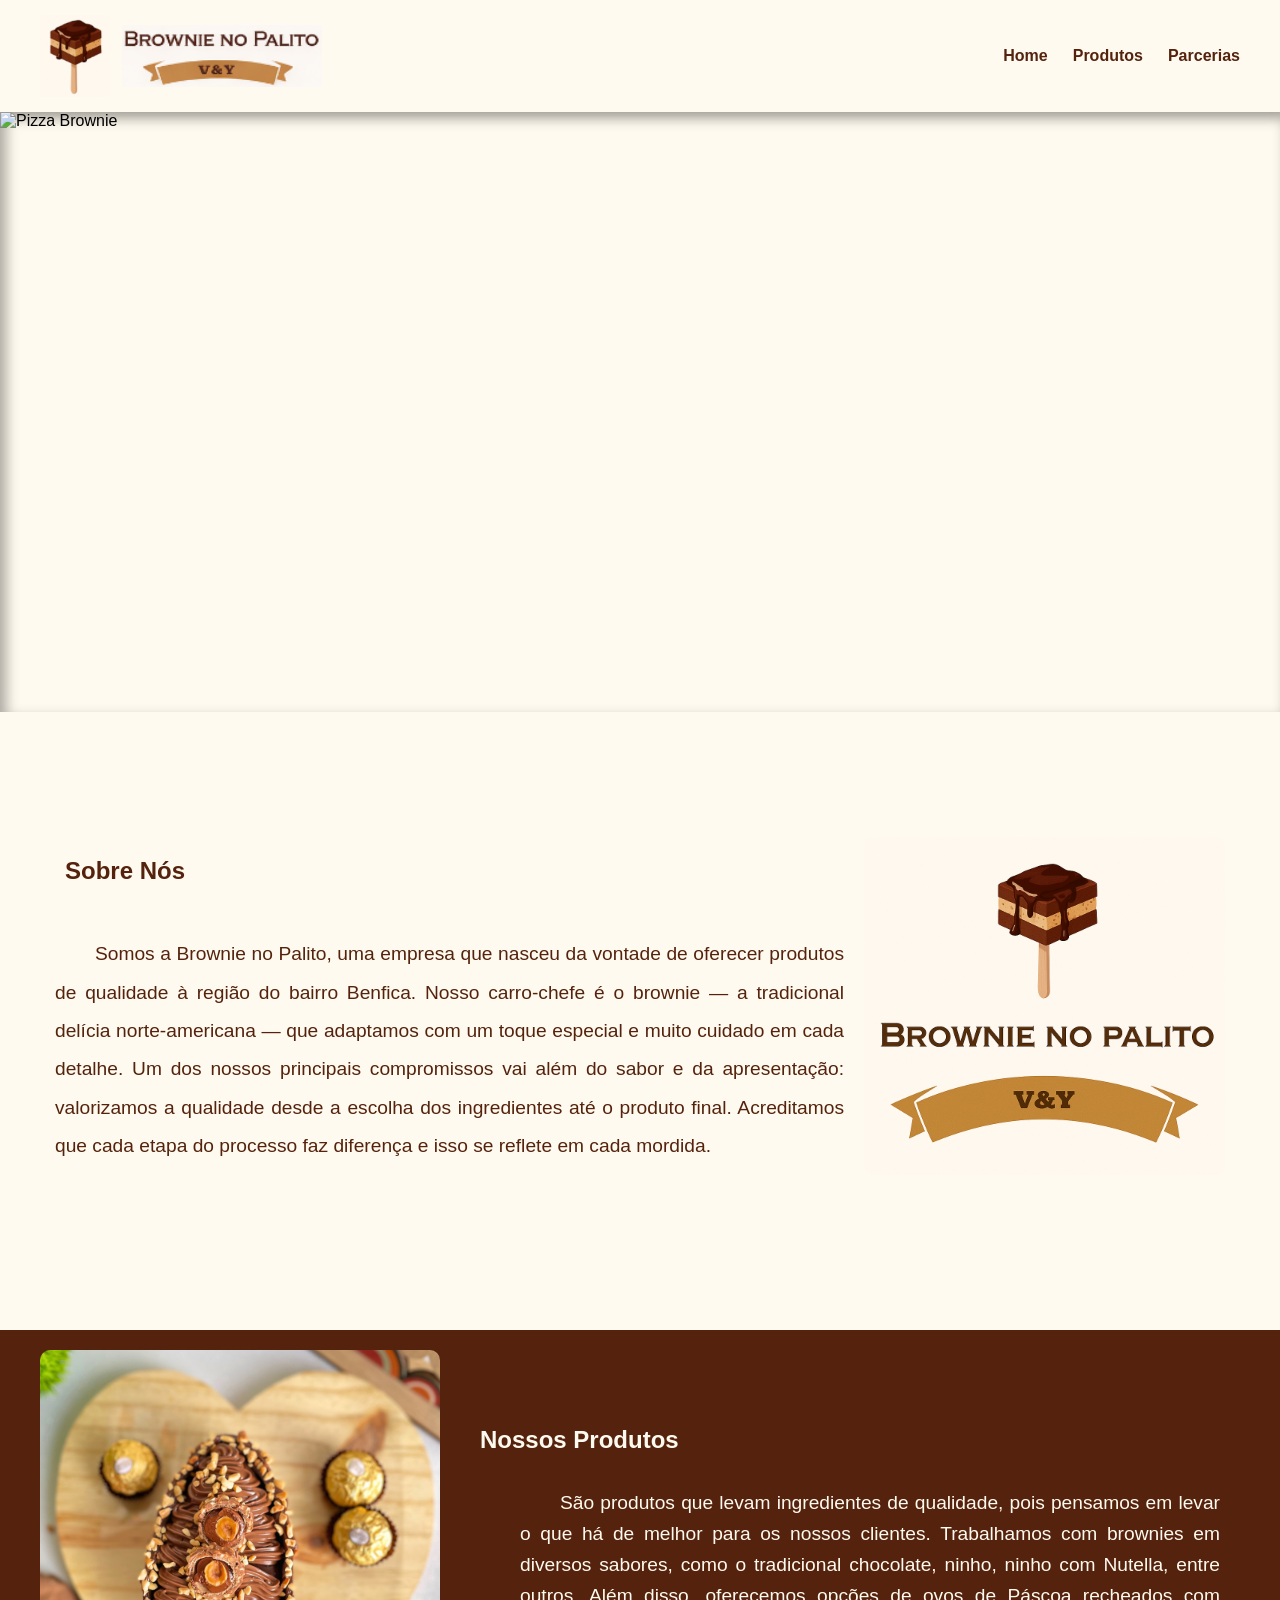
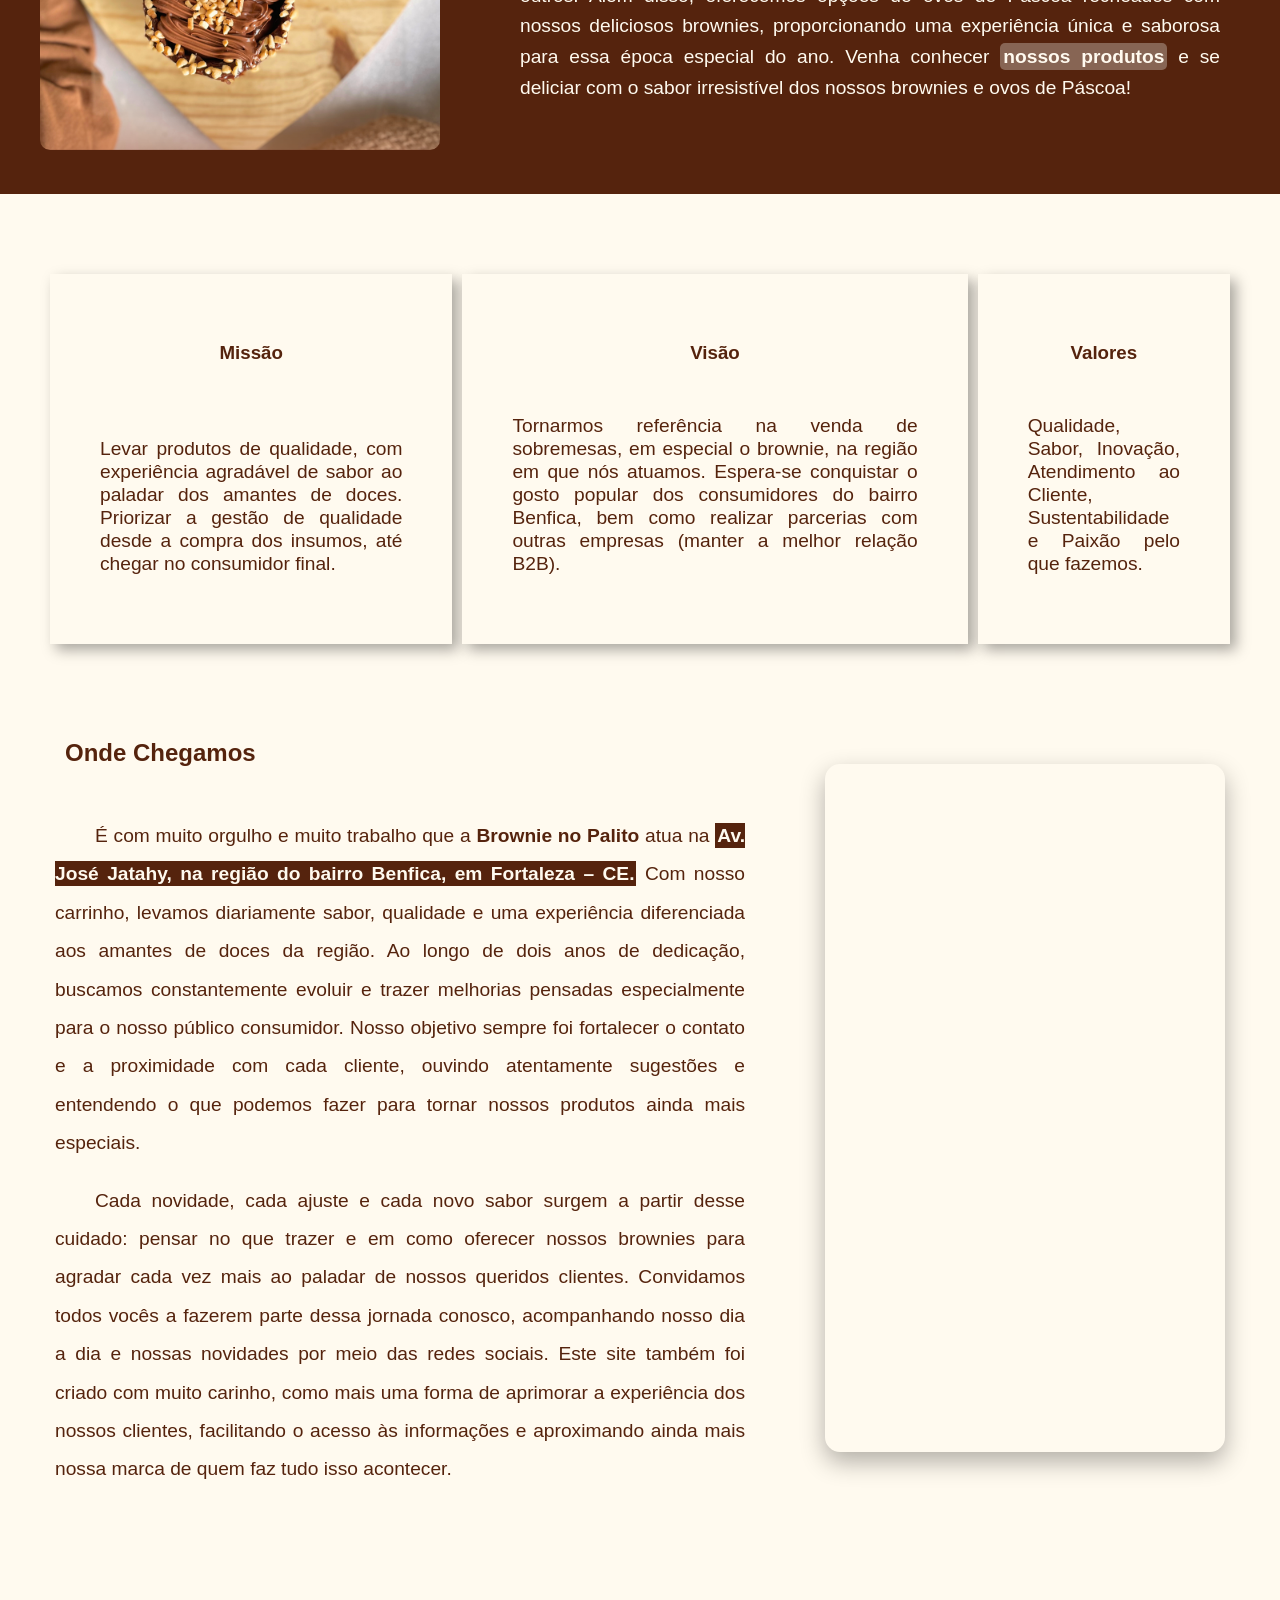
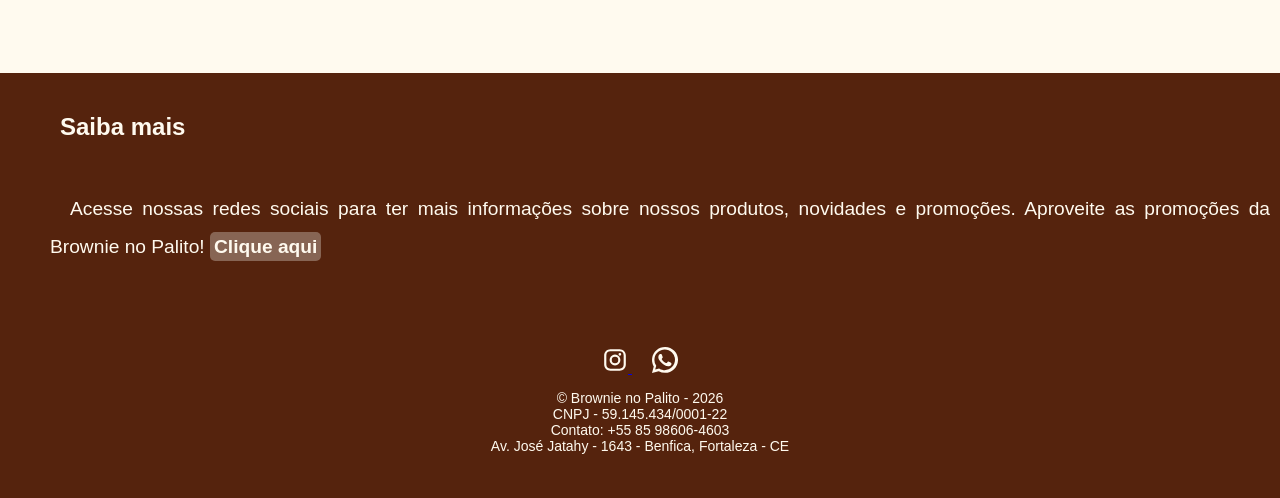
==== brownienopalito/index.html @ ca9a0eda "adicionando site brownienopalito_landingpage" ====
<!DOCTYPE html>
<html lang="pt-BR">
<head>
    <meta charset="UTF-8">
    <meta name="viewport" content="width=device-width, initial-scale=1.0">
    <meta name="description" content="Brownie no Palito em Fortaleza - CE. Brownies artesanais, pizza brownie e ovos recheados com ingredientes de alta qualidade.">
    <title>Brownie no Palito</title>
    <link rel="stylesheet" href="styles.css">
    <link rel="icon" href="imagens/favicom.io" type="image/x-icon">
</head>
<body>
    <header class="header-moderno">
        <a href="index.html">
        <div class="logo">
            <img id="logo_brown" src="imagens/logo_so_brownie.png" alt="logo da empresa somente brownie">
            <img id="logo_sem"  src="imagens/logo_sem_brownie.png" alt="logo da empresa somente texto">
        </div>
        </a>
        <button class="menu-toggle" id="menu-toggle" aria-label="Abrir menu">
            ☰
        </button>

        <nav>
            <ul>
                    <li><a href="index.html">Home</a></li>
                    <li><a href="produtos.html">Produtos</a></li>
                    <li><a href="parcerias.html">Parcerias</a></li>
            </ul>
        </nav>
    </header>

    <script>
        const toggle = document.getElementById('menu-toggle');
        const menu = document.querySelector('nav');

        toggle.addEventListener('click', () => {
        menu.classList.toggle('active');});
    </script>
    
    <main>
        <picture class="ovo">
            <source media="(max-width: 900px)" srcset="imagens/pizza_brownie_684x705.jpg" type="image/jpg">
            <img src="imagens/pizza_brownie_far_2500x2500.png" alt="Pizza Brownie"></picture>
        <section id="sobre">
                <div class="container">
                <div class="texto">
                <h2>Sobre Nós</h2>
                    <p> Somos a Brownie no Palito, uma empresa que nasceu
                     da vontade de oferecer produtos de qualidade à região do bairro Benfica.
                    Nosso carro-chefe é o brownie — a tradicional delícia norte-americana — que adaptamos com um toque especial e muito cuidado em cada detalhe.
                    Um dos nossos principais compromissos vai além do sabor e da apresentação: valorizamos a qualidade desde a escolha dos ingredientes até o produto final.
                    Acreditamos que cada etapa do processo faz diferença e isso se reflete em cada mordida.</p>
                </div>
                    <picture class="nos">
                        <source media="(max-width: 768px)" srcset="imagens/image.png" type="image/png">
                        <img src="imagens/image.png" alt="logomarca">
                    </picture>
                </div>
        </section>

        <section id="product">
                <div class="nossos_produtos">
                <div class="textos">
                <h2>Nossos Produtos</h2>
                    <p>São produtos que levam ingredientes de qualidade, pois pensamos em levar o que há de melhor para os nossos clientes.
                    Trabalhamos com brownies em diversos sabores, como o tradicional chocolate, ninho, ninho com Nutella, entre outros.
                    Além disso, oferecemos opções de ovos de Páscoa recheados com nossos deliciosos brownies, proporcionando uma experiência única e saborosa para essa época especial do ano.
                    Venha conhecer <a href="produtos.html" target="_blank">nossos produtos</a> e se deliciar com o sabor irresistível dos nossos brownies e ovos de Páscoa!
                    </p>
                </div>
                    <picture class="grid">
                        <img src="imagens/ovo_rocher.png" alt="ovo com ferrero rocher">
                    </picture> 
                </div>
        </section>

        <section id="mvv">
                <div class="card_mvv">
                    <h3>Missão</h3>
                    <p>Levar produtos de qualidade, com experiência agradável de sabor ao paladar dos amantes de doces. Priorizar a gestão de qualidade desde a compra dos insumos, até chegar no consumidor final.</p>
                </div>
                <div class="card_mvv">
                    <h3>Visão</h3>
                    <p>Tornarmos referência na venda de sobremesas, em especial o brownie, na região em que nós atuamos. Espera-se conquistar o gosto popular dos consumidores do bairro Benfica, bem como realizar parcerias com outras empresas (manter a melhor relação B2B).</p>
                </div>
                <div class="card_mvv">
                    <h3>Valores</h3>
                    <p>Qualidade, Sabor, Inovação, Atendimento ao Cliente, Sustentabilidade e Paixão pelo que fazemos.</p>
                </div>
        </section>

        <section class="onde">
            <div class="text_onde">
                <h2>Onde Chegamos</h2>
                <p>É com muito orgulho e muito trabalho que a <strong>Brownie no Palito</strong> atua na <strong style="background-color: #55230d; color: #fffaef; padding: 2px;">Av. José Jatahy, na região do bairro Benfica, em Fortaleza – CE.</strong> Com nosso carrinho, levamos diariamente sabor, qualidade e uma experiência diferenciada aos amantes de doces da região.
                   Ao longo de dois anos de dedicação, buscamos constantemente evoluir e trazer melhorias pensadas especialmente para o nosso público consumidor. Nosso objetivo sempre foi fortalecer o contato e a proximidade com cada cliente, ouvindo atentamente sugestões e entendendo o que podemos fazer para tornar nossos produtos ainda mais especiais.
                </p>
                <p>
                   Cada novidade, cada ajuste e cada novo sabor surgem a partir desse cuidado: pensar no que trazer e em como oferecer nossos brownies para agradar cada vez mais ao paladar de nossos queridos clientes.

Convidamos todos vocês a fazerem parte dessa jornada conosco, acompanhando nosso dia a dia e nossas novidades por meio das redes sociais. Este site também foi criado com muito carinho, como mais uma forma de aprimorar a experiência dos nossos clientes, facilitando o acesso às informações e aproximando ainda mais nossa marca de quem faz tudo isso acontecer. 
 
                </p>
            </div>
            <div id="video">
                <video width="280" height="688" class="videos" autoplay loop muted playsinline>
                    <source src="videos/carrinho.mp4" type="video/mp4">
                    <source src="videos/carrinho.mp4" type="video/webm">
                    Seu navegador não suporta o elemento de vídeo.
                </video>
            </div>
        </section>

        <aside>
            <div id="saiba">
                <h2>Saiba mais</h2>
                <p>
                Acesse nossas redes sociais para ter mais informações sobre nossos produtos, novidades e promoções.
                Aproveite as promoções da Brownie no Palito! <a href="https://www.instagram.com/brownienopalito/" target="_blank">Clique aqui</a>
                </p>
            </div>
        </aside>

<footer class="footer">
  <div class="footer-content">

    <div class="footer-icons">
      
      <!-- Instagram -->
      <a href="https://www.instagram.com/brownienopalito/"
         target="_blank"
         class="icon">
        <!-- Ícone Instagram -->
        <svg xmlns="http://www.w3.org/2000/svg"
             width="26"
             height="26"
             fill="#fffaef"
             viewBox="0 0 24 24">
          <path d="M7.75 2C4.574 2 2 4.574 2 7.75v8.5C2 19.426 4.574 22 7.75 22h8.5C19.426 22 22 19.426 22 16.25v-8.5C22 4.574 19.426 2 16.25 2h-8.5zm0 2h8.5C18.56 4 20 5.44 20 7.75v8.5c0 2.31-1.44 3.75-3.75 3.75h-8.5C5.44 20 4 18.56 4 16.25v-8.5C4 5.44 5.44 4 7.75 4zm8.75 1.5a1.25 1.25 0 100 2.5 1.25 1.25 0 000-2.5zM12 7a5 5 0 100 10 5 5 0 000-10zm0 2a3 3 0 110 6 3 3 0 010-6z"/>
        </svg>
      </a>

      <!-- WhatsApp -->
      <a href="https://wa.me/5585986064603"
         target="_blank"
         class="icon">
        <!-- Ícone WhatsApp -->
        <svg xmlns="http://www.w3.org/2000/svg"
             width="26"
             height="26"
             fill="#fffaef"
             viewBox="0 0 24 24">
          <path d="M20.52 3.48A11.83 11.83 0 0012.01 0C5.38 0 .02 5.36.02 11.99c0 2.11.55 4.17 1.6 5.99L0 24l6.18-1.62a11.94 11.94 0 005.83 1.49h.01c6.63 0 11.99-5.36 11.99-11.99 0-3.2-1.25-6.21-3.49-8.4zM12.02 21.5c-1.78 0-3.53-.48-5.06-1.39l-.36-.21-3.67.96.98-3.58-.23-.37a9.48 9.48 0 01-1.46-5.02c0-5.25 4.27-9.52 9.52-9.52 2.54 0 4.92.99 6.71 2.78a9.46 9.46 0 012.78 6.71c0 5.25-4.27 9.52-9.52 9.52zm5.21-7.13c-.29-.15-1.72-.85-1.99-.95-.27-.1-.47-.15-.67.15-.2.29-.77.95-.94 1.14-.17.2-.35.22-.64.07-.29-.15-1.23-.45-2.35-1.43-.87-.77-1.46-1.72-1.63-2.01-.17-.29-.02-.45.13-.6.13-.13.29-.35.44-.52.15-.17.2-.29.3-.49.1-.2.05-.37-.02-.52-.07-.15-.67-1.61-.92-2.2-.24-.58-.49-.5-.67-.51h-.57c-.2 0-.52.07-.8.37-.27.29-1.05 1.03-1.05 2.51 0 1.48 1.08 2.91 1.23 3.11.15.2 2.12 3.23 5.14 4.53.72.31 1.28.49 1.72.63.72.23 1.37.2 1.89.12.58-.09 1.72-.7 1.96-1.37.24-.67.24-1.24.17-1.37-.07-.12-.26-.2-.55-.35z"/>
        </svg>
      </a>

    </div>

    <p>
      &copy; Brownie no Palito - 2026<br>
      CNPJ - 59.145.434/0001-22 <br>
      Contato: +55 85 98606-4603 <br>
      <a href="https://www.google.com/maps?ll=-3.736084,-38.543762&z=16&t=m&hl=pt-BR&gl=US&mapclient=embed&q=Av.+Jos%C3%A9+Jatahy,+1643+-+Jacarecanga+Fortaleza+-+CE+60011-173"
         target="_blank"
         class="endereco">
        Av. José Jatahy - 1643 - Benfica, Fortaleza - CE
      </a>
    </p>

  </div>
</footer>
    </main>
</body>
</html>
---- brownienopalito/styles.css ----
@charset "UTF-8";

body {
    margin: 0px auto;
    padding: 0px;
    font-family: Arial, Helvetica, sans-serif;
    background-color: #fffaef;
}

.header-moderno {
    display: flex;
    justify-content: space-between;
    align-items: center;
    padding: 15px 40px;
    background-color: #fffaef;
    box-shadow: 0 4px 10px rgba(0,0,0,0.08);

    position: sticky;
    top: 0;
    z-index: 1000;
    background-color: #fffaef;
}

.logo {
    display: flex;
    align-items: center;
    gap: 12px;
}

#logo_brown {
    width: 70px;
    height: auto;
}

#logo_sem {
    width: 200px;
    height: auto;
}

/* MENU NORMAL (DESKTOP) */
nav ul {
    list-style: none;
    display: flex;
    gap: 25px;
}

nav ul li a {
    text-decoration: none;
    color: #55230d;
    font-weight: 600;
    transition: 0.3s;
}

nav ul li a:hover {
    padding: 5px;
    border-radius: 3px;
    background-color: #55230d;
    color: #fffaef;
}


/* BOTÃO HAMBÚRGUER */
.menu-toggle {
    display: none;
    font-size: 28px;
    background: none;
    border: none;
    color: #55230d;
    cursor: pointer;
}

/* RESPONSIVIDADE */
@media (max-width: 768px) {

    .menu-toggle {
        display: block;
    }

    nav {
        display: none;
        position: absolute;
        top: 75px;
        right: 0;
        width: 100%;
        background-color: #fffaef;
        box-shadow: 0 5px 10px rgba(0,0,0,0.1);
    }

    nav ul {
        flex-direction: column;
        align-items: center;
        padding: 20px 0;
        gap: 15px;
    }

    nav.active {
        display: block;
    }

    
.logo {
    display: flex;
    align-items: center;
    gap: 12px;
}

    #logo_sem {
        width: 150px;
    }

    #logo_brown {
        width: 50px;
    }

    .texto {
    text-indent: 0;
    line-height: 1.6;
    }

    .text_onde {
    text-indent: 0;
    line-height: 1.6;
    }

}

main {
    max-width: 100%;
    background-color: #fffaef;
}

#sobre {
    margin-top: 100px;
    padding: 0px;
}

.container {
    display: flex;
    align-items: center;
    justify-content: space-between;
    gap: 20px;
    flex-flow: row nowrap;
    padding: 15px;
    background-color: #fffaef;
}

.texto {
    color: #55230d;
    flex-direction: column;
    flex: 1;
}

.texto h2 {
    line-height: 2em;
    text-align: left;
    margin-left: 50px;
    margin-bottom: 40px;
}

.texto p {
    text-align: justify;
    line-height: 2em;
    font-size: larger;
    text-indent: 40px;
    margin-left: 40px;
}


.nos img {
    height: auto;
    display: flex;
    margin-right: 40px;
    border-radius: 10px;
}

@media (max-width: 900px) {
    .container {
        flex-direction: column;
        align-items: center;
        text-align: center;
    }

    .container p {
        margin: 0;
        text-align: justify;
    }

    .nos img {
        max-width: 100%;
        height: 300px;
        margin-right: 0px;
    }

    .texto h2 {
        line-height: 1.7em;
    }

    .texto p {
        line-height: 1.7em;
        font-size: 1rem;
        margin: 0px 20px 0px 20px;
        text-indent: 0px;
    }
}

.ovo {
    display: flex;
    flex-flow: column nowrap;
    width: 100%;
    height: 600px;
    overflow: hidden;
    margin-top: 0px;
    box-shadow: inset 6px 6px 13px rgba(0, 0, 0, 0.336);
}

.ovo img {
    width: 100%;
    height: 100%;
    object-fit: cover;
    object-position: 60% 65%;
}

@media (max-width: 900px) {
    .ovo {
        width: 100%;
        height: 500px;
    }

    .ovo img {
        width: 100%;
        height: 500px;
    }

}


#product {
    margin-top: 100px;
    padding: 30px 0px 30px 0px;
}

.nossos_produtos {
    padding: 10px;
    background-color:#55230d;

    display: flex;
    align-items: center;
    justify-content: space-between;
    gap: 20px;
    flex-flow: row nowrap;
    padding: 20px;
}

.textos {
    display: flex;
    color: #fffaef;
    flex-direction: column;
    flex: 2;
    text-align: right;
    order: 2;
}

.textos p a {
    text-decoration: none;
    color: #fffaef;
    font-weight: bold;
    background-color: rgba(245, 245, 240, 0.315);
    padding: 3px;
    border-radius: 5px;
}

.textos p a:hover {
    background-color: rgba(245, 245, 240, 0.315);
    border-radius: 5px;
    transition: all 0.3s ease;
    padding: 4.3px;
}

.textos h2 {
    line-height: 1.6em;
    text-align: left;
    margin-right: 50px;
    margin-bottom: 10px;
}

.textos p {
    text-align: justify;
    line-height: 1.6em;
    font-size: larger;
    text-indent: 40px;
    margin-left: 40px;
    margin-right: 40px;
}

.nossos_produtos img {
    height: auto;
    max-width: 400px;
    margin: 20px;
    margin-top: 0px;
    border-radius: 10px;
    order: 1;
}


@media (max-width: 910px) {
    .nossos_produtos {
        flex-direction: column;
        align-items: center;
        text-align: center;
    }

    .nossos_produtos p {
        margin: 0;
        text-align: justify;
        text-indent: 0px;
    }

    .nossos_produtos img {
        max-width: 100%;
        height: 350px;
        order: 0;
        margin: 0px;
    }

    .textos p {
        line-height: 1.7;
        font-size: 1rem;
        margin: 20px 20px 0px 20px;
    }


}

#mvv {
    padding: 0px;
    background-color: #fffaef;
    max-width: 100%;


    display: flex;
    flex-flow: row nowrap;
    justify-content: space-between;
    gap: 10px;
    margin: 50px;
}

.card_mvv {
    display: flex;
    align-items: center;
    justify-content: space-between;
    gap: 10px;
    flex-flow: column wrap;

    padding: 50px;
    background-color: #fffaef;
    max-width: 100%;
    box-shadow: 6px 6px 13px rgba(0, 0, 0, 0.336);
}

.card_mvv h3 {
    color: #55230d;
    margin-bottom: 20px;
    text-align: center;
    font-weight: bold;
}

.card_mvv p {
    color: #55230d;
    text-align: justify;
    text-justify: inter-word;
    line-height: 1.2em;
    font-size:  1.2rem;
}

.card_mvv:hover {
    box-shadow: 6px 6px 20px rgba(0, 0, 0, 0.466);
    transition: all 0.3s ease;
    background-color: #55230d;
}

.card_mvv:hover h3 {
    color: #fffaef;
}

.card_mvv:hover p {
    color: #fffaef;
}

.onde {
    display: flex;
    align-items: center;
    justify-content: space-between;
    gap: 80px;
    flex-flow: row nowrap;
    padding: 15px;
    background-color: #fffaef;
}

.text_onde {
    color: #55230d;
    flex-direction: column;
    flex: 1;
}

.text_onde h2 {
    line-height: 2em;
    text-align: left;
    margin-left: 50px;
    margin-bottom: 40px;
}

.text_onde p {
    text-align: justify;
    line-height: 2em;
    font-size: larger;
    text-indent: 40px;
    margin-left: 40px;
}

#video {
    height: auto;
    display: flex;
    margin-right: 40px;
    border-radius: 30px;
}

.videos {
  width: 400px;              /* Ajuste como quiser */
  border-radius: 15px;       /* Cantos arredondados */
  box-shadow: 0 10px 25px rgba(0,0,0,0.3); /* Sombra elegante */
  object-fit: cover;         /* Ajusta o enquadramento */
}

@media (max-width: 1000px) {
    #mvv {
        flex-direction: column;
        align-items: center;
        text-align: center;
    }

    .card_mvv p {
        line-height: 1.7em;
        font-size: 1rem;
        text-align: center;
    }

    aside {
        height: auto;
    }

    .onde {
        flex-flow: column nowrap;
    }

    .text_onde {
        text-align: left;
        font-size: 1rem;
        line-height: 1.6;
    }

    .text_onde p {
        font-size: 1rem;
        margin-right: 20px;
        margin-left: 20px;
        line-height: 1.6;
        text-indent: 0px;
    }

    #video {
        margin: 0 auto;
    }

    .videos {
        max-width: 100%;
    }

    .footer {
        margin-top: 20px;
    }
}



aside {
    margin: 100px 0px 0px 0px;
    padding: 0px;
    border-radius: 10px;
    height: 100%;
    width: auto;
}


#saiba {
    background-color: #55230d;
    padding: 10px;
    margin: 150px 0px 0px 0px;
    
    display: flex;
    flex-flow: column nowrap;
    justify-content: space-between;
}

#saiba h2 {
    color: #fffaef;
    line-height: 2em;
    text-align: left;
    margin-left: 50px;
}


#saiba p {
    color: #fffaef;
    text-align: justify;
    line-height: 2em;
    font-size: larger;
    margin-left: 40px;
    margin-bottom: 40px;
    text-indent: 20px;
}

#saiba a {
    text-decoration: none;
    color: #fffaef;
    font-weight: bold;
    background-color: rgba(245, 245, 240, 0.315);
    border-radius: 5px;
    padding: 4px;
}

#saiba a:hover {
    background-color: rgba(245, 245, 240, 0.315);
    border-radius: 5px;
    transition: all 0.3s ease;
    padding: 5px;
}


.footer {
  background-color: #55230d;
  padding: 30px 0;
  text-align: center;
}

.footer-content {
  color: #fffaef;
  font-size: 14px;
}

.footer-icons {
  margin-bottom: 12px;
}

.icon {
  margin: 0 10px;
  transition: transform 0.3s ease, opacity 0.3s ease;
}

.icon:hover {
  transform: scale(1.2);
  opacity: 0.8;
}

.endereco {
  color: #fffaef;
  text-decoration: none;
}

.endereco:hover {
  text-decoration: underline;
}
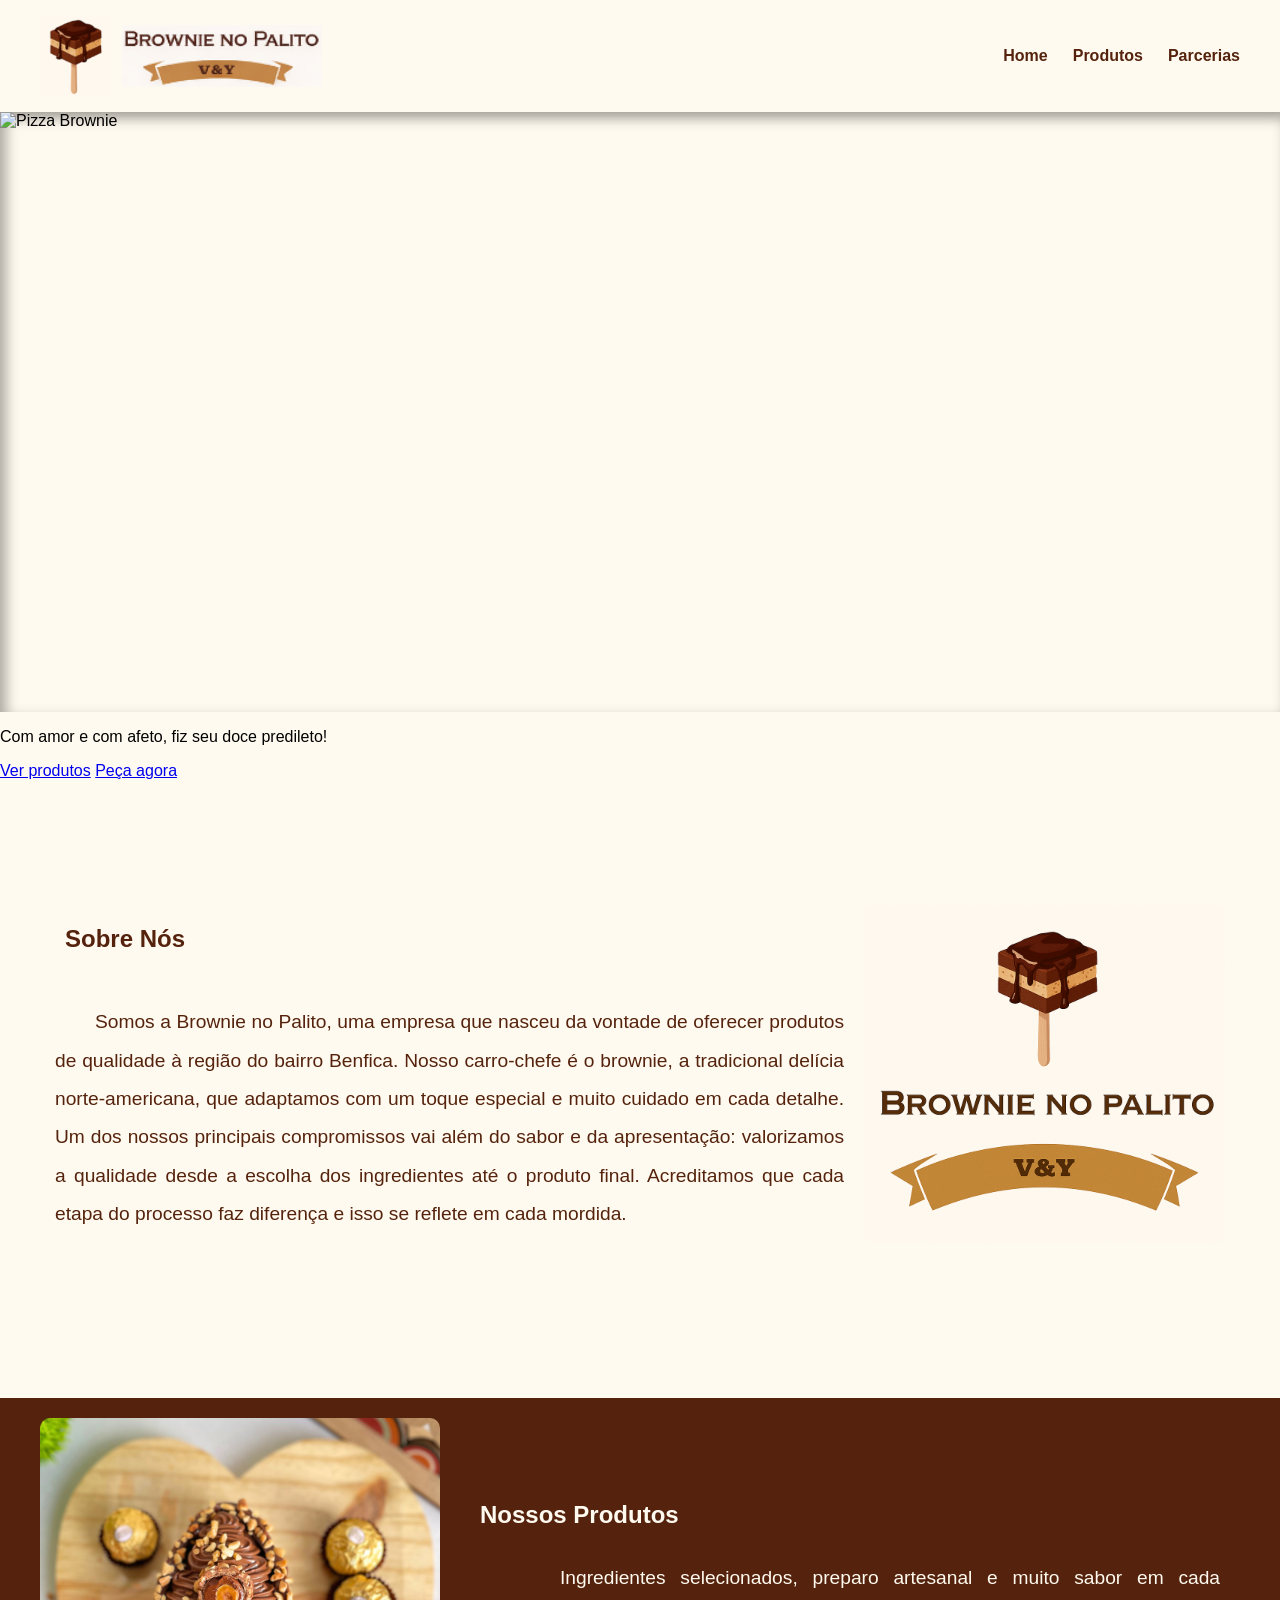
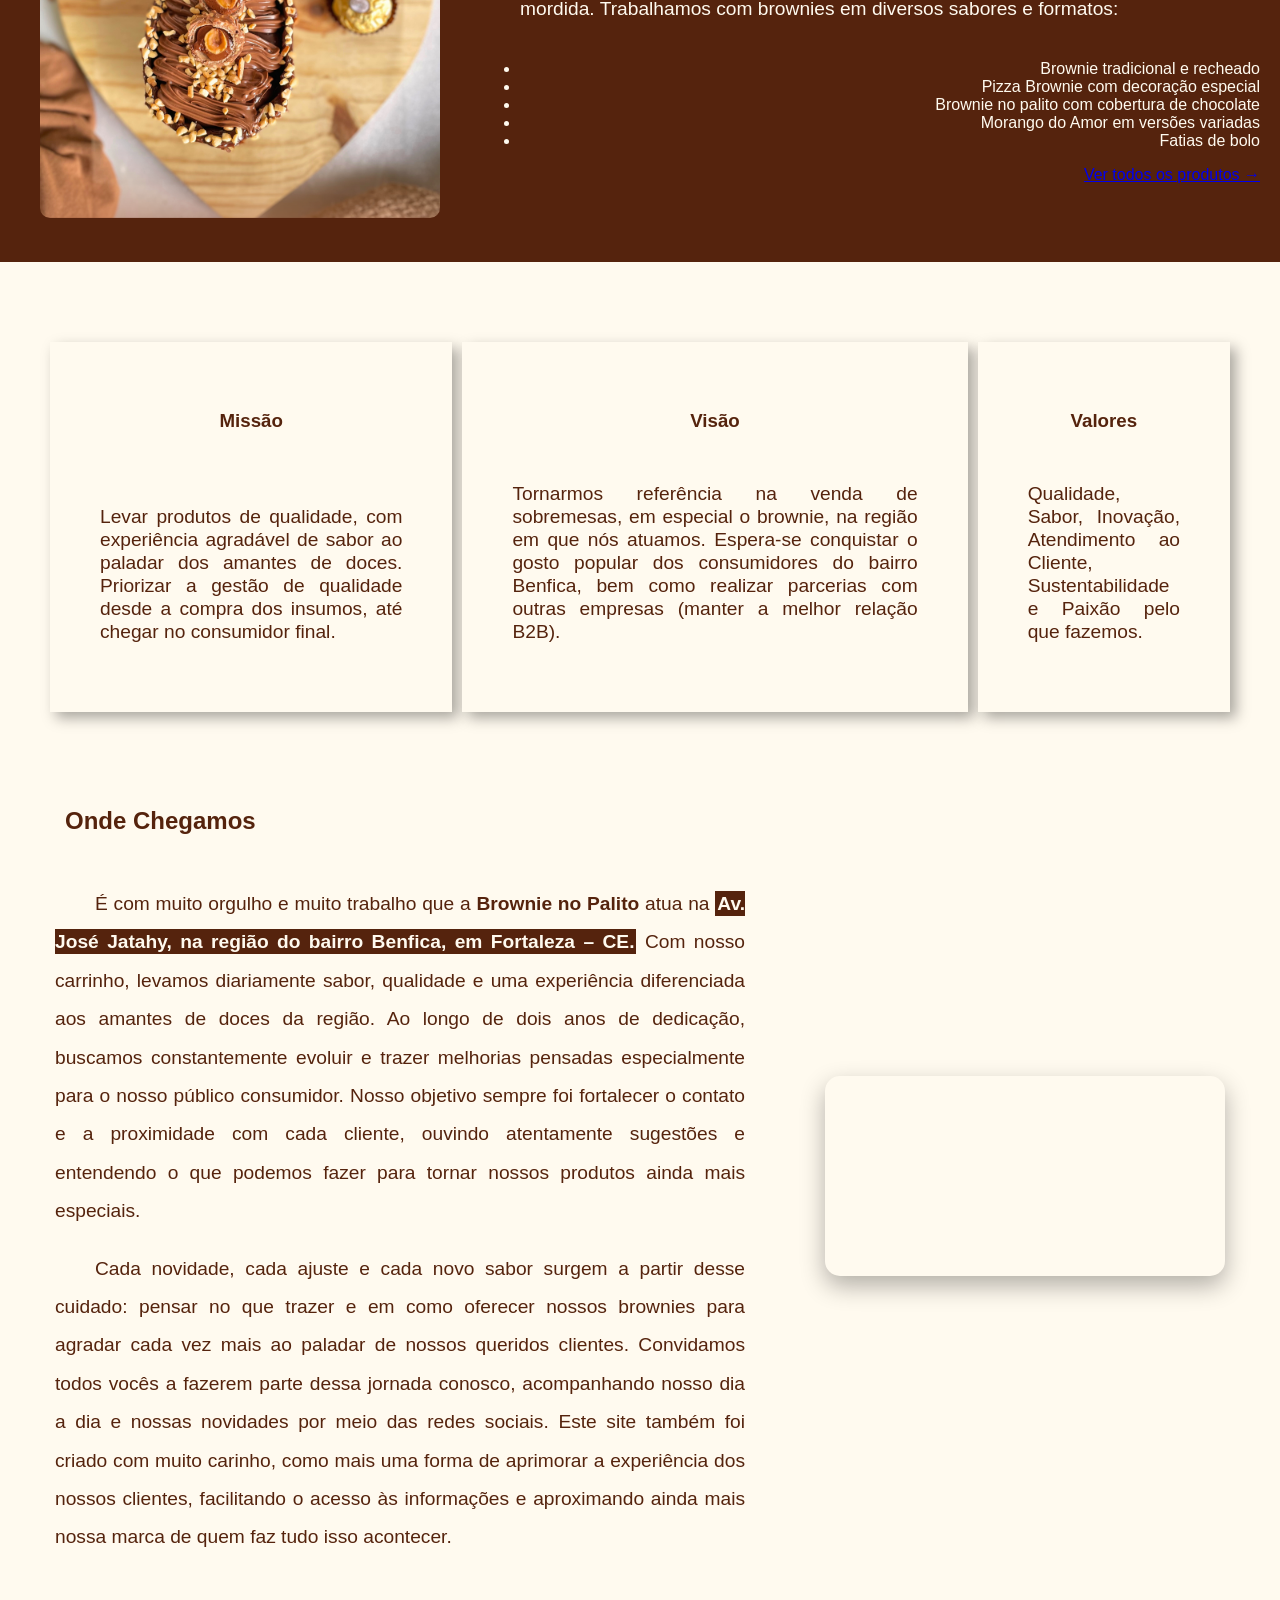
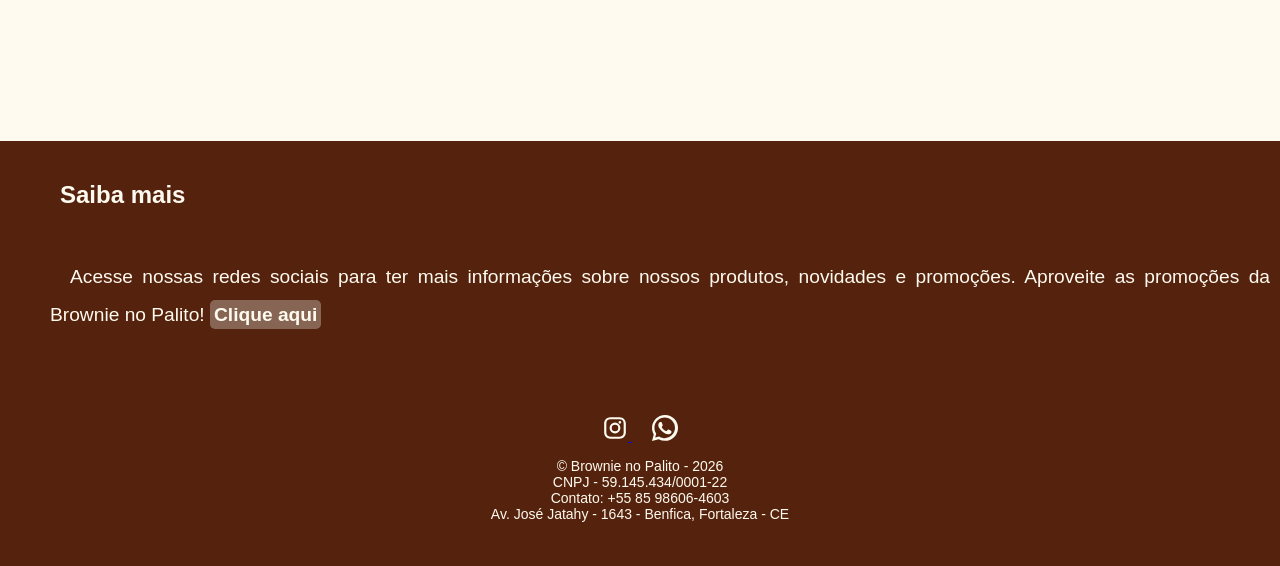
==== commit ba5a7103: "Update index.html Reformulando a parte visual e reduzindo a quantidade de textos." ====
--- a/brownienopalito/index.html
+++ b/brownienopalito/index.html
@@ -3,6 +3,15 @@
 <head>
     <meta charset="UTF-8">
     <meta name="viewport" content="width=device-width, initial-scale=1.0">
+    <!-- Google tag (gtag.js) -->
+    <script async src="https://www.googletagmanager.com/gtag/js?id=G-G3DZSMJ15T"></script>
+    <script>
+    window.dataLayer = window.dataLayer || [];
+    function gtag(){dataLayer.push(arguments);}
+    gtag('js', new Date());
+
+    gtag('config', 'G-G3DZSMJ15T');
+    </script>
     <meta name="description" content="Brownie no Palito em Fortaleza - CE. Brownies artesanais, pizza brownie e ovos recheados com ingredientes de alta qualidade.">
     <title>Brownie no Palito</title>
     <link rel="stylesheet" href="styles.css">
@@ -38,16 +47,26 @@
     </script>
     
     <main>
-        <picture class="ovo">
-            <source media="(max-width: 900px)" srcset="imagens/pizza_brownie_684x705.jpg" type="image/jpg">
-            <img src="imagens/pizza_brownie_far_2500x2500.png" alt="Pizza Brownie"></picture>
+        <div class="hero-wrap">
+            <picture class="ovo">
+                <source media="(max-width: 900px)" srcset="imagens/pizza_brownie_684x705.jpg" type="image/jpg">
+                <img src="imagens/pizza_brownie_far_2500x2500.png" alt="Pizza Brownie">
+            </picture>
+            <div class="hero-overlay">
+                <p class="hero-tagline">Com amor e com afeto, fiz seu doce predileto!</p>
+                <div class="hero-ctas">
+                    <a href="produtos.html" class="hero-btn hero-btn--primary">Ver produtos</a>
+                    <a href="https://wa.me/5585986064603" target="_blank" rel="noopener noreferrer" class="hero-btn hero-btn--secondary">Peça agora</a>
+                </div>
+            </div>
+        </div>
         <section id="sobre">
                 <div class="container">
                 <div class="texto">
                 <h2>Sobre Nós</h2>
                     <p> Somos a Brownie no Palito, uma empresa que nasceu
                      da vontade de oferecer produtos de qualidade à região do bairro Benfica.
-                    Nosso carro-chefe é o brownie — a tradicional delícia norte-americana — que adaptamos com um toque especial e muito cuidado em cada detalhe.
+                    Nosso carro-chefe é o brownie, a tradicional delícia norte-americana, que adaptamos com um toque especial e muito cuidado em cada detalhe.
                     Um dos nossos principais compromissos vai além do sabor e da apresentação: valorizamos a qualidade desde a escolha dos ingredientes até o produto final.
                     Acreditamos que cada etapa do processo faz diferença e isso se reflete em cada mordida.</p>
                 </div>
@@ -62,11 +81,15 @@
                 <div class="nossos_produtos">
                 <div class="textos">
                 <h2>Nossos Produtos</h2>
-                    <p>São produtos que levam ingredientes de qualidade, pois pensamos em levar o que há de melhor para os nossos clientes.
-                    Trabalhamos com brownies em diversos sabores, como o tradicional chocolate, ninho, ninho com Nutella, entre outros.
-                    Além disso, oferecemos opções de ovos de Páscoa recheados com nossos deliciosos brownies, proporcionando uma experiência única e saborosa para essa época especial do ano.
-                    Venha conhecer <a href="produtos.html" target="_blank">nossos produtos</a> e se deliciar com o sabor irresistível dos nossos brownies e ovos de Páscoa!
-                    </p>
+                    <p>Ingredientes selecionados, preparo artesanal e muito sabor em cada mordida. Trabalhamos com brownies em diversos sabores e formatos:</p>
+                    <ul class="produto-lista">
+                        <li>Brownie tradicional e recheado</li>
+                        <li>Pizza Brownie com decoração especial</li>
+                        <li>Brownie no palito com cobertura de chocolate</li>
+                        <li>Morango do Amor em versões variadas</li>
+                        <li>Fatias de bolo</li>
+                    </ul>
+                    <a href="produtos.html" class="btn-produtos">Ver todos os produtos →</a>
                 </div>
                     <picture class="grid">
                         <img src="imagens/ovo_rocher.png" alt="ovo com ferrero rocher">
@@ -103,7 +126,7 @@
                 </p>
             </div>
             <div id="video">
-                <video width="280" height="688" class="videos" autoplay loop muted playsinline>
+                <video width="360" height="auto" class="videos" autoplay loop muted playsinline>
                     <source src="videos/carrinho.mp4" type="video/mp4">
                     <source src="videos/carrinho.mp4" type="video/webm">
                     Seu navegador não suporta o elemento de vídeo.
@@ -171,4 +194,4 @@
 </footer>
     </main>
 </body>
-</html>+</html>
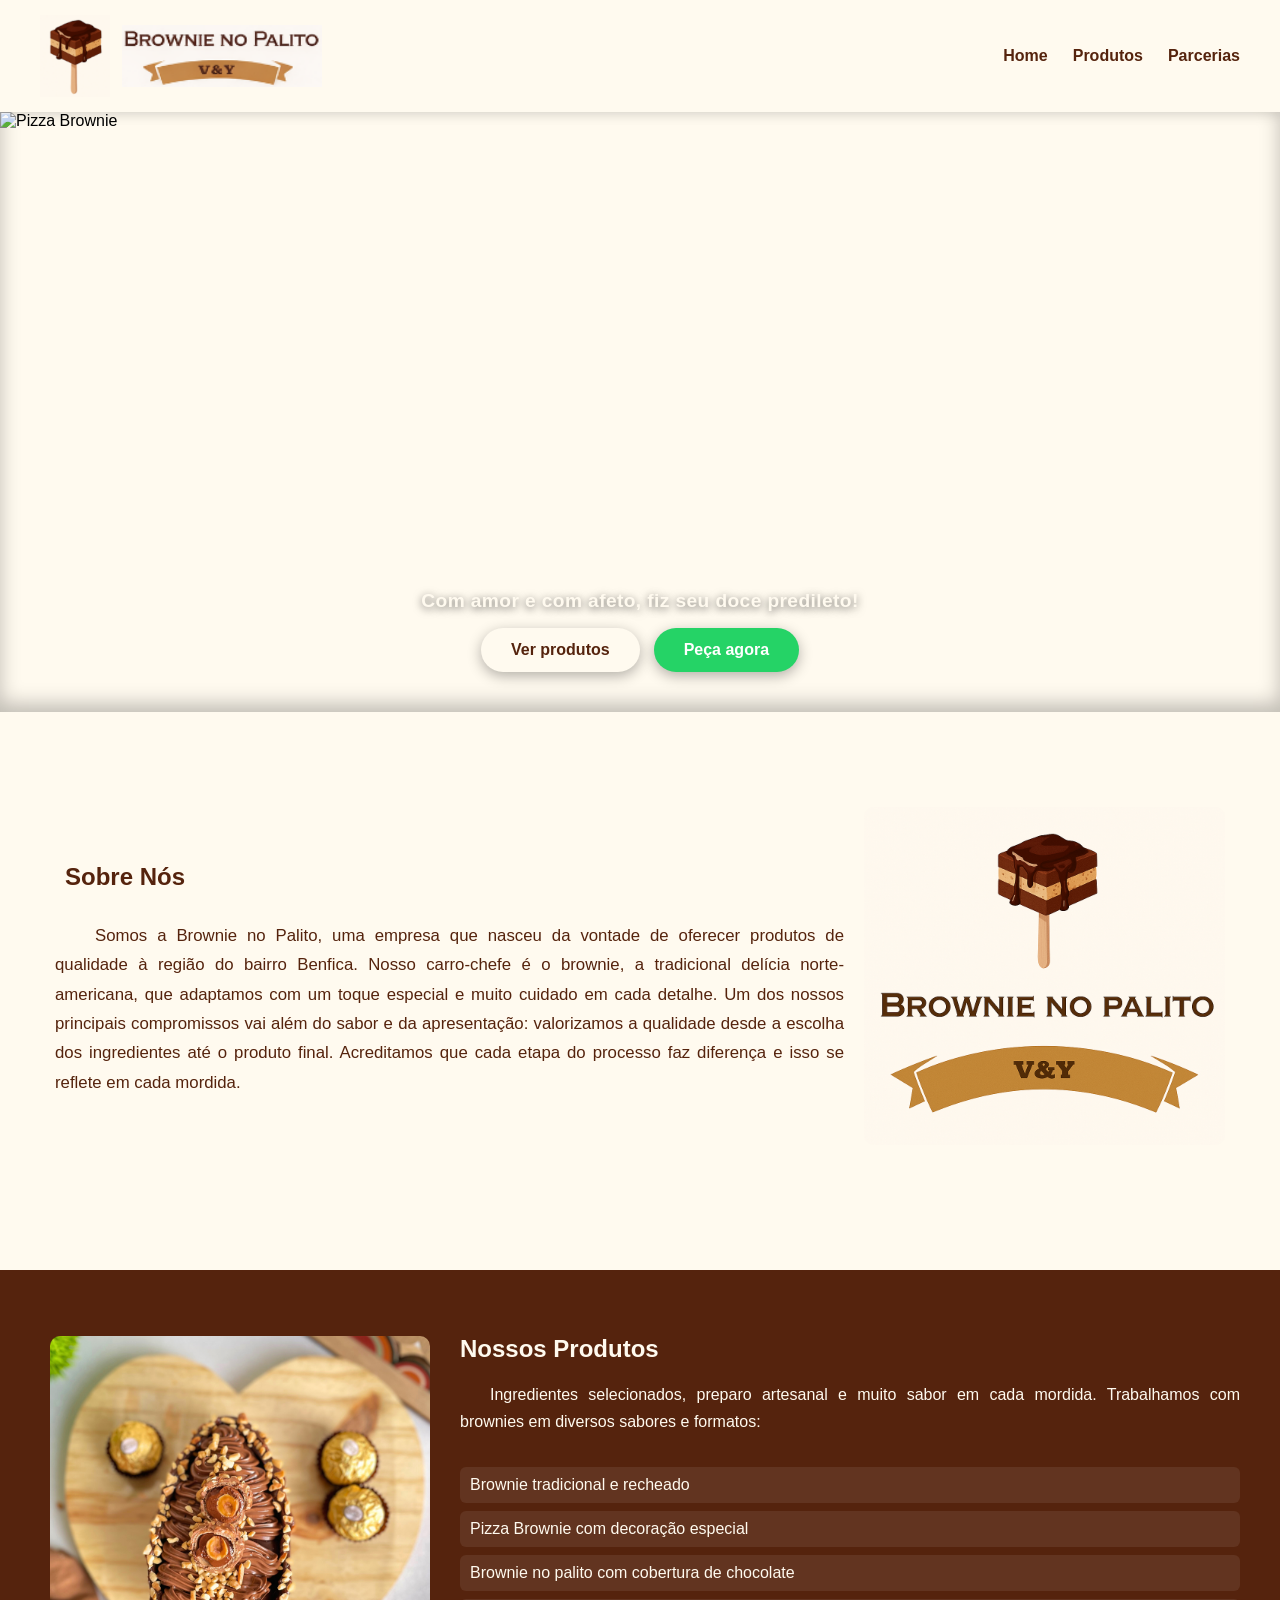
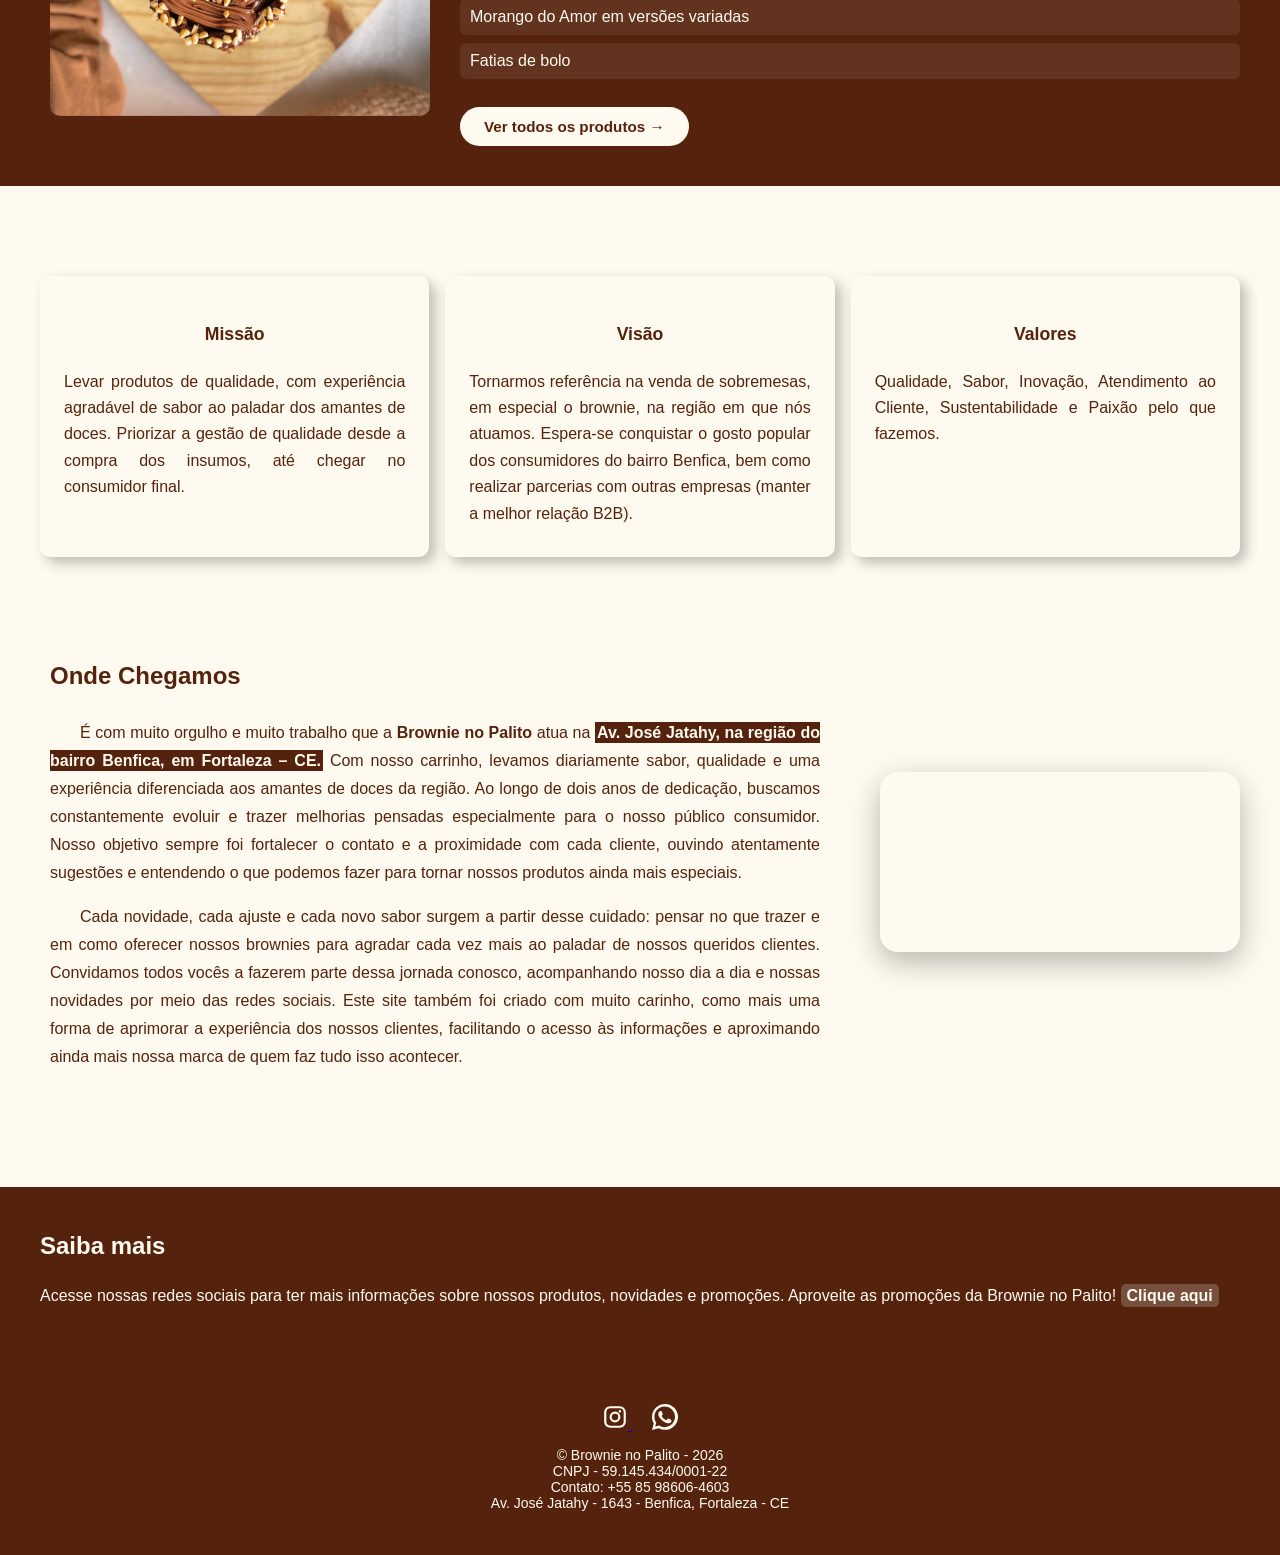
==== commit 538c8c69: "Update index.html - atualizando links para WhatsApp." ====
--- a/brownienopalito/index.html
+++ b/brownienopalito/index.html
@@ -56,7 +56,7 @@
                 <p class="hero-tagline">Com amor e com afeto, fiz seu doce predileto!</p>
                 <div class="hero-ctas">
                     <a href="produtos.html" class="hero-btn hero-btn--primary">Ver produtos</a>
-                    <a href="https://wa.me/5585986064603" target="_blank" rel="noopener noreferrer" class="hero-btn hero-btn--secondary">Peça agora</a>
+                    <a href="https://wa.me/5585986064603?text=Olá!%20Conheci%20a%20Brownie%20no%20Palito%20pelo%20site%20e%20gostaria%20de%20mais%20informações." target="_blank" rel="noopener noreferrer" class="hero-btn hero-btn--secondary">Peça agora</a>
                 </div>
             </div>
         </div>
@@ -164,7 +164,7 @@
       </a>
 
       <!-- WhatsApp -->
-      <a href="https://wa.me/5585986064603"
+      <a href="https://wa.me/5585986064603?text=Olá!%20Conheci%20a%20Brownie%20no%20Palito%20pelo%20site%20e%20gostaria%20de%20mais%20informações."
          target="_blank"
          class="icon">
         <!-- Ícone WhatsApp -->
--- a/brownienopalito/styles.css
+++ b/brownienopalito/styles.css
@@ -1,12 +1,14 @@
 @charset "UTF-8";
 
+
 body {
-    margin: 0px auto;
-    padding: 0px;
+    margin: 0;
+    padding: 0;
     font-family: Arial, Helvetica, sans-serif;
     background-color: #fffaef;
 }
 
+/* ── HEADER ── */
 .header-moderno {
     display: flex;
     justify-content: space-between;
@@ -14,11 +16,9 @@
     padding: 15px 40px;
     background-color: #fffaef;
     box-shadow: 0 4px 10px rgba(0,0,0,0.08);
-
     position: sticky;
     top: 0;
     z-index: 1000;
-    background-color: #fffaef;
 }
 
 .logo {
@@ -27,21 +27,16 @@
     gap: 12px;
 }
 
-#logo_brown {
-    width: 70px;
-    height: auto;
-}
-
-#logo_sem {
-    width: 200px;
-    height: auto;
-}
-
-/* MENU NORMAL (DESKTOP) */
+#logo_brown { width: 70px; height: auto; }
+#logo_sem   { width: 200px; height: auto; }
+
+/* ── NAV DESKTOP ── */
 nav ul {
     list-style: none;
     display: flex;
     gap: 25px;
+    margin: 0;
+    padding: 0;
 }
 
 nav ul li a {
@@ -58,8 +53,7 @@
     color: #fffaef;
 }
 
-
-/* BOTÃO HAMBÚRGUER */
+/* ── HAMBÚRGUER ── */
 .menu-toggle {
     display: none;
     font-size: 28px;
@@ -69,21 +63,491 @@
     cursor: pointer;
 }
 
-/* RESPONSIVIDADE */
+/* ── HERO (imagem de capa + CTA) ── */
+.hero-wrap {
+    position: relative;
+    width: 100%;
+}
+
+.ovo {
+    display: flex;
+    flex-flow: column nowrap;
+    width: 100%;
+    height: 600px;
+    overflow: hidden;
+    box-shadow: inset 0 -8px 20px rgba(0,0,0,0.25);
+}
+
+.ovo img {
+    width: 100%;
+    height: 100%;
+    object-fit: cover;
+    object-position: 60% 65%;
+}
+
+/* Overlay com CTA acima da dobra */
+.hero-overlay {
+    position: absolute;
+    bottom: 40px;
+    left: 50%;
+    transform: translateX(-50%);
+    text-align: center;
+    width: 100%;
+    padding: 0 20px;
+    box-sizing: border-box;
+}
+
+.hero-tagline {
+    color: #fffaef;
+    font-size: 1.2rem;
+    font-weight: 700;
+    text-shadow: 0 2px 8px rgba(0,0,0,0.6);
+    margin: 0 0 16px;
+    letter-spacing: 0.02em;
+}
+
+.hero-ctas {
+    display: flex;
+    gap: 14px;
+    justify-content: center;
+    flex-wrap: wrap;
+}
+
+.hero-btn {
+    padding: 13px 30px;
+    border-radius: 30px;
+    font-size: 1rem;
+    font-weight: 700;
+    text-decoration: none;
+    transition: all 0.25s ease;
+    box-shadow: 0 4px 14px rgba(0,0,0,0.3);
+}
+
+.hero-btn--primary {
+    background-color: #fffaef;
+    color: #55230d;
+}
+.hero-btn--primary:hover {
+    background-color: #d3b77a;
+    color: #fffaef;
+    transform: translateY(-2px);
+}
+
+.hero-btn--secondary {
+    background-color: #25d366;
+    color: #fff;
+}
+.hero-btn--secondary:hover {
+    background-color: #1ebe5c;
+    transform: translateY(-2px);
+}
+
+/* ── SOBRE ── */
+#sobre {
+    margin-top: 80px;
+    padding: 0;
+}
+
+.container {
+    display: flex;
+    align-items: center;
+    justify-content: space-between;
+    gap: 20px;
+    flex-flow: row nowrap;
+    padding: 15px;
+    background-color: #fffaef;
+}
+
+.texto {
+    color: #55230d;
+    flex: 1;
+}
+
+.texto h2 {
+    line-height: 1.6em;
+    text-align: left;
+    margin-left: 50px;
+    margin-bottom: 24px;
+}
+
+.texto p {
+    text-align: justify;
+    line-height: 1.75em;
+    font-size: 1.05rem;
+    text-indent: 40px;
+    margin-left: 40px;
+}
+
+.nos img {
+    height: auto;
+    display: flex;
+    margin-right: 40px;
+    border-radius: 10px;
+}
+
+/* ── NOSSOS PRODUTOS ── */
+#product {
+    margin-top: 80px;
+    padding: 30px 0;
+}
+
+.nossos_produtos {
+    background-color: #55230d;
+    display: flex;
+    align-items: center;
+    justify-content: space-between;
+    gap: 20px;
+    flex-flow: row nowrap;
+    padding: 40px;
+}
+
+.textos {
+    display: flex;
+    color: #fffaef;
+    flex-direction: column;
+    flex: 2;
+    order: 2;
+}
+
+.textos h2 {
+    line-height: 1.6em;
+    text-align: left;
+    margin-bottom: 12px;
+}
+
+.textos p {
+    text-align: justify;
+    line-height: 1.7em;
+    font-size: 1rem;
+    text-indent: 30px;
+    margin: 0 0 20px 0;
+}
+
+/* Lista de produtos na home */
+.produto-lista {
+    list-style: none;
+    padding: 0;
+    margin: 12px 0 24px;
+    display: flex;
+    flex-direction: column;
+    gap: 8px;
+}
+
+.produto-lista li {
+    font-size: 1rem;
+    color: #fffaef;
+    line-height: 1.5;
+    padding: 6px 10px;
+    background: rgba(255,255,255,0.08);
+    border-radius: 6px;
+}
+
+.btn-produtos {
+    display: inline-block;
+    margin-top: 4px;
+    padding: 11px 24px;
+    background: #fffaef;
+    color: #55230d;
+    border-radius: 30px;
+    font-weight: 700;
+    font-size: 0.95rem;
+    text-decoration: none;
+    transition: all 0.25s ease;
+    align-self: flex-start;
+}
+.btn-produtos:hover {
+    background: #d3b77a;
+    color: #fffaef;
+    transform: translateY(-2px);
+}
+
+.nossos_produtos img {
+    height: auto;
+    max-width: 380px;
+    margin: 10px;
+    border-radius: 10px;
+    order: 1;
+}
+
+/* ── MVV ── */
+#mvv {
+    display: flex;
+    flex-flow: row nowrap;
+    justify-content: space-between;
+    gap: 16px;
+    margin: 60px 40px;
+    padding: 0;
+    box-sizing: border-box;
+}
+
+.card_mvv {
+    display: flex;
+    align-items: center;
+    justify-content: flex-start;
+    flex-flow: column nowrap;
+    gap: 10px;
+    padding: 30px 24px;
+    background-color: #fffaef;
+    box-shadow: 6px 6px 13px rgba(0,0,0,0.25);
+    border-radius: 10px;
+    flex: 1;
+    transition: all 0.3s ease;
+}
+
+.card_mvv h3 {
+    color: #55230d;
+    margin-bottom: 14px;
+    text-align: center;
+    font-weight: 700;
+    font-size: 1.1rem;
+}
+
+.card_mvv p {
+    color: #55230d;
+    text-align: justify;
+    line-height: 1.65em;
+    font-size: 1rem;
+    margin: 0;
+}
+
+.card_mvv:hover {
+    box-shadow: 6px 6px 20px rgba(0,0,0,0.4);
+    background-color: #55230d;
+    transform: translateY(-4px);
+}
+
+.card_mvv:hover h3,
+.card_mvv:hover p {
+    color: #fffaef;
+}
+
+/* ── ONDE CHEGAMOS ── */
+.onde {
+    display: flex;
+    align-items: center;
+    justify-content: space-between;
+    gap: 60px;
+    flex-flow: row nowrap;
+    padding: 20px 40px;
+    background-color: #fffaef;
+}
+
+.text_onde {
+    color: #55230d;
+    flex: 1;
+}
+
+.text_onde h2 {
+    line-height: 1.6em;
+    text-align: left;
+    margin-left: 10px;
+    margin-bottom: 24px;
+}
+
+.text_onde p {
+    text-align: justify;
+    line-height: 1.75em;
+    font-size: 1rem;
+    text-indent: 30px;
+    margin-left: 10px;
+    margin-bottom: 16px;
+}
+
+#video {
+    display: flex;
+    align-items: center;
+    justify-content: center;
+    flex-shrink: 0;
+}
+
+.videos {
+    width: 360px;
+    height: auto;
+    border-radius: 18px;
+    box-shadow: 0 10px 30px rgba(0,0,0,0.28);
+    object-fit: cover;
+}
+
+/* ── ASIDE / SAIBA MAIS ── */
+aside {
+    margin: 80px 0 0;
+    padding: 0;
+}
+
+#saiba {
+    background-color: #55230d;
+    padding: 40px;
+    display: flex;
+    flex-flow: column nowrap;
+}
+
+#saiba h2 {
+    color: #fffaef;
+    line-height: 1.6em;
+    text-align: left;
+    margin: 0 0 16px;
+}
+
+#saiba p {
+    color: #fffaef;
+    text-align: justify;
+    line-height: 1.75em;
+    font-size: 1rem;
+    margin: 0 0 24px;
+}
+
+#saiba a {
+    text-decoration: none;
+    color: #fffaef;
+    font-weight: bold;
+    background-color: rgba(255,255,255,0.2);
+    border-radius: 5px;
+    padding: 3px 6px;
+    transition: all 0.3s ease;
+}
+#saiba a:hover {
+    background-color: rgba(255,255,255,0.35);
+    padding: 4px 7px;
+}
+
+/* ── FOOTER ── */
+.footer {
+    background-color: #55230d;
+    padding: 30px 0;
+    text-align: center;
+}
+
+.footer-content {
+    color: #fffaef;
+    font-size: 14px;
+}
+
+.footer-icons { margin-bottom: 12px; }
+
+.icon {
+    margin: 0 10px;
+    transition: transform 0.3s ease, opacity 0.3s ease;
+}
+.icon:hover {
+    transform: scale(1.2);
+    opacity: 0.8;
+}
+
+.endereco { color: #fffaef; text-decoration: none; }
+.endereco:hover { text-decoration: underline; }
+
+
+/* =============================================
+   RESPONSIVIDADE PARA SMARTPHONE (ACHO QUE DEU CERTO - PRECISA TESTAR EM TODOS OS APARELHOS)
+   ============================================= */
+
+@media (max-width: 1000px) {
+    #mvv {
+        flex-direction: column;
+        align-items: stretch;
+        margin: 40px 20px;
+    }
+
+    .card_mvv {
+        padding: 24px 20px;
+    }
+
+    .card_mvv p {
+        text-align: center;
+    }
+
+    .onde {
+        flex-flow: column nowrap;
+        padding: 20px;
+        gap: 30px;
+    }
+
+    .text_onde p {
+        text-indent: 0;
+        margin-left: 0;
+    }
+
+    .text_onde h2 {
+        margin-left: 0;
+    }
+
+    .videos {
+        max-width: 100%;
+        width: 800px;
+        max-height: 500px;
+    }
+}
+
+@media (max-width: 910px) {
+    .nossos_produtos {
+        flex-direction: column;
+        padding: 30px 20px;
+    }
+
+    .nossos_produtos img {
+        max-width: 100%;
+        height: 320px;
+        order: 0;
+        margin: 0;
+    }
+
+    .textos {
+        order: 1;
+    }
+
+    .textos p {
+        text-indent: 0;
+        margin: 0 0 16px;
+    }
+
+    .btn-produtos {
+        align-self: center;
+    }
+
+    .produto-lista li {
+        text-align: left;
+    }
+}
+
+@media (max-width: 900px) {
+    .ovo { height: 480px; }
+
+    .hero-tagline { font-size: 1rem; }
+    .hero-btn { padding: 11px 22px; font-size: 0.9rem; }
+
+    .container {
+        flex-direction: column;
+        padding: 20px;
+    }
+
+    .nos img {
+        max-width: 100%;
+        height: 260px;
+        margin-right: 0;
+    }
+
+    .texto h2 { margin-left: 0; line-height: 1.5em; }
+    .texto p  { margin-left: 0; text-indent: 0; font-size: 1rem; }
+
+    #sobre { margin-top: 50px; }
+    #product { margin-top: 50px; }
+    aside { margin-top: 50px; }
+}
+
 @media (max-width: 768px) {
-
-    .menu-toggle {
-        display: block;
-    }
+    .header-moderno { padding: 12px 20px; }
+
+    .menu-toggle { display: block; }
 
     nav {
         display: none;
         position: absolute;
-        top: 75px;
+        top: 72px;
         right: 0;
         width: 100%;
         background-color: #fffaef;
         box-shadow: 0 5px 10px rgba(0,0,0,0.1);
+        z-index: 999;
     }
 
     nav ul {
@@ -93,478 +557,14 @@
         gap: 15px;
     }
 
-    nav.active {
-        display: block;
-    }
-
-    
-.logo {
-    display: flex;
-    align-items: center;
-    gap: 12px;
-}
-
-    #logo_sem {
-        width: 150px;
-    }
-
-    #logo_brown {
-        width: 50px;
-    }
-
-    .texto {
-    text-indent: 0;
-    line-height: 1.6;
-    }
-
-    .text_onde {
-    text-indent: 0;
-    line-height: 1.6;
-    }
-
-}
-
-main {
-    max-width: 100%;
-    background-color: #fffaef;
-}
-
-#sobre {
-    margin-top: 100px;
-    padding: 0px;
-}
-
-.container {
-    display: flex;
-    align-items: center;
-    justify-content: space-between;
-    gap: 20px;
-    flex-flow: row nowrap;
-    padding: 15px;
-    background-color: #fffaef;
-}
-
-.texto {
-    color: #55230d;
-    flex-direction: column;
-    flex: 1;
-}
-
-.texto h2 {
-    line-height: 2em;
-    text-align: left;
-    margin-left: 50px;
-    margin-bottom: 40px;
-}
-
-.texto p {
-    text-align: justify;
-    line-height: 2em;
-    font-size: larger;
-    text-indent: 40px;
-    margin-left: 40px;
-}
-
-
-.nos img {
-    height: auto;
-    display: flex;
-    margin-right: 40px;
-    border-radius: 10px;
-}
-
-@media (max-width: 900px) {
-    .container {
-        flex-direction: column;
-        align-items: center;
-        text-align: center;
-    }
-
-    .container p {
-        margin: 0;
-        text-align: justify;
-    }
-
-    .nos img {
-        max-width: 100%;
-        height: 300px;
-        margin-right: 0px;
-    }
-
-    .texto h2 {
-        line-height: 1.7em;
-    }
-
-    .texto p {
-        line-height: 1.7em;
-        font-size: 1rem;
-        margin: 0px 20px 0px 20px;
-        text-indent: 0px;
-    }
-}
-
-.ovo {
-    display: flex;
-    flex-flow: column nowrap;
-    width: 100%;
-    height: 600px;
-    overflow: hidden;
-    margin-top: 0px;
-    box-shadow: inset 6px 6px 13px rgba(0, 0, 0, 0.336);
-}
-
-.ovo img {
-    width: 100%;
-    height: 100%;
-    object-fit: cover;
-    object-position: 60% 65%;
-}
-
-@media (max-width: 900px) {
-    .ovo {
-        width: 100%;
-        height: 500px;
-    }
-
-    .ovo img {
-        width: 100%;
-        height: 500px;
-    }
-
-}
-
-
-#product {
-    margin-top: 100px;
-    padding: 30px 0px 30px 0px;
-}
-
-.nossos_produtos {
-    padding: 10px;
-    background-color:#55230d;
-
-    display: flex;
-    align-items: center;
-    justify-content: space-between;
-    gap: 20px;
-    flex-flow: row nowrap;
-    padding: 20px;
-}
-
-.textos {
-    display: flex;
-    color: #fffaef;
-    flex-direction: column;
-    flex: 2;
-    text-align: right;
-    order: 2;
-}
-
-.textos p a {
-    text-decoration: none;
-    color: #fffaef;
-    font-weight: bold;
-    background-color: rgba(245, 245, 240, 0.315);
-    padding: 3px;
-    border-radius: 5px;
-}
-
-.textos p a:hover {
-    background-color: rgba(245, 245, 240, 0.315);
-    border-radius: 5px;
-    transition: all 0.3s ease;
-    padding: 4.3px;
-}
-
-.textos h2 {
-    line-height: 1.6em;
-    text-align: left;
-    margin-right: 50px;
-    margin-bottom: 10px;
-}
-
-.textos p {
-    text-align: justify;
-    line-height: 1.6em;
-    font-size: larger;
-    text-indent: 40px;
-    margin-left: 40px;
-    margin-right: 40px;
-}
-
-.nossos_produtos img {
-    height: auto;
-    max-width: 400px;
-    margin: 20px;
-    margin-top: 0px;
-    border-radius: 10px;
-    order: 1;
-}
-
-
-@media (max-width: 910px) {
-    .nossos_produtos {
-        flex-direction: column;
-        align-items: center;
-        text-align: center;
-    }
-
-    .nossos_produtos p {
-        margin: 0;
-        text-align: justify;
-        text-indent: 0px;
-    }
-
-    .nossos_produtos img {
-        max-width: 100%;
-        height: 350px;
-        order: 0;
-        margin: 0px;
-    }
-
-    .textos p {
-        line-height: 1.7;
-        font-size: 1rem;
-        margin: 20px 20px 0px 20px;
-    }
-
-
-}
-
-#mvv {
-    padding: 0px;
-    background-color: #fffaef;
-    max-width: 100%;
-
-
-    display: flex;
-    flex-flow: row nowrap;
-    justify-content: space-between;
-    gap: 10px;
-    margin: 50px;
-}
-
-.card_mvv {
-    display: flex;
-    align-items: center;
-    justify-content: space-between;
-    gap: 10px;
-    flex-flow: column wrap;
-
-    padding: 50px;
-    background-color: #fffaef;
-    max-width: 100%;
-    box-shadow: 6px 6px 13px rgba(0, 0, 0, 0.336);
-}
-
-.card_mvv h3 {
-    color: #55230d;
-    margin-bottom: 20px;
-    text-align: center;
-    font-weight: bold;
-}
-
-.card_mvv p {
-    color: #55230d;
-    text-align: justify;
-    text-justify: inter-word;
-    line-height: 1.2em;
-    font-size:  1.2rem;
-}
-
-.card_mvv:hover {
-    box-shadow: 6px 6px 20px rgba(0, 0, 0, 0.466);
-    transition: all 0.3s ease;
-    background-color: #55230d;
-}
-
-.card_mvv:hover h3 {
-    color: #fffaef;
-}
-
-.card_mvv:hover p {
-    color: #fffaef;
-}
-
-.onde {
-    display: flex;
-    align-items: center;
-    justify-content: space-between;
-    gap: 80px;
-    flex-flow: row nowrap;
-    padding: 15px;
-    background-color: #fffaef;
-}
-
-.text_onde {
-    color: #55230d;
-    flex-direction: column;
-    flex: 1;
-}
-
-.text_onde h2 {
-    line-height: 2em;
-    text-align: left;
-    margin-left: 50px;
-    margin-bottom: 40px;
-}
-
-.text_onde p {
-    text-align: justify;
-    line-height: 2em;
-    font-size: larger;
-    text-indent: 40px;
-    margin-left: 40px;
-}
-
-#video {
-    height: auto;
-    display: flex;
-    margin-right: 40px;
-    border-radius: 30px;
-}
-
-.videos {
-  width: 400px;              /* Ajuste como quiser */
-  border-radius: 15px;       /* Cantos arredondados */
-  box-shadow: 0 10px 25px rgba(0,0,0,0.3); /* Sombra elegante */
-  object-fit: cover;         /* Ajusta o enquadramento */
-}
-
-@media (max-width: 1000px) {
-    #mvv {
-        flex-direction: column;
-        align-items: center;
-        text-align: center;
-    }
-
-    .card_mvv p {
-        line-height: 1.7em;
-        font-size: 1rem;
-        text-align: center;
-    }
-
-    aside {
-        height: auto;
-    }
-
-    .onde {
-        flex-flow: column nowrap;
-    }
-
-    .text_onde {
-        text-align: left;
-        font-size: 1rem;
-        line-height: 1.6;
-    }
-
-    .text_onde p {
-        font-size: 1rem;
-        margin-right: 20px;
-        margin-left: 20px;
-        line-height: 1.6;
-        text-indent: 0px;
-    }
-
-    #video {
-        margin: 0 auto;
-    }
-
-    .videos {
-        max-width: 100%;
-    }
-
-    .footer {
-        margin-top: 20px;
-    }
-}
-
-
-
-aside {
-    margin: 100px 0px 0px 0px;
-    padding: 0px;
-    border-radius: 10px;
-    height: 100%;
-    width: auto;
-}
-
-
-#saiba {
-    background-color: #55230d;
-    padding: 10px;
-    margin: 150px 0px 0px 0px;
-    
-    display: flex;
-    flex-flow: column nowrap;
-    justify-content: space-between;
-}
-
-#saiba h2 {
-    color: #fffaef;
-    line-height: 2em;
-    text-align: left;
-    margin-left: 50px;
-}
-
-
-#saiba p {
-    color: #fffaef;
-    text-align: justify;
-    line-height: 2em;
-    font-size: larger;
-    margin-left: 40px;
-    margin-bottom: 40px;
-    text-indent: 20px;
-}
-
-#saiba a {
-    text-decoration: none;
-    color: #fffaef;
-    font-weight: bold;
-    background-color: rgba(245, 245, 240, 0.315);
-    border-radius: 5px;
-    padding: 4px;
-}
-
-#saiba a:hover {
-    background-color: rgba(245, 245, 240, 0.315);
-    border-radius: 5px;
-    transition: all 0.3s ease;
-    padding: 5px;
-}
-
-
-.footer {
-  background-color: #55230d;
-  padding: 30px 0;
-  text-align: center;
-}
-
-.footer-content {
-  color: #fffaef;
-  font-size: 14px;
-}
-
-.footer-icons {
-  margin-bottom: 12px;
-}
-
-.icon {
-  margin: 0 10px;
-  transition: transform 0.3s ease, opacity 0.3s ease;
-}
-
-.icon:hover {
-  transform: scale(1.2);
-  opacity: 0.8;
-}
-
-.endereco {
-  color: #fffaef;
-  text-decoration: none;
-}
-
-.endereco:hover {
-  text-decoration: underline;
-}
+    nav.active { display: block; }
+
+    #logo_sem   { width: 140px; }
+    #logo_brown { width: 46px; }
+}
+
+@media (max-width: 480px) {
+    .hero-ctas { flex-direction: column; align-items: center; }
+    .hero-btn  { width: 200px; text-align: center; }
+    .hero-overlay { bottom: 24px; }
+}
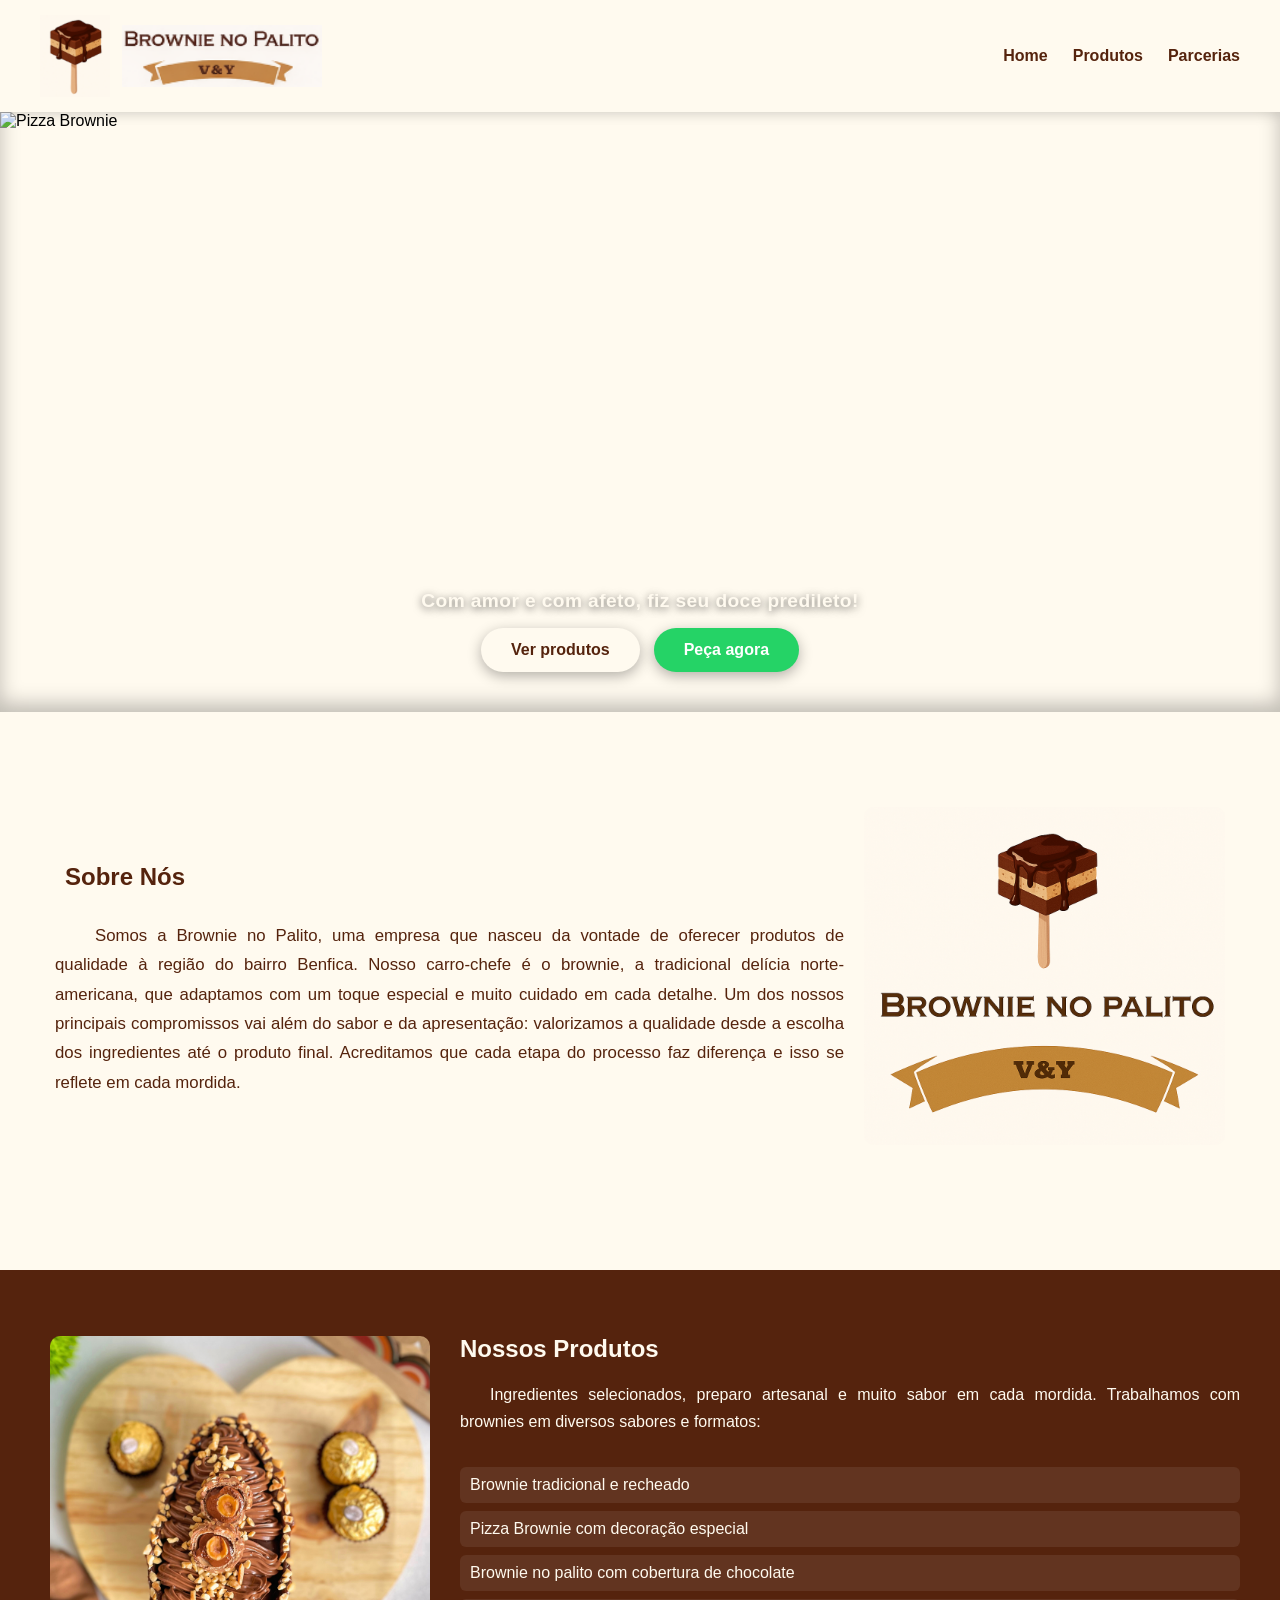
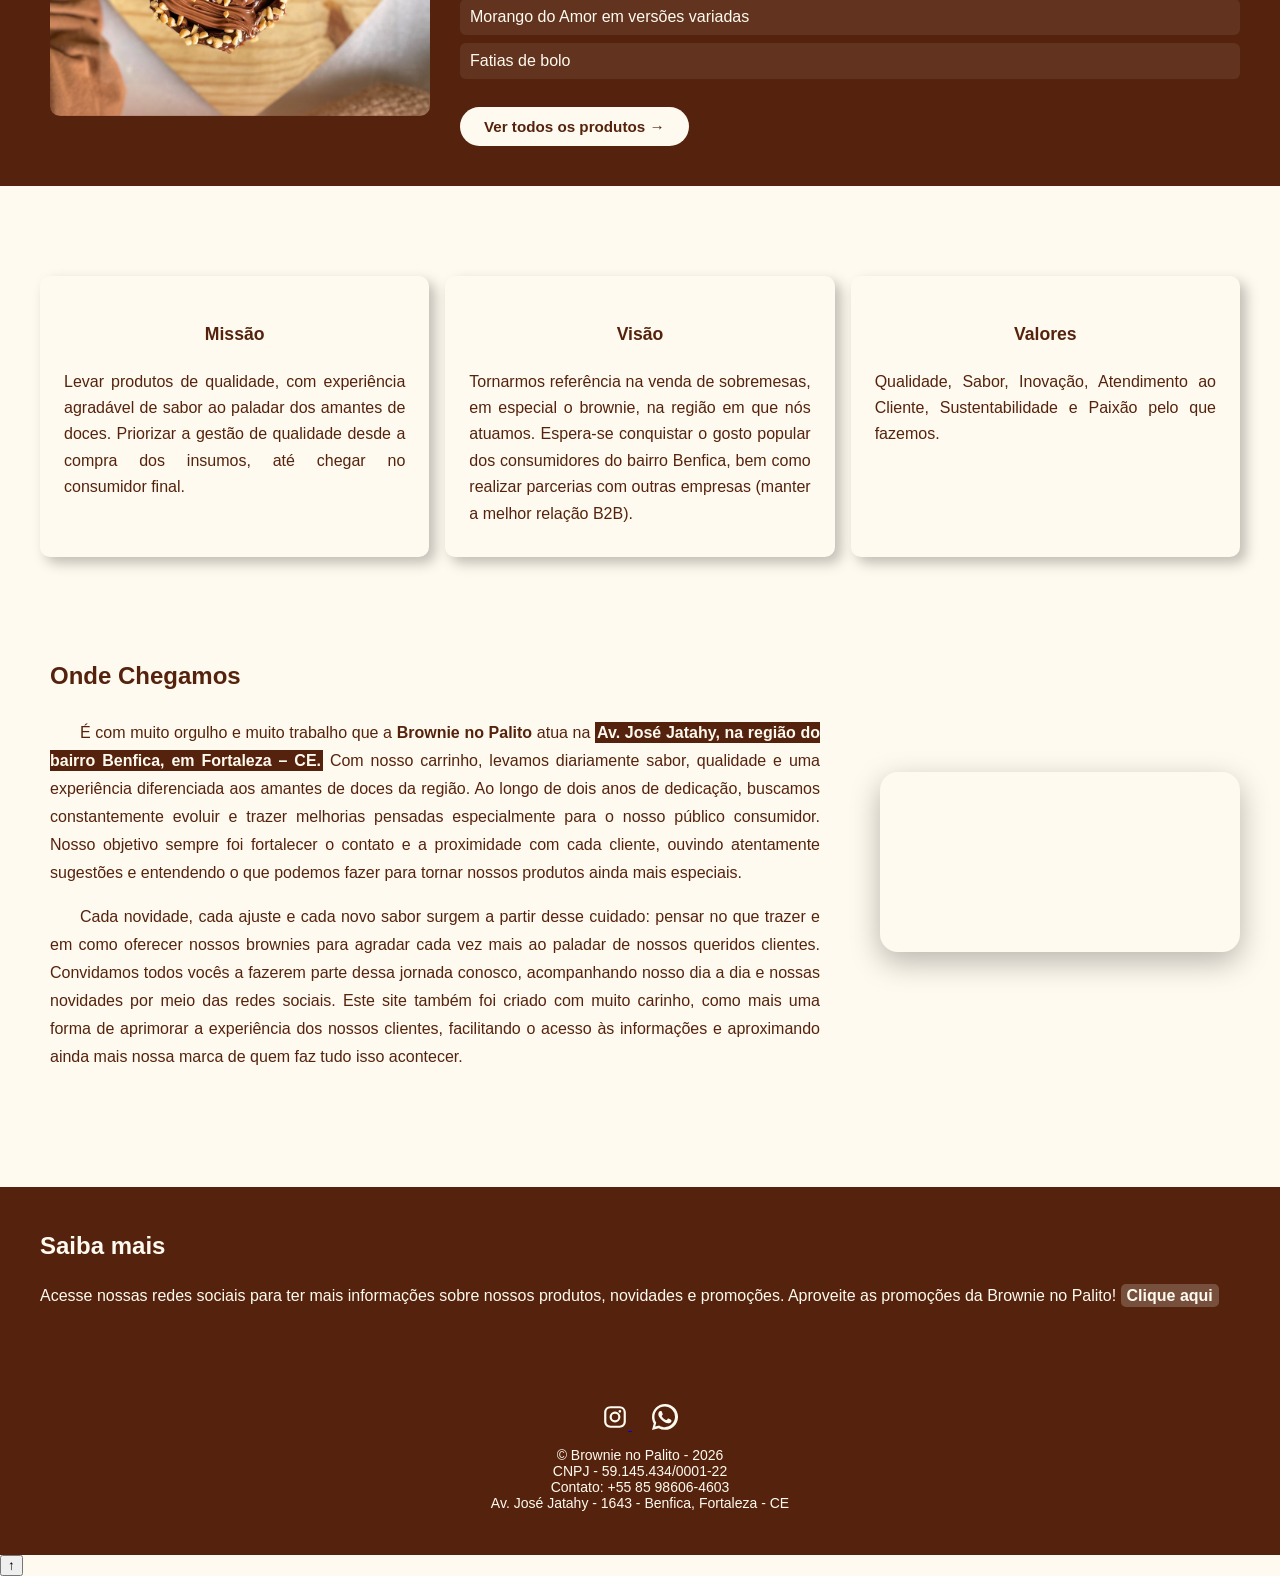
==== commit 68f10058: "Update index.html - adicionando botão interativo." ====
--- a/brownienopalito/index.html
+++ b/brownienopalito/index.html
@@ -192,6 +192,18 @@
 
   </div>
 </footer>
+
+        <button id="btn-topo" aria-label="Voltar ao topo">↑</button>
+<script>
+    const btnTopo = document.getElementById('btn-topo');
+    window.addEventListener('scroll', () => {
+        btnTopo.classList.toggle('visivel', window.scrollY > 300);
+    });
+    btnTopo.addEventListener('click', () => {
+        window.scrollTo({ top: 0, behavior: 'smooth' });
+    });
+</script>
+        
     </main>
 </body>
 </html>
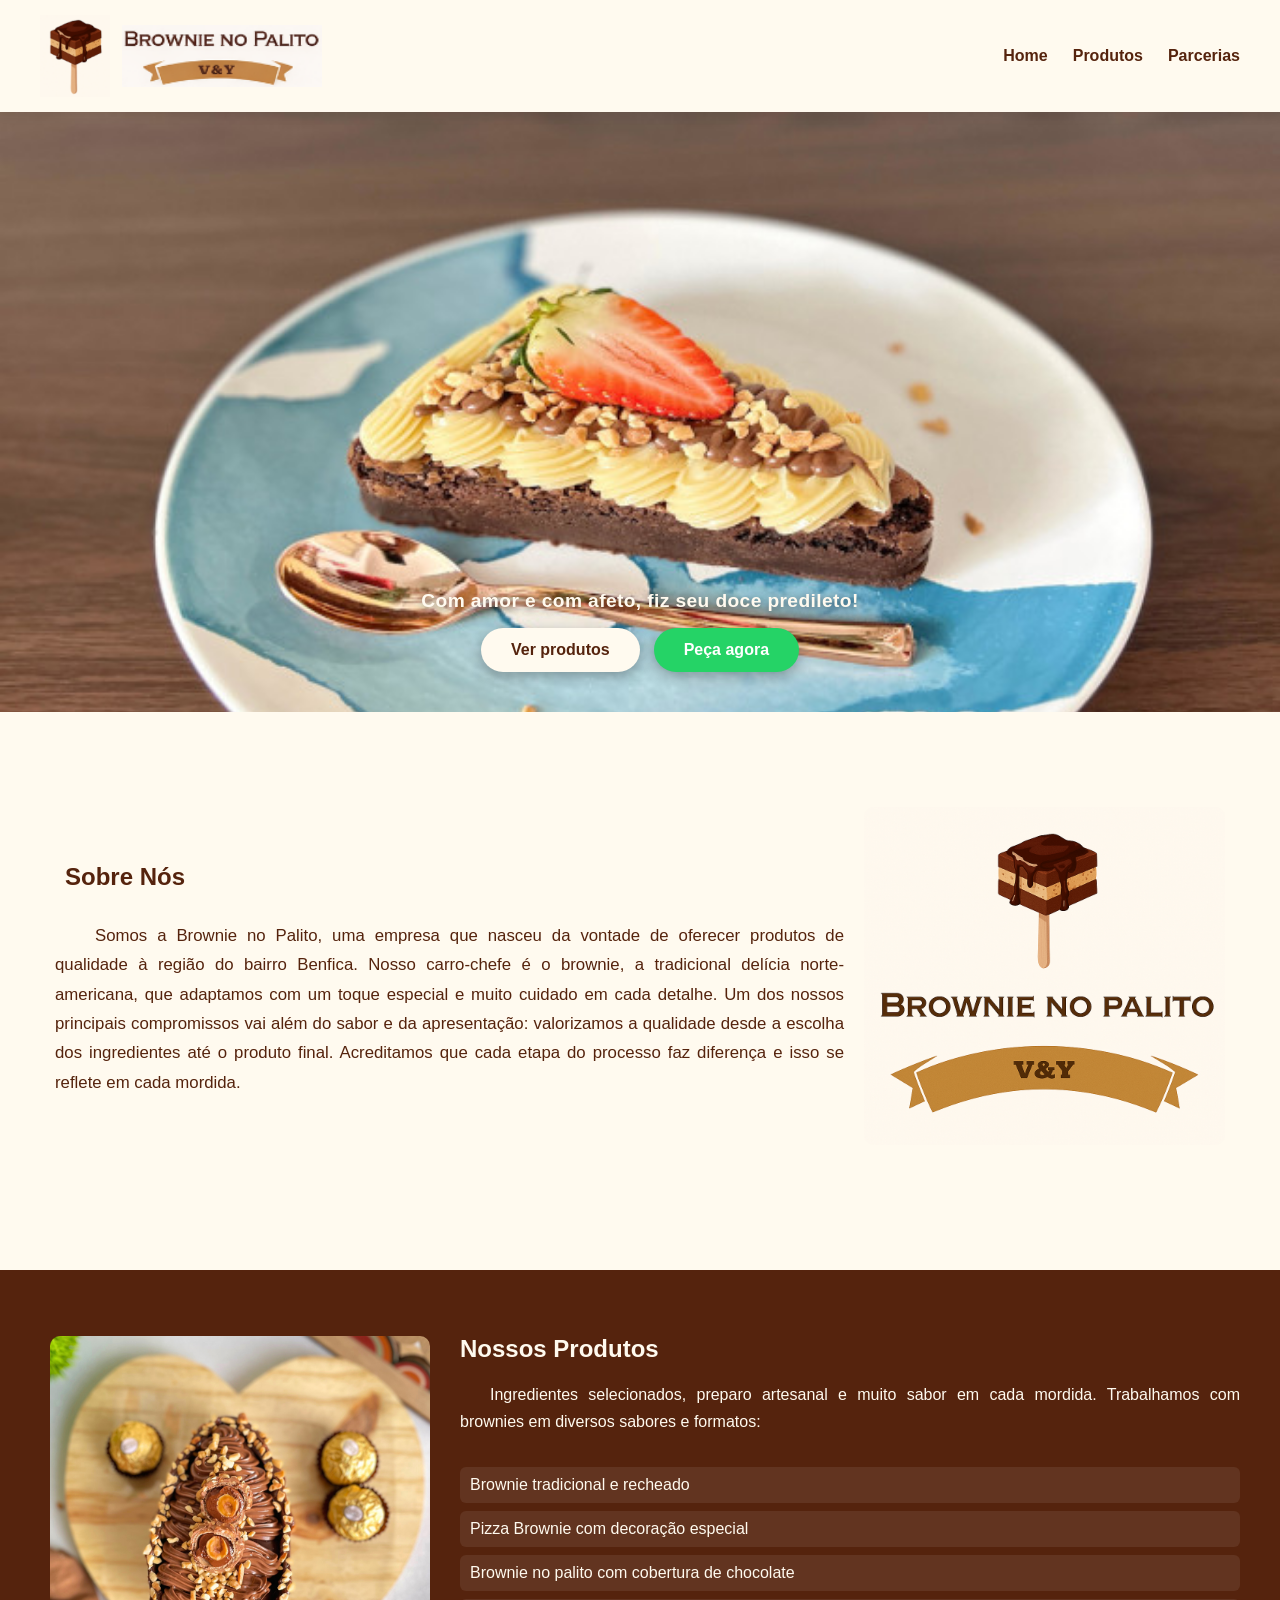
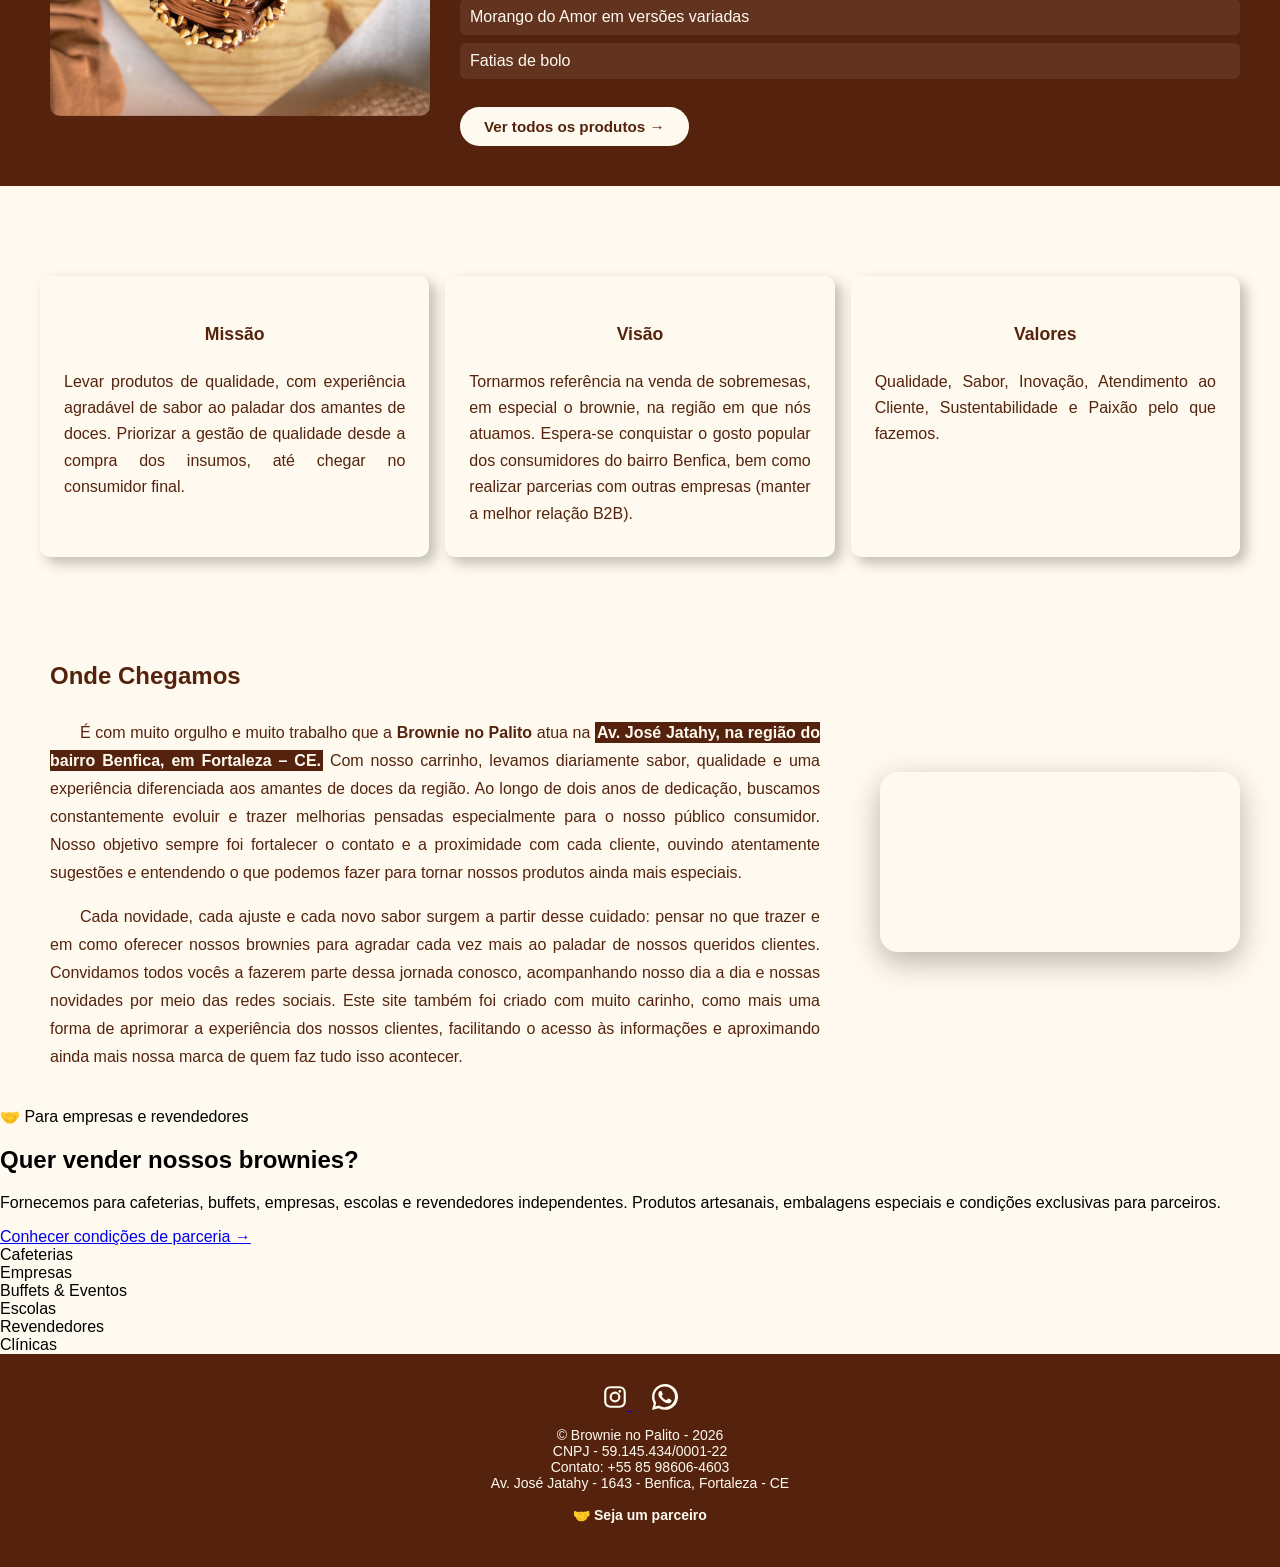
==== commit 1b29da22: "Update index.html - acesso à página de parcerias de forma mais intuitiva" ====
--- a/brownienopalito/index.html
+++ b/brownienopalito/index.html
@@ -134,15 +134,25 @@
             </div>
         </section>
 
-        <aside>
-            <div id="saiba">
-                <h2>Saiba mais</h2>
-                <p>
-                Acesse nossas redes sociais para ter mais informações sobre nossos produtos, novidades e promoções.
-                Aproveite as promoções da Brownie no Palito! <a href="https://www.instagram.com/brownienopalito/" target="_blank">Clique aqui</a>
-                </p>
-            </div>
-        </aside>
+        <!-- SEÇÃO PARCERIAS NA HOME -->
+        <section id="home-parcerias">
+            <div class="parcerias-home-inner">
+                <div class="parcerias-home-texto">
+                    <span class="parcerias-home-tag">🤝 Para empresas e revendedores</span>
+                    <h2>Quer vender nossos brownies?</h2>
+                    <p>Fornecemos para cafeterias, buffets, empresas, escolas e revendedores independentes. Produtos artesanais, embalagens especiais e condições exclusivas para parceiros.</p>
+                    <a href="parcerias.html" class="parcerias-home-btn">Conhecer condições de parceria →</a>
+                </div>
+                <div class="parcerias-home-icones">
+                    <div class="parceria-item">Cafeterias</div>
+                    <div class="parceria-item">Empresas</div>
+                    <div class="parceria-item">Buffets & Eventos</div>
+                    <div class="parceria-item">Escolas</div>
+                    <div class="parceria-item">Revendedores</div>
+                    <div class="parceria-item">Clínicas</div>
+                </div>
+            </div>
+        </section>
 
 <footer class="footer">
   <div class="footer-content">
@@ -187,7 +197,8 @@
          target="_blank"
          class="endereco">
         Av. José Jatahy - 1643 - Benfica, Fortaleza - CE
-      </a>
+      </a><br><br>
+      <a href="parcerias.html" class="endereco" style="font-weight:700;">🤝 Seja um parceiro</a>
     </p>
 
   </div>
--- a/brownienopalito/styles.css
+++ b/brownienopalito/styles.css
@@ -436,6 +436,38 @@
 .endereco { color: #fffaef; text-decoration: none; }
 .endereco:hover { text-decoration: underline; }
 
+#btn-topo {
+    position: fixed;
+    bottom: 90px;
+    right: 24px;
+    width: 46px;
+    height: 46px;
+    background: #55230d;
+    color: #fffaef;
+    border: none;
+    border-radius: 50%;
+    font-size: 22px;
+    cursor: pointer;
+    display: flex;
+    align-items: center;
+    justify-content: center;
+    box-shadow: 0 4px 16px rgba(0,0,0,0.3);
+    opacity: 0;
+    visibility: hidden;
+    transition: opacity 0.3s ease, transform 0.3s ease, background 0.2s;
+    z-index: 9997;
+}
+
+#btn-topo.visivel {
+    opacity: 1;
+    visibility: visible;
+}
+
+#btn-topo:hover {
+    background: #d3b77a;
+    transform: translateY(-3px);
+}
+
 
 /* =============================================
    RESPONSIVIDADE PARA SMARTPHONE (ACHO QUE DEU CERTO - PRECISA TESTAR EM TODOS OS APARELHOS)
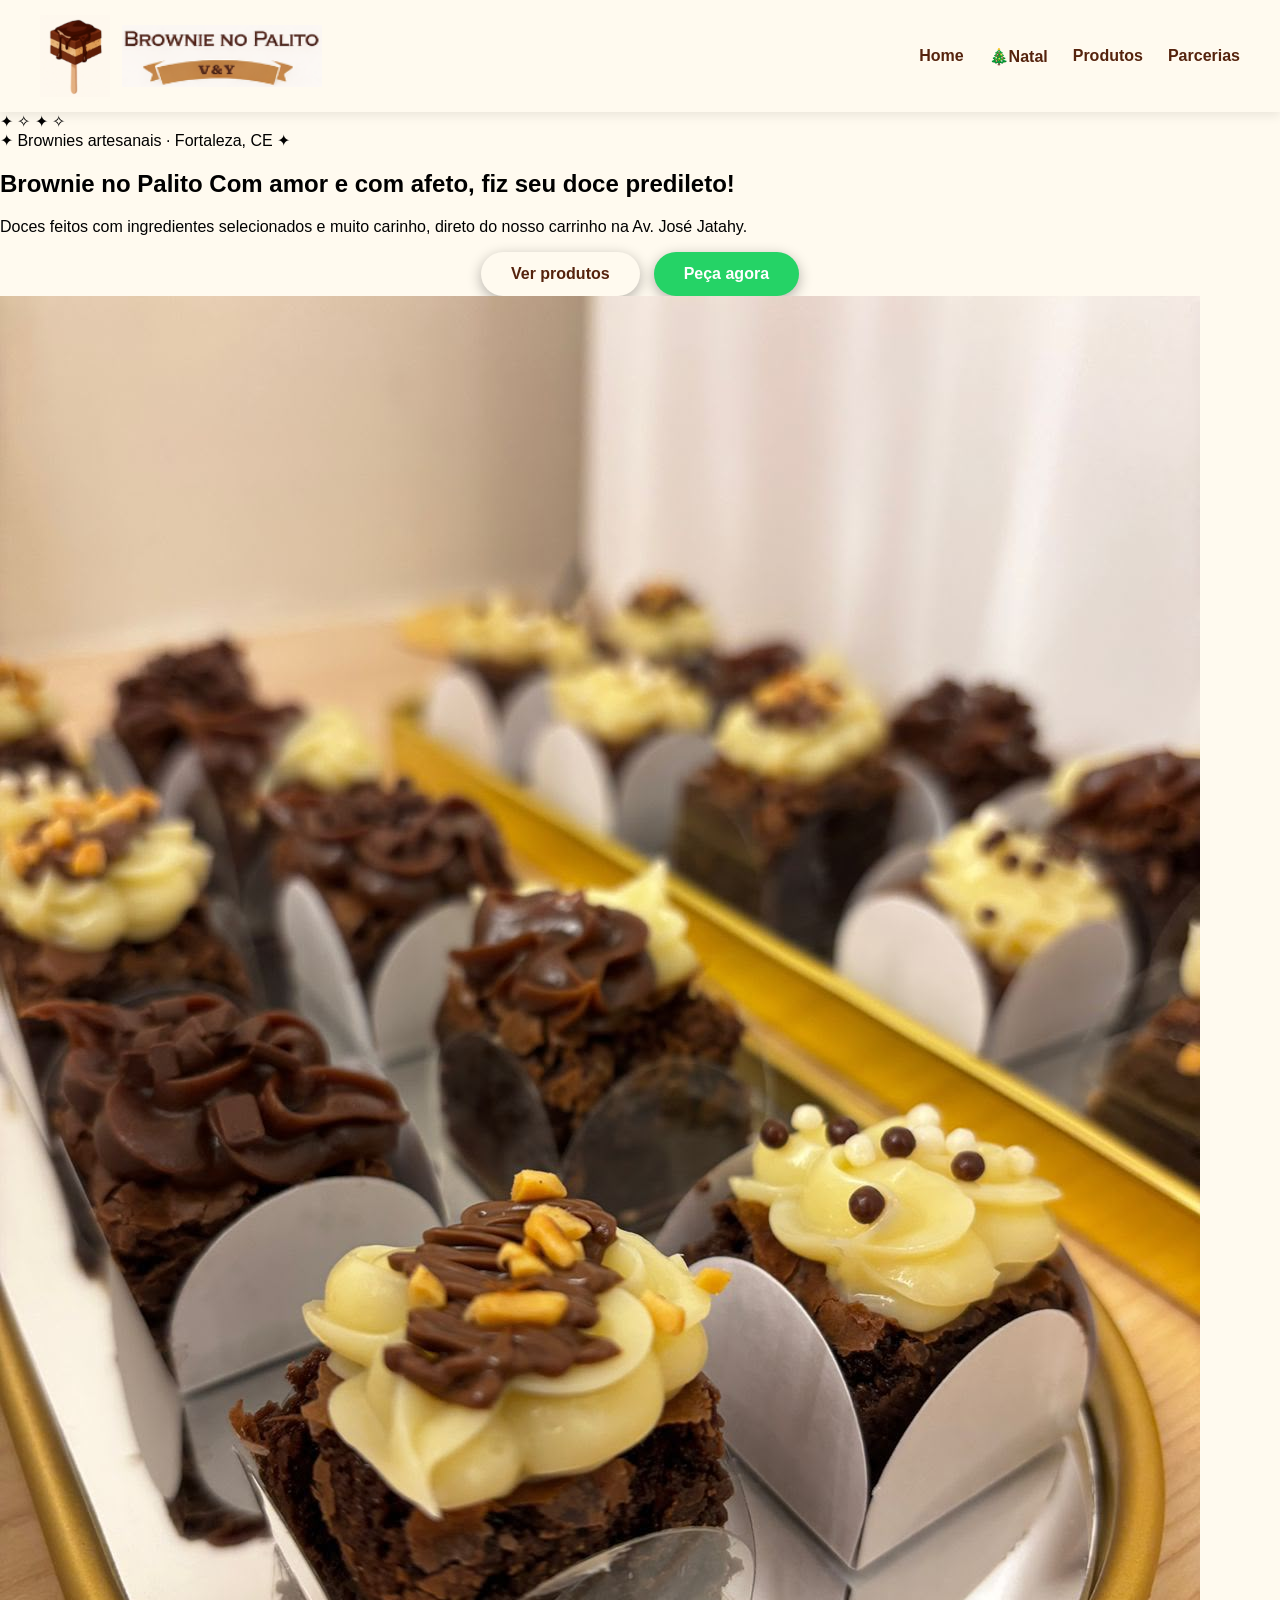
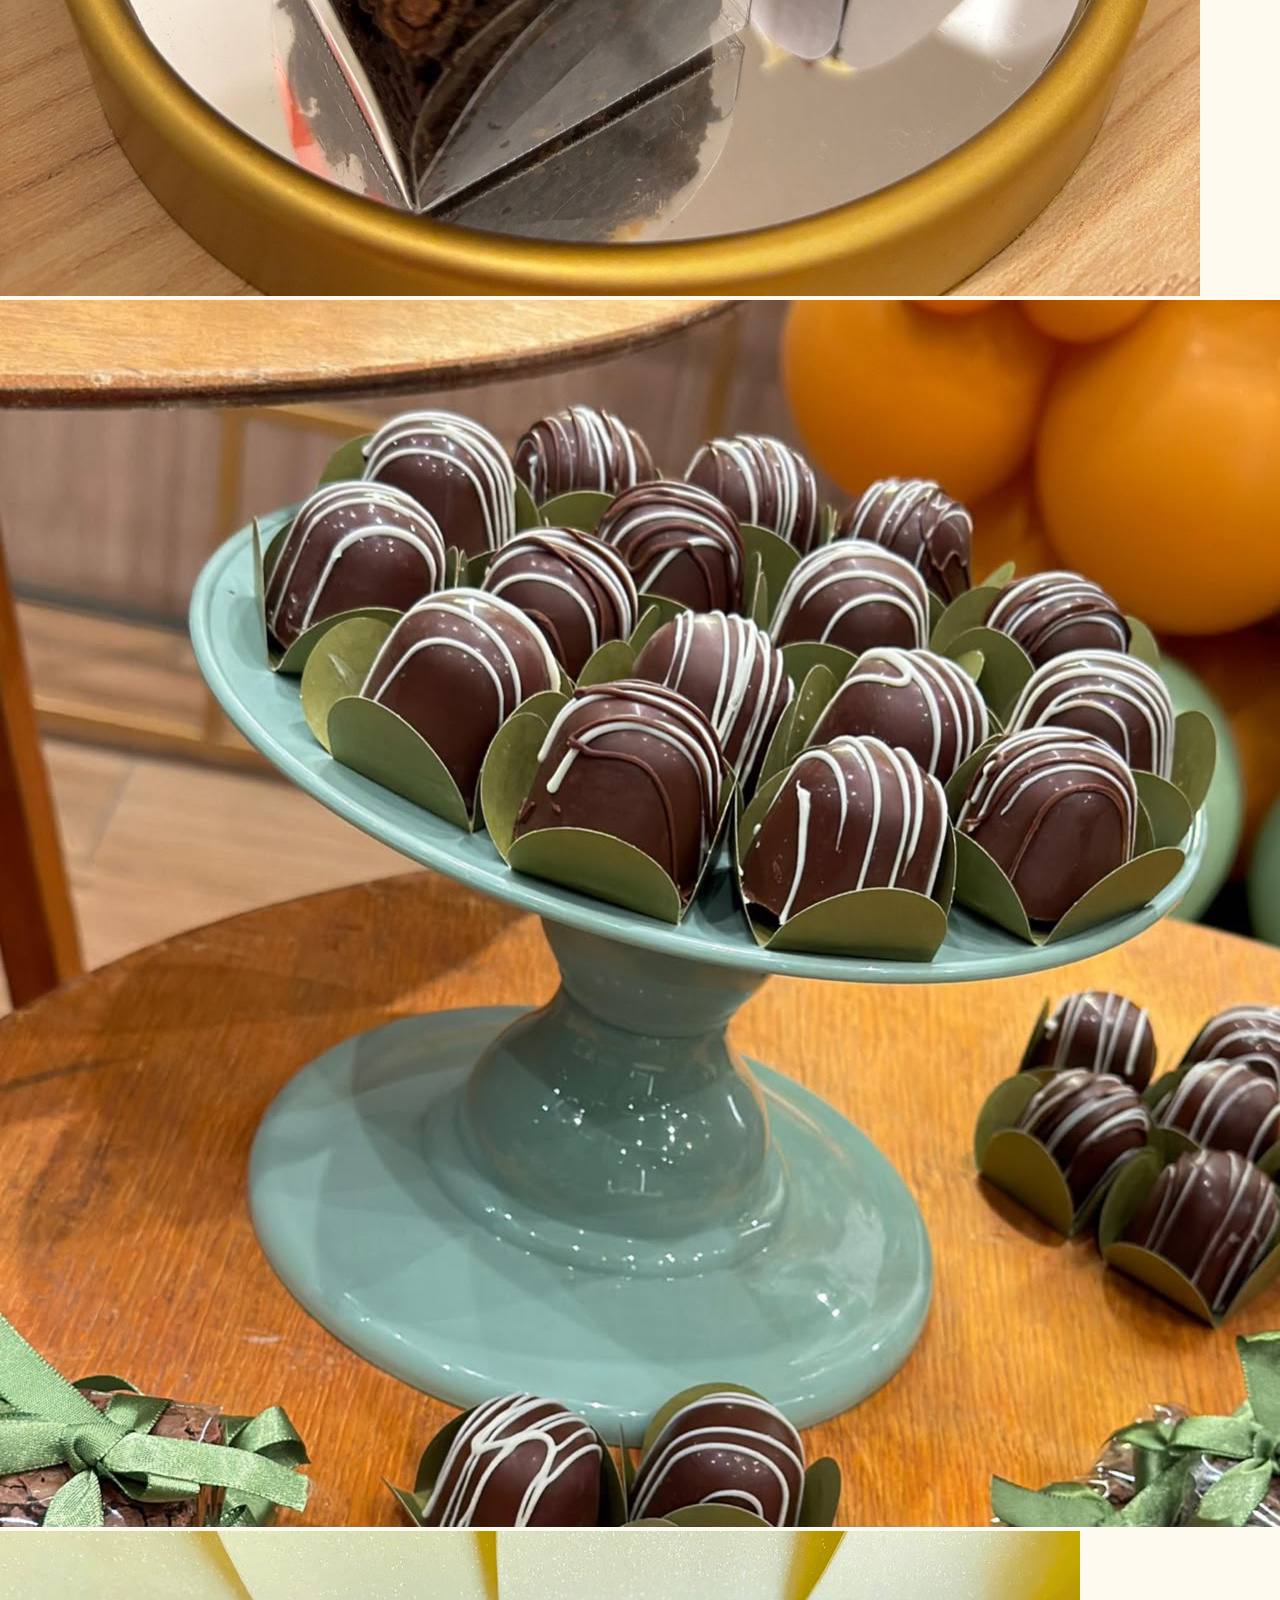
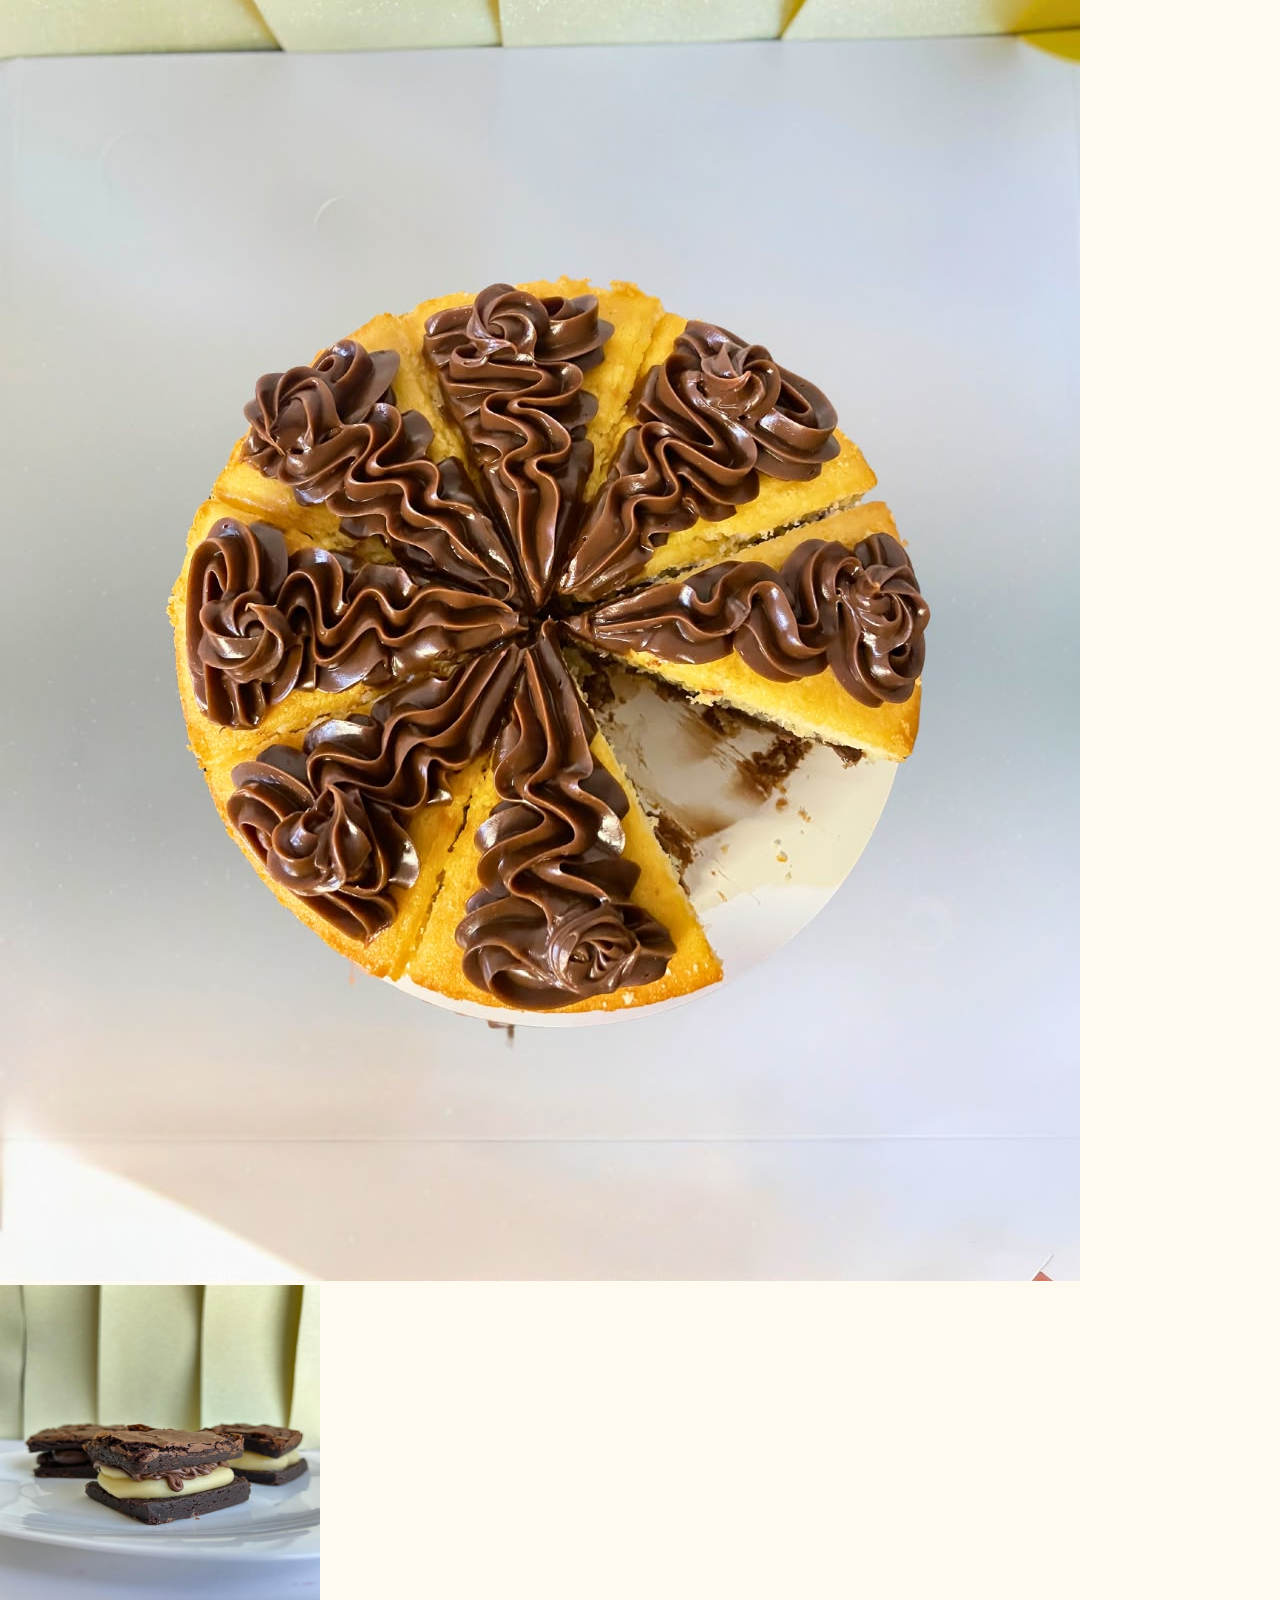
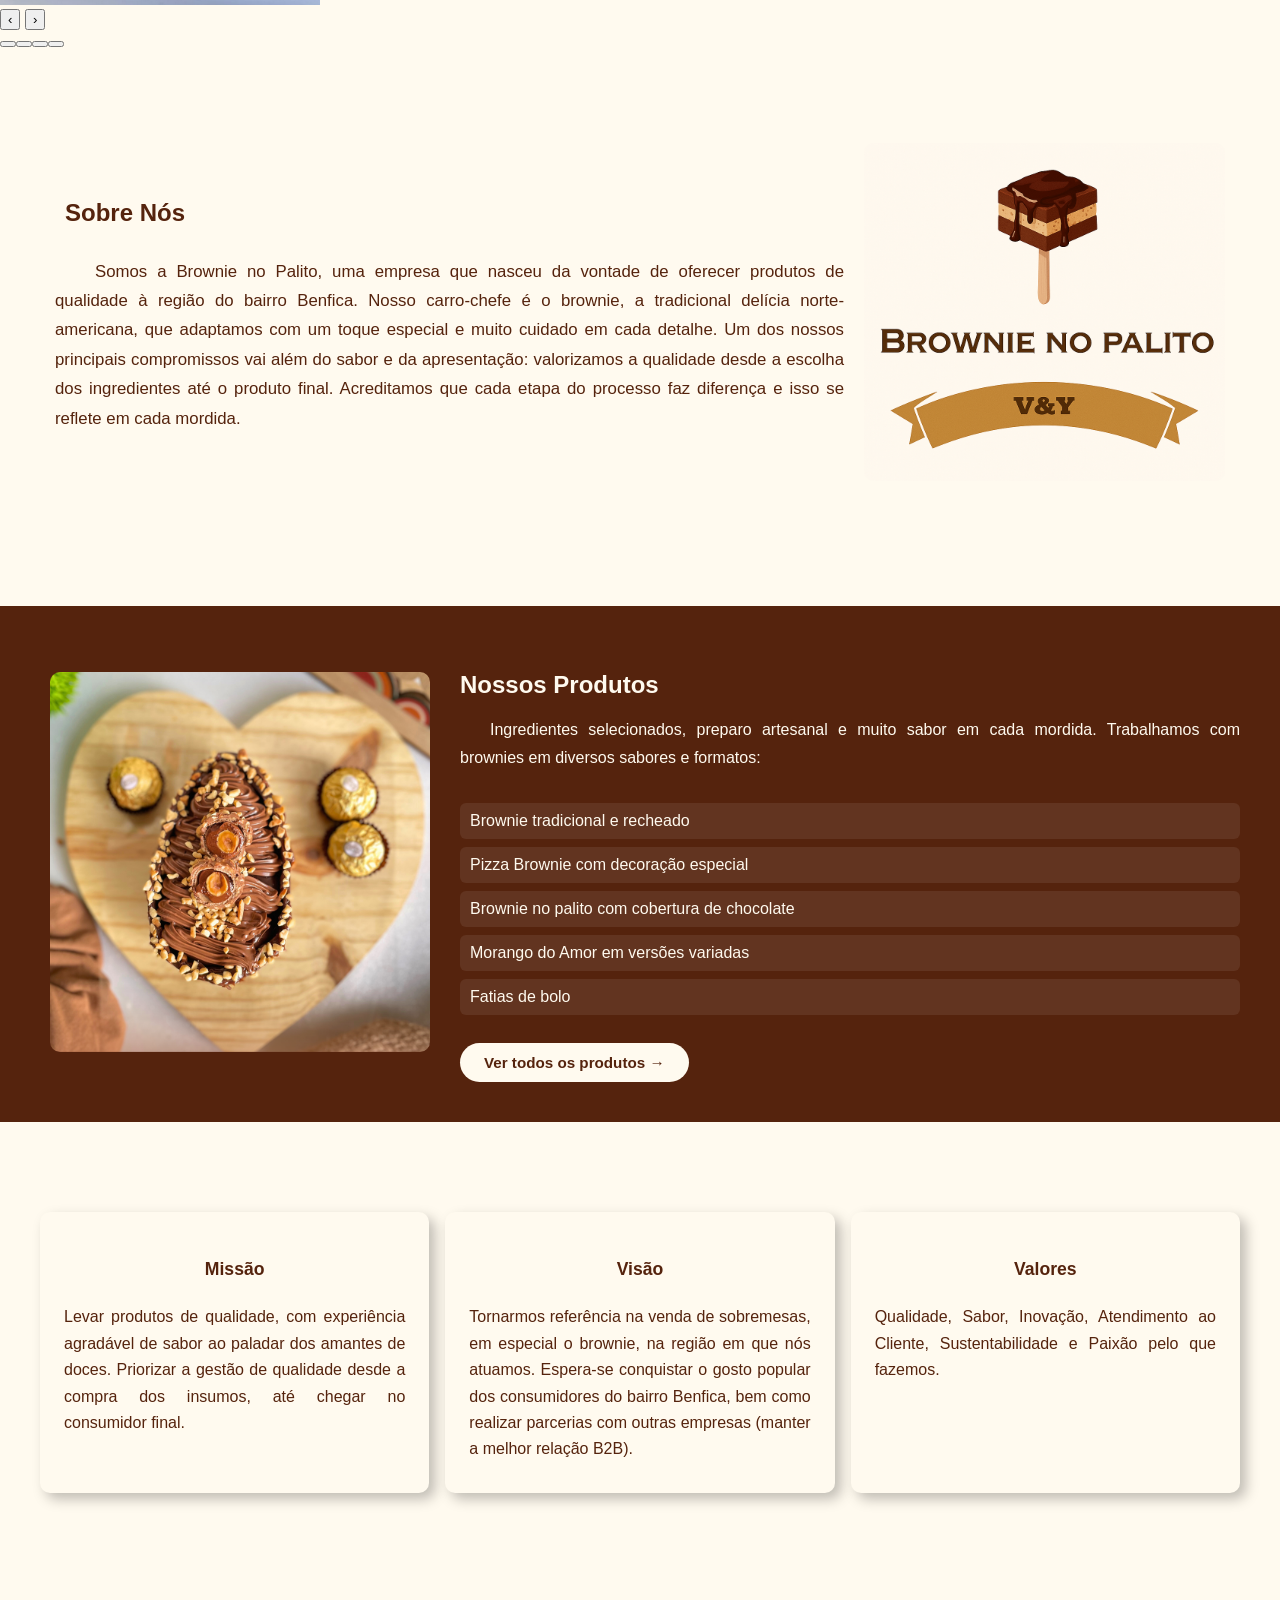
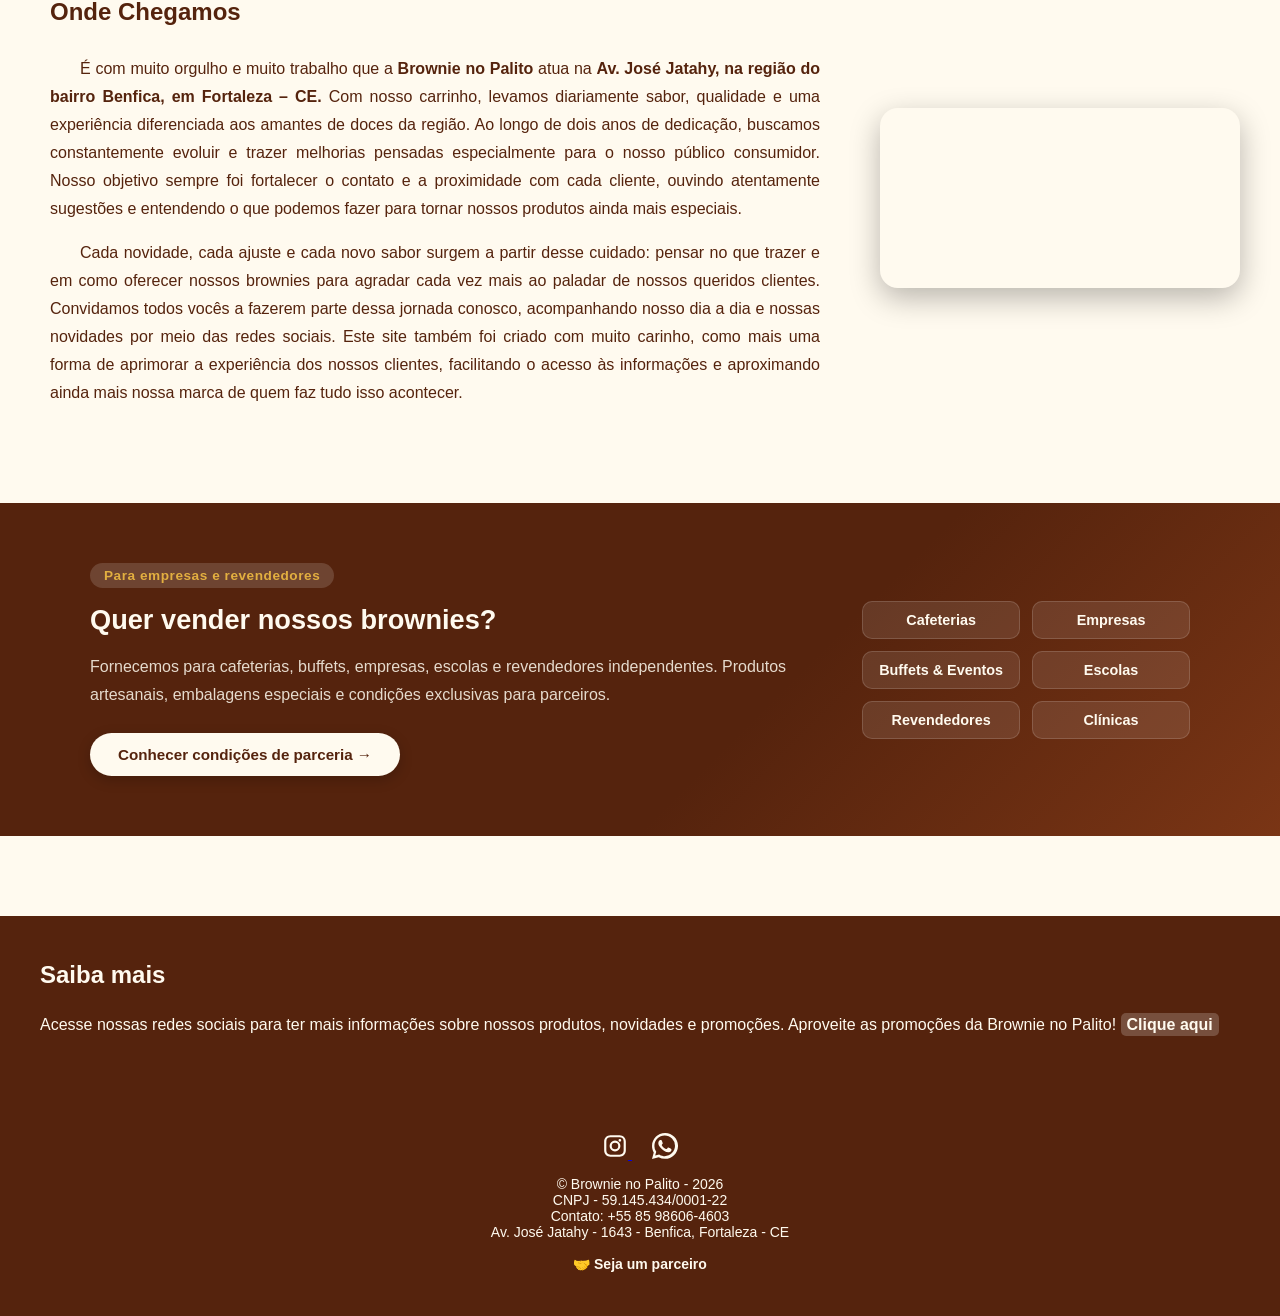
==== commit 1257b147: "Update index.html natal" ====
--- a/brownienopalito/index.html
+++ b/brownienopalito/index.html
@@ -14,12 +14,15 @@
     </script>
     <meta name="description" content="Brownie no Palito em Fortaleza - CE. Brownies artesanais, pizza brownie e ovos recheados com ingredientes de alta qualidade.">
     <title>Brownie no Palito</title>
+    <link rel="preconnect" href="https://fonts.googleapis.com">
+    <link rel="preconnect" href="https://fonts.gstatic.com" crossorigin>
+    <link href="https://fonts.googleapis.com/css2?family=Great+Vibes&family=Playfair+Display:wght@500;700&display=swap" rel="stylesheet">
     <link rel="stylesheet" href="styles.css">
     <link rel="icon" href="imagens/favicom.io" type="image/x-icon">
 </head>
 <body>
     <header class="header-moderno">
-        <a href="index.html">
+        <a href="https://brownienopalito.github.io/brownienopalito/brownienopalito/index.html">
         <div class="logo">
             <img id="logo_brown" src="imagens/logo_so_brownie.png" alt="logo da empresa somente brownie">
             <img id="logo_sem"  src="imagens/logo_sem_brownie.png" alt="logo da empresa somente texto">
@@ -31,9 +34,10 @@
 
         <nav>
             <ul>
-                    <li><a href="index.html">Home</a></li>
-                    <li><a href="produtos.html">Produtos</a></li>
-                    <li><a href="parcerias.html">Parcerias</a></li>
+                    <li><a href="https://brownienopalito.github.io/brownienopalito/brownienopalito/index.html">Home</a></li>
+                    <li><a href="https://brownienopalito.github.io/brownienopalito/brownienopalito/natal.html">🎄Natal</a></li>
+                    <li><a href="https://brownienopalito.github.io/brownienopalito/brownienopalito/produtos.html">Produtos</a></li>
+                    <li><a href="https://brownienopalito.github.io/brownienopalito/brownienopalito/parcerias.html">Parcerias</a></li>
             </ul>
         </nav>
     </header>
@@ -47,19 +51,115 @@
     </script>
     
     <main>
-        <div class="hero-wrap">
-            <picture class="ovo">
-                <source media="(max-width: 900px)" srcset="imagens/pizza_brownie_684x705.jpg" type="image/jpg">
-                <img src="imagens/pizza_brownie_far_2500x2500.png" alt="Pizza Brownie">
-            </picture>
-            <div class="hero-overlay">
-                <p class="hero-tagline">Com amor e com afeto, fiz seu doce predileto!</p>
-                <div class="hero-ctas">
-                    <a href="produtos.html" class="hero-btn hero-btn--primary">Ver produtos</a>
-                    <a href="https://wa.me/5585986064603?text=Olá!%20Conheci%20a%20Brownie%20no%20Palito%20pelo%20site%20e%20gostaria%20de%20mais%20informações." target="_blank" rel="noopener noreferrer" class="hero-btn hero-btn--secondary">Peça agora</a>
-                </div>
-            </div>
-        </div>
+        <!-- ── HERO: texto + carrossel ── -->
+        <section class="hero-home">
+            <div class="hero-home__decoracao" aria-hidden="true">
+                <span class="deco deco--1">✦</span>
+                <span class="deco deco--2">✧</span>
+                <span class="deco deco--3">✦</span>
+                <span class="deco deco--4">✧</span>
+            </div>
+
+            <div class="hero-home__inner">
+                <div class="hero-home__texto">
+                    <span class="hero-home__tag">✦ Brownies artesanais · Fortaleza, CE ✦</span>
+                    <h1 class="hero-home__titulo">
+                        <span class="script">Brownie no Palito</span>
+                        <span class="hero-home__linha">Com amor e com afeto, fiz seu doce predileto!</span>
+                    </h1>
+                    <p class="hero-home__sub">Doces feitos com ingredientes selecionados e muito carinho, direto do nosso carrinho na Av. José Jatahy.</p>
+                    <div class="hero-ctas">
+                        <a href="https://brownienopalito.github.io/brownienopalito/brownienopalito/produtos.html" class="hero-btn hero-btn--primary">Ver produtos</a>
+                        <a href="https://wa.me/5585986064603?text=Olá!%20Conheci%20a%20Brownie%20no%20Palito%20pelo%20site%20e%20gostaria%20de%20mais%20informações." target="_blank" rel="noopener noreferrer" class="hero-btn hero-btn--secondary">Peça agora</a>
+                    </div>
+                </div>
+
+                <!-- Carrossel -->
+                <div class="carousel" id="carousel" aria-label="Fotos dos produtos">
+                    <div class="carousel__track" id="carouselTrack"></div>
+                    <button class="carousel__arrow carousel__arrow--prev" id="carouselPrev" aria-label="Foto anterior">&#8249;</button>
+                    <button class="carousel__arrow carousel__arrow--next" id="carouselNext" aria-label="Próxima foto">&#8250;</button>
+                    <div class="carousel__dots" id="carouselDots"></div>
+                </div>
+            </div>
+        </section>
+
+        <script>
+        /* ── CONFIGURAÇÃO DO CARROSSEL ─────────────────
+           src  → caminho da imagem
+           alt  → texto alternativo
+           fit  → "cover"   : preenche o quadro (bom p/ fotos em pé)
+                  "contain" : mostra a foto inteira com fundo desfocado
+                              (bom p/ fotos deitadas ou quadradas)
+           pos  → ponto de foco do corte quando fit = "cover"
+           ─────────────────────────────────────────── */
+        const slides = [
+            { src: "imagens/petit.jpeg",                 alt: "Petit de Brownie com recheios variados", fit: "cover",   pos: "center 55%" },
+            { src: "imagens/trufas.jpeg",                alt: "Trufas recheadas em bandeja",            fit: "contain", pos: "center" },
+            { src: "imagens/Bolo.jpeg",                  alt: "Bolo com cobertura de brigadeiro",       fit: "cover",   pos: "center" },
+            { src: "imagens/Brownie_recheado_320px.png", alt: "Brownie recheado",                       fit: "contain", pos: "center" },
+        ];
+
+        /* ── LÓGICA (não precisa editar abaixo) ─────── */
+        const INTERVAL = 4500;
+        const track    = document.getElementById("carouselTrack");
+        const dotsEl   = document.getElementById("carouselDots");
+        const car      = document.getElementById("carousel");
+
+        slides.forEach((s, i) => {
+            const div = document.createElement("div");
+            div.className = "carousel__slide" + (s.fit === "contain" ? " is-contain" : "") + (i === 0 ? " is-active" : "");
+            div.style.setProperty("--bg", `url("${s.src}")`);
+            div.setAttribute("aria-hidden", i !== 0);
+
+            const img = document.createElement("img");
+            img.src     = s.src;
+            img.alt     = s.alt;
+            img.loading = i === 0 ? "eager" : "lazy";
+            img.style.objectPosition = s.pos || "center";
+
+            div.appendChild(img);
+            track.appendChild(div);
+
+            const dot = document.createElement("button");
+            dot.className = "carousel__dot" + (i === 0 ? " is-active" : "");
+            dot.setAttribute("aria-label", `Ir para foto ${i + 1}`);
+            dot.addEventListener("click", () => { goTo(i); startAuto(); });
+            dotsEl.appendChild(dot);
+        });
+
+        let current = 0, timer = null;
+        const allSlides = () => track.querySelectorAll(".carousel__slide");
+        const allDots   = () => dotsEl.querySelectorAll(".carousel__dot");
+
+        function goTo(idx) {
+            allSlides()[current].classList.remove("is-active");
+            allSlides()[current].setAttribute("aria-hidden", true);
+            allDots()[current].classList.remove("is-active");
+            current = (idx + slides.length) % slides.length;
+            allSlides()[current].classList.add("is-active");
+            allSlides()[current].setAttribute("aria-hidden", false);
+            allDots()[current].classList.add("is-active");
+        }
+        const next = () => goTo(current + 1);
+        const prev = () => goTo(current - 1);
+        function startAuto() { clearInterval(timer); timer = setInterval(next, INTERVAL); }
+        startAuto();
+
+        document.getElementById("carouselNext").addEventListener("click", () => { next(); startAuto(); });
+        document.getElementById("carouselPrev").addEventListener("click", () => { prev(); startAuto(); });
+
+        car.addEventListener("mouseenter", () => clearInterval(timer));
+        car.addEventListener("mouseleave", startAuto);
+
+        let touchStartX = 0;
+        car.addEventListener("touchstart", e => { touchStartX = e.changedTouches[0].clientX; }, { passive: true });
+        car.addEventListener("touchend", e => {
+            const dx = e.changedTouches[0].clientX - touchStartX;
+            if (Math.abs(dx) > 50) { dx < 0 ? next() : prev(); startAuto(); }
+        }, { passive: true });
+        </script>
+
         <section id="sobre">
                 <div class="container">
                 <div class="texto">
@@ -89,7 +189,7 @@
                         <li>Morango do Amor em versões variadas</li>
                         <li>Fatias de bolo</li>
                     </ul>
-                    <a href="produtos.html" class="btn-produtos">Ver todos os produtos →</a>
+                    <a href="https://brownienopalito.github.io/brownienopalito/brownienopalito/produtos.html" class="btn-produtos">Ver todos os produtos →</a>
                 </div>
                     <picture class="grid">
                         <img src="imagens/ovo_rocher.png" alt="ovo com ferrero rocher">
@@ -115,7 +215,7 @@
         <section class="onde">
             <div class="text_onde">
                 <h2>Onde Chegamos</h2>
-                <p>É com muito orgulho e muito trabalho que a <strong>Brownie no Palito</strong> atua na <strong style="background-color: #55230d; color: #fffaef; padding: 2px;">Av. José Jatahy, na região do bairro Benfica, em Fortaleza – CE.</strong> Com nosso carrinho, levamos diariamente sabor, qualidade e uma experiência diferenciada aos amantes de doces da região.
+                <p>É com muito orgulho e muito trabalho que a <strong>Brownie no Palito</strong> atua na <strong class="destaque-endereco">Av. José Jatahy, na região do bairro Benfica, em Fortaleza – CE.</strong> Com nosso carrinho, levamos diariamente sabor, qualidade e uma experiência diferenciada aos amantes de doces da região.
                    Ao longo de dois anos de dedicação, buscamos constantemente evoluir e trazer melhorias pensadas especialmente para o nosso público consumidor. Nosso objetivo sempre foi fortalecer o contato e a proximidade com cada cliente, ouvindo atentamente sugestões e entendendo o que podemos fazer para tornar nossos produtos ainda mais especiais.
                 </p>
                 <p>
@@ -138,10 +238,10 @@
         <section id="home-parcerias">
             <div class="parcerias-home-inner">
                 <div class="parcerias-home-texto">
-                    <span class="parcerias-home-tag">🤝 Para empresas e revendedores</span>
+                    <span class="parcerias-home-tag">Para empresas e revendedores</span>
                     <h2>Quer vender nossos brownies?</h2>
                     <p>Fornecemos para cafeterias, buffets, empresas, escolas e revendedores independentes. Produtos artesanais, embalagens especiais e condições exclusivas para parceiros.</p>
-                    <a href="parcerias.html" class="parcerias-home-btn">Conhecer condições de parceria →</a>
+                    <a href="https://brownienopalito.github.io/brownienopalito/brownienopalito/parcerias.html" class="parcerias-home-btn">Conhecer condições de parceria →</a>
                 </div>
                 <div class="parcerias-home-icones">
                     <div class="parceria-item">Cafeterias</div>
@@ -153,6 +253,16 @@
                 </div>
             </div>
         </section>
+
+        <aside>
+            <div id="saiba">
+                <h2>Saiba mais</h2>
+                <p>
+                Acesse nossas redes sociais para ter mais informações sobre nossos produtos, novidades e promoções.
+                Aproveite as promoções da Brownie no Palito! <a href="https://www.instagram.com/brownienopalito/" target="_blank">Clique aqui</a>
+                </p>
+            </div>
+        </aside>
 
 <footer class="footer">
   <div class="footer-content">
@@ -198,7 +308,7 @@
          class="endereco">
         Av. José Jatahy - 1643 - Benfica, Fortaleza - CE
       </a><br><br>
-      <a href="parcerias.html" class="endereco" style="font-weight:700;">🤝 Seja um parceiro</a>
+      <a href="https://brownienopalito.github.io/brownienopalito/brownienopalito/parcerias.html" class="endereco" style="font-weight:700;">🤝 Seja um parceiro</a>
     </p>
 
   </div>
--- a/brownienopalito/styles.css
+++ b/brownienopalito/styles.css
@@ -600,3 +600,120 @@
     .hero-btn  { width: 200px; text-align: center; }
     .hero-overlay { bottom: 24px; }
 }
+
+/* ── SEÇÃO PARCERIAS NA HOME ── */
+#home-parcerias {
+    background: linear-gradient(135deg, #55230d 60%, #7a3515 100%);
+    padding: 60px 40px;
+    margin-top: 60px;
+}
+
+.parcerias-home-inner {
+    max-width: 1100px;
+    margin: 0 auto;
+    display: flex;
+    align-items: center;
+    justify-content: space-between;
+    gap: 40px;
+    flex-wrap: wrap;
+}
+
+.parcerias-home-texto {
+    flex: 1;
+    min-width: 280px;
+}
+
+.parcerias-home-tag {
+    display: inline-block;
+    background: rgba(255,255,255,0.15);
+    color: #e2af40;
+    font-size: 0.85rem;
+    font-weight: 700;
+    padding: 5px 14px;
+    border-radius: 20px;
+    margin-bottom: 14px;
+    letter-spacing: 0.04em;
+}
+
+#home-parcerias h2 {
+    color: #fffaef;
+    text-align: left;
+    margin: 0 0 16px;
+    font-size: 1.7rem;
+    line-height: 1.3;
+}
+
+#home-parcerias p {
+    color: rgba(255,250,239,0.85);
+    line-height: 1.75em;
+    font-size: 1rem;
+    margin: 0 0 24px;
+}
+
+.parcerias-home-btn {
+    display: inline-block;
+    background: #fffaef;
+    color: #55230d;
+    padding: 13px 28px;
+    border-radius: 30px;
+    font-weight: 700;
+    font-size: 0.95rem;
+    text-decoration: none;
+    transition: all 0.25s ease;
+    box-shadow: 0 4px 14px rgba(0,0,0,0.2);
+}
+.parcerias-home-btn:hover {
+    background: #d3b77a;
+    color: #55230d;
+    transform: translateY(-2px);
+}
+
+.parcerias-home-icones {
+    display: grid;
+    grid-template-columns: 1fr 1fr;
+    gap: 12px;
+    flex-shrink: 0;
+}
+
+.parceria-item {
+    background: rgba(255,255,255,0.1);
+    color: #fffaef;
+    padding: 10px 16px;
+    border-radius: 10px;
+    font-size: 0.9rem;
+    font-weight: 600;
+    text-align: center;
+    border: 1px solid rgba(255,255,255,0.15);
+    transition: background 0.2s;
+}
+.parceria-item:hover {
+    background: rgba(255,255,255,0.2);
+}
+
+@media (max-width: 768px) {
+    #home-parcerias {
+        padding: 40px 20px;
+    }
+    .parcerias-home-inner {
+        flex-direction: column;
+        gap: 28px;
+    }
+    #home-parcerias h2 {
+        font-size: 1.4rem;
+    }
+    .parcerias-home-icones {
+        width: 100%;
+        grid-template-columns: repeat(3, 1fr);
+        gap: 8px;
+    }
+    .parceria-item {
+        font-size: 0.8rem;
+        padding: 8px 10px;
+    }
+}
+
+@media (max-width: 400px) {
+    .parcerias-home-icones {
+        grid-template-columns: 1fr 1fr;
+    }
+}
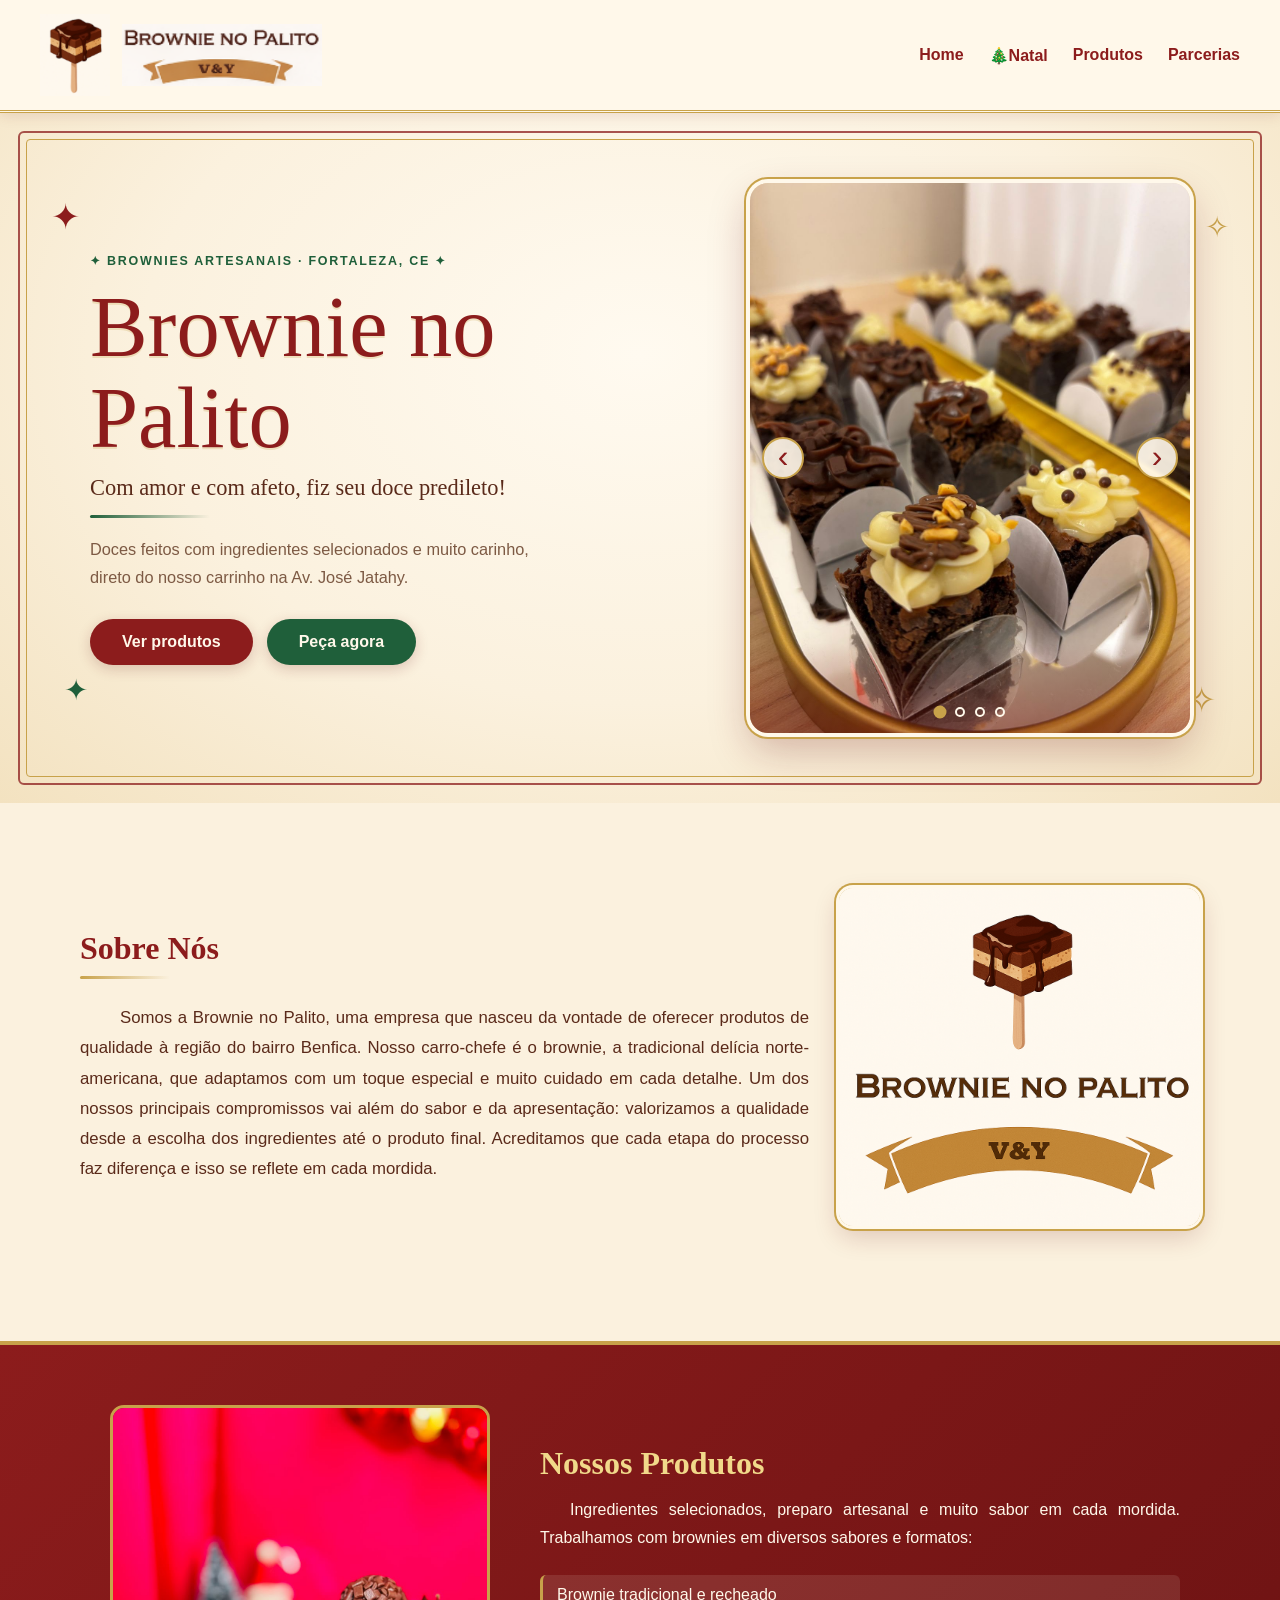
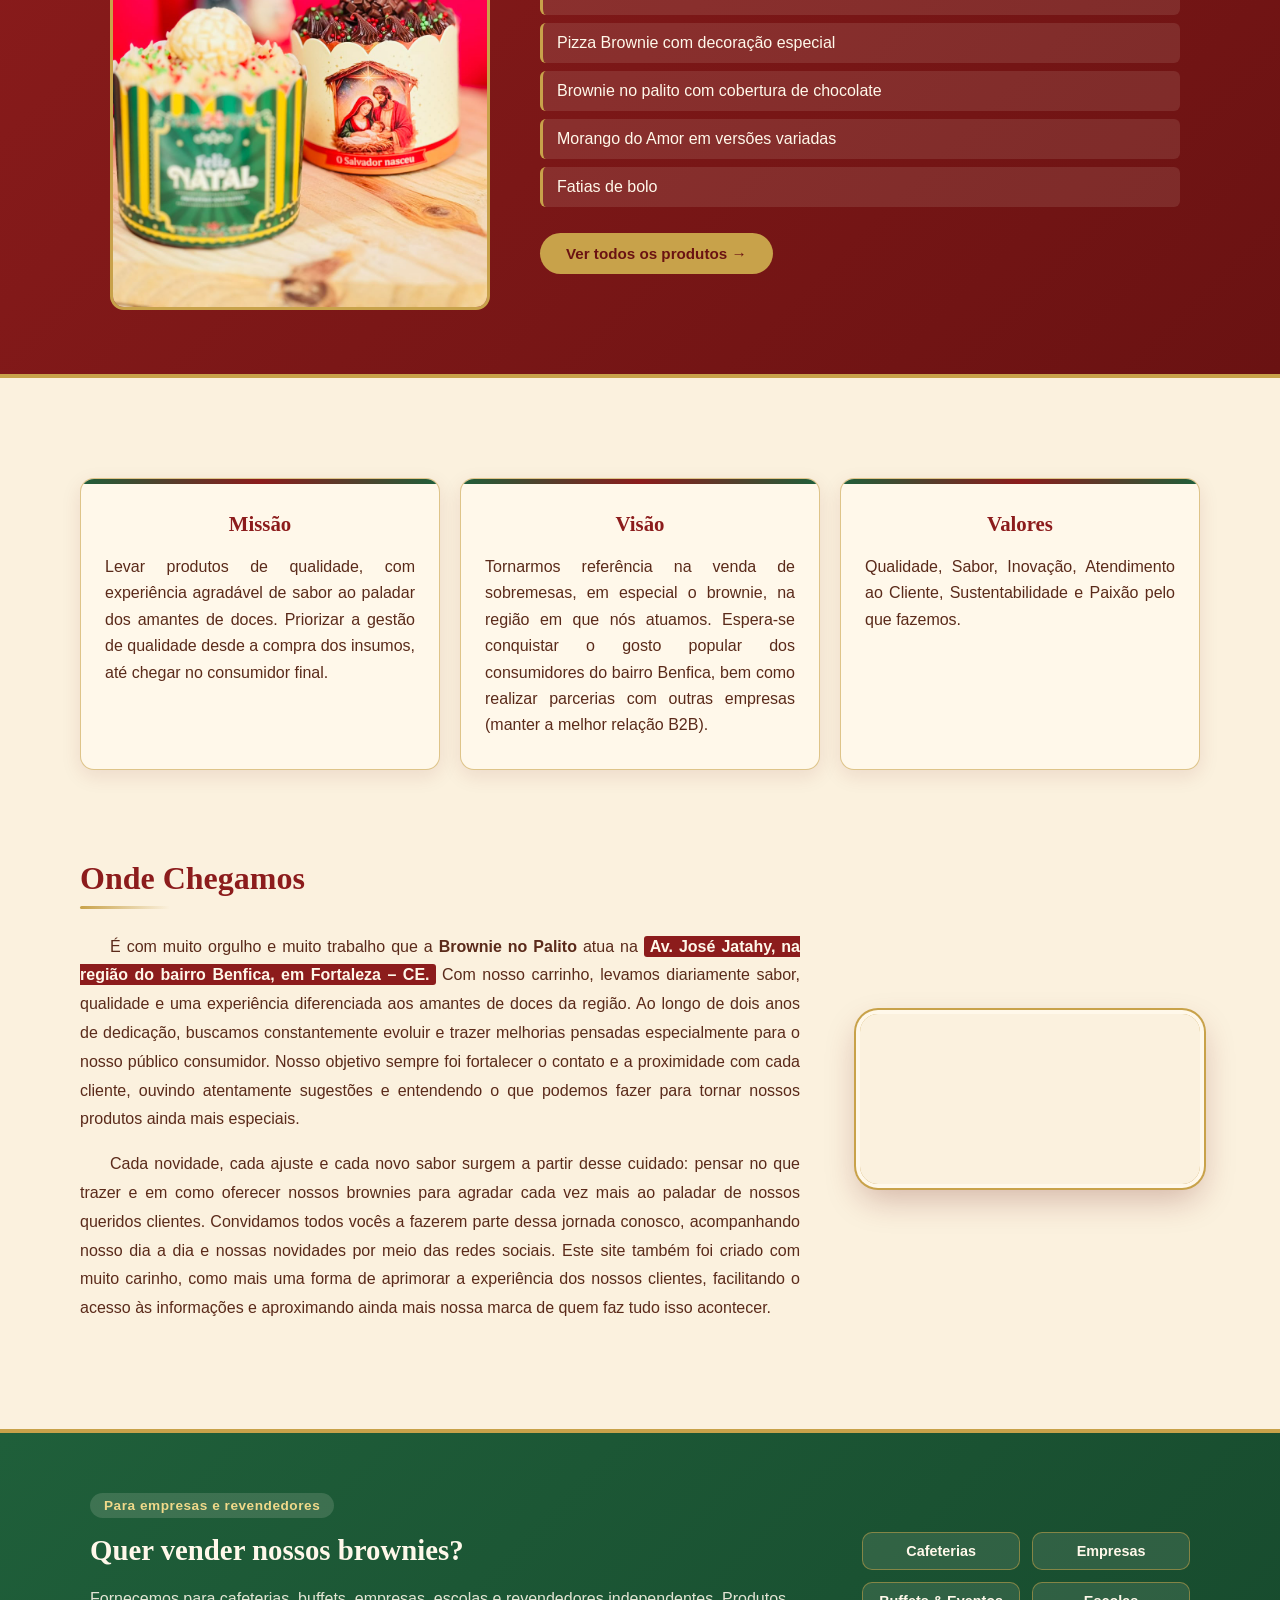
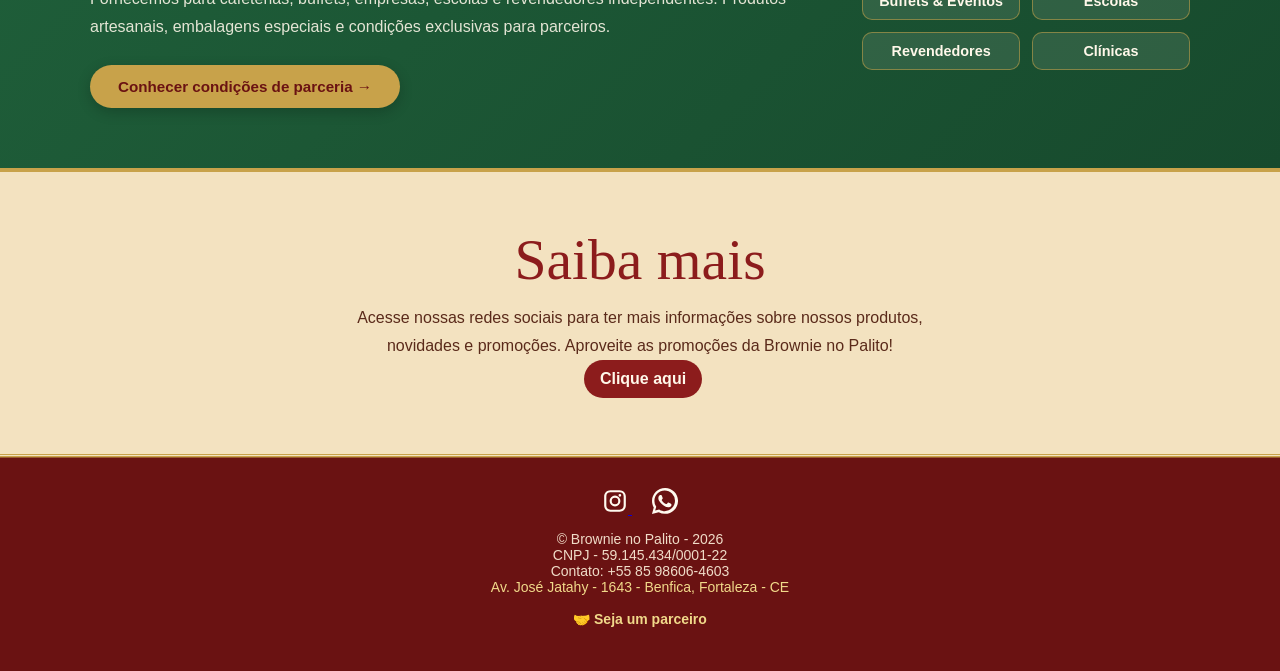
==== commit 734a5fba: "Update index.html" ====
--- a/brownienopalito/index.html
+++ b/brownienopalito/index.html
@@ -192,7 +192,7 @@
                     <a href="https://brownienopalito.github.io/brownienopalito/brownienopalito/produtos.html" class="btn-produtos">Ver todos os produtos →</a>
                 </div>
                     <picture class="grid">
-                        <img src="imagens/ovo_rocher.png" alt="ovo com ferrero rocher">
+                        <img src="image_natal/brownietone.jpeg" alt="Brownietone Natalino">
                     </picture> 
                 </div>
         </section>
--- a/brownienopalito/styles.css
+++ b/brownienopalito/styles.css
@@ -1,11 +1,31 @@
 @charset "UTF-8";
 
+/* =============================================
+   BROWNIE NO PALITO — styles.css (home)
+   Paleta e estilo alinhados à página de Natal
+   ============================================= */
+:root {
+    --creme:        #fbf1de;
+    --creme-claro:  #fff8ea;
+    --pergaminho:   #f3e2c0;
+    --vinho:        #8c1c1c;
+    --vinho-escuro: #6a1212;
+    --verde:        #1f5f3a;
+    --verde-escuro: #174a2d;
+    --dourado:      #c8a24a;
+    --texto:        #5a2a1a;
+    --texto-suave:  #7d5a44;
+}
+
+html { scroll-behavior: smooth; }
+*, *::before, *::after { box-sizing: border-box; }
 
 body {
     margin: 0;
     padding: 0;
     font-family: Arial, Helvetica, sans-serif;
-    background-color: #fffaef;
+    background-color: var(--creme);
+    color: var(--texto);
 }
 
 /* ── HEADER ── */
@@ -13,241 +33,364 @@
     display: flex;
     justify-content: space-between;
     align-items: center;
-    padding: 15px 40px;
-    background-color: #fffaef;
-    box-shadow: 0 4px 10px rgba(0,0,0,0.08);
+    padding: 14px 40px;
+    background-color: var(--creme-claro);
+    box-shadow: 0 2px 14px rgba(106,18,18,0.12);
+    border-bottom: 3px double var(--dourado);
     position: sticky;
     top: 0;
     z-index: 1000;
 }
 
-.logo {
-    display: flex;
-    align-items: center;
-    gap: 12px;
-}
-
+.logo { display: flex; align-items: center; gap: 12px; }
 #logo_brown { width: 70px; height: auto; }
 #logo_sem   { width: 200px; height: auto; }
 
-/* ── NAV DESKTOP ── */
-nav ul {
-    list-style: none;
-    display: flex;
-    gap: 25px;
-    margin: 0;
-    padding: 0;
-}
+nav ul { list-style: none; display: flex; gap: 25px; margin: 0; padding: 0; }
 
 nav ul li a {
     text-decoration: none;
-    color: #55230d;
+    color: var(--vinho);
     font-weight: 600;
     transition: 0.3s;
 }
-
 nav ul li a:hover {
     padding: 5px;
     border-radius: 3px;
-    background-color: #55230d;
-    color: #fffaef;
-}
-
-/* ── HAMBÚRGUER ── */
+    background-color: var(--vinho);
+    color: var(--creme-claro);
+}
+
 .menu-toggle {
     display: none;
     font-size: 28px;
     background: none;
     border: none;
-    color: #55230d;
+    color: var(--vinho);
     cursor: pointer;
 }
 
-/* ── HERO (imagem de capa + CTA) ── */
-.hero-wrap {
+/* ── HERO ── */
+.hero-home {
     position: relative;
-    width: 100%;
-}
-
-.ovo {
-    display: flex;
-    flex-flow: column nowrap;
-    width: 100%;
-    height: 600px;
     overflow: hidden;
-    box-shadow: inset 0 -8px 20px rgba(0,0,0,0.25);
-}
-
-.ovo img {
-    width: 100%;
-    height: 100%;
-    object-fit: cover;
-    object-position: 60% 65%;
-}
-
-/* Overlay com CTA acima da dobra */
-.hero-overlay {
-    position: absolute;
-    bottom: 40px;
-    left: 50%;
-    transform: translateX(-50%);
-    text-align: center;
-    width: 100%;
-    padding: 0 20px;
-    box-sizing: border-box;
-}
-
-.hero-tagline {
-    color: #fffaef;
-    font-size: 1.2rem;
+    background: radial-gradient(ellipse at 50% 35%, #fffaf0 0%, var(--creme) 55%, var(--pergaminho) 100%);
+    padding: 70px 40px;
+}
+
+/* moldura dupla, como na página de Natal */
+.hero-home::before {
+    content: "";
+    position: absolute;
+    inset: 18px;
+    border: 2px solid var(--vinho);
+    border-radius: 6px;
+    opacity: 0.75;
+    pointer-events: none;
+    z-index: 1;
+}
+.hero-home::after {
+    content: "";
+    position: absolute;
+    inset: 26px;
+    border: 1px solid var(--dourado);
+    border-radius: 4px;
+    pointer-events: none;
+    z-index: 1;
+}
+
+.hero-home__inner {
+    position: relative;
+    z-index: 2;
+    max-width: 1100px;
+    margin: 0 auto;
+    display: flex;
+    align-items: center;
+    justify-content: space-between;
+    gap: 50px;
+}
+
+.hero-home__texto { flex: 1; text-align: left; }
+
+.hero-home__tag {
+    display: inline-block;
+    font-size: 0.78rem;
     font-weight: 700;
-    text-shadow: 0 2px 8px rgba(0,0,0,0.6);
-    margin: 0 0 16px;
-    letter-spacing: 0.02em;
-}
-
-.hero-ctas {
-    display: flex;
-    gap: 14px;
-    justify-content: center;
-    flex-wrap: wrap;
-}
+    letter-spacing: 0.14em;
+    text-transform: uppercase;
+    color: var(--verde);
+    margin-bottom: 14px;
+}
+
+.hero-home__titulo { margin: 0 0 18px; display: flex; flex-direction: column; gap: 8px; }
+
+.hero-home__titulo .script {
+    font-family: 'Great Vibes', cursive;
+    font-weight: 400;
+    font-size: clamp(3rem, 7vw, 5.4rem);
+    line-height: 1.05;
+    color: var(--vinho);
+    text-shadow: 0 2px 0 rgba(200,162,74,0.25);
+}
+
+.hero-home__linha {
+    font-family: 'Playfair Display', Georgia, serif;
+    font-weight: 500;
+    font-size: clamp(1.05rem, 2.2vw, 1.4rem);
+    color: var(--texto);
+    line-height: 1.4;
+}
+.hero-home__linha::after {
+    content: "";
+    display: block;
+    width: 120px;
+    height: 3px;
+    margin-top: 12px;
+    background: linear-gradient(90deg, var(--verde), transparent);
+    border-radius: 3px;
+}
+
+.hero-home__sub {
+    font-size: 1.02rem;
+    color: var(--texto-suave);
+    line-height: 1.7;
+    margin: 0 0 28px;
+    max-width: 480px;
+}
+
+.hero-ctas { display: flex; gap: 14px; flex-wrap: wrap; }
 
 .hero-btn {
-    padding: 13px 30px;
+    padding: 14px 32px;
     border-radius: 30px;
     font-size: 1rem;
     font-weight: 700;
     text-decoration: none;
     transition: all 0.25s ease;
-    box-shadow: 0 4px 14px rgba(0,0,0,0.3);
-}
-
-.hero-btn--primary {
-    background-color: #fffaef;
-    color: #55230d;
-}
-.hero-btn--primary:hover {
-    background-color: #d3b77a;
-    color: #fffaef;
-    transform: translateY(-2px);
-}
-
-.hero-btn--secondary {
-    background-color: #25d366;
-    color: #fff;
-}
-.hero-btn--secondary:hover {
-    background-color: #1ebe5c;
-    transform: translateY(-2px);
+    box-shadow: 0 4px 14px rgba(106,18,18,0.2);
+}
+.hero-btn--primary { background: var(--vinho); color: var(--creme-claro); }
+.hero-btn--primary:hover { background: var(--vinho-escuro); transform: translateY(-2px); }
+.hero-btn--secondary { background: var(--verde); color: var(--creme-claro); }
+.hero-btn--secondary:hover { background: var(--verde-escuro); transform: translateY(-2px); }
+
+/* brilhos decorativos */
+.hero-home__decoracao { position: absolute; inset: 0; pointer-events: none; z-index: 1; }
+.deco { position: absolute; animation: flutuar 6s ease-in-out infinite; }
+.deco--1 { top: 12%; left: 4%;    font-size: 2.2rem; color: var(--vinho);   animation-delay: 0s; }
+.deco--2 { top: 14%; right: 4%;   font-size: 1.8rem; color: var(--dourado); animation-delay: 1s; }
+.deco--3 { bottom: 14%; left: 5%; font-size: 1.8rem; color: var(--verde);   animation-delay: 2s; }
+.deco--4 { bottom: 12%; right: 5%; font-size: 2.2rem; color: var(--dourado); animation-delay: 3s; }
+
+@keyframes flutuar {
+    0%, 100% { transform: translateY(0); }
+    50%      { transform: translateY(-12px); }
+}
+
+/* ── CARROSSEL (quadro 4:5) ── */
+.carousel {
+    position: relative;
+    flex: 0 0 auto;
+    width: 100%;
+    max-width: 440px;
+    aspect-ratio: 4 / 5;
+    overflow: hidden;
+    border-radius: 18px;
+    background: var(--pergaminho);
+    box-shadow: 0 0 0 4px var(--creme-claro), 0 0 0 6px var(--dourado), 0 16px 40px rgba(106,18,18,0.28);
+}
+
+.carousel__track { position: relative; width: 100%; height: 100%; }
+
+.carousel__slide {
+    position: absolute;
+    inset: 0;
+    opacity: 0;
+    transition: opacity 0.7s ease;
+    pointer-events: none;
+}
+.carousel__slide.is-active { opacity: 1; pointer-events: auto; }
+
+.carousel__slide img {
+    position: relative;
+    z-index: 1;
+    width: 100%;
+    height: 100%;
+    object-fit: cover;
+    display: block;
+}
+
+/* fotos deitadas/quadradas: aparecem inteiras sobre fundo desfocado */
+.carousel__slide.is-contain::before {
+    content: "";
+    position: absolute;
+    inset: -24px;
+    background: var(--bg) center / cover no-repeat;
+    filter: blur(22px) brightness(0.92) saturate(1.1);
+}
+.carousel__slide.is-contain img { object-fit: contain; }
+
+/* degradê leve na base para as bolinhas aparecerem */
+.carousel::after {
+    content: "";
+    position: absolute;
+    left: 0; right: 0; bottom: 0;
+    height: 90px;
+    background: linear-gradient(to top, rgba(106,18,18,0.45), transparent);
+    pointer-events: none;
+    z-index: 2;
+}
+
+.carousel__arrow {
+    position: absolute;
+    top: 50%;
+    transform: translateY(-50%);
+    z-index: 3;
+    width: 42px; height: 42px;
+    padding: 0 0 4px;
+    border-radius: 50%;
+    border: 2px solid var(--dourado);
+    background: rgba(255,248,234,0.9);
+    color: var(--vinho);
+    font-size: 2rem;
+    line-height: 1;
+    cursor: pointer;
+    display: flex; align-items: center; justify-content: center;
+    transition: background 0.2s, color 0.2s, transform 0.2s;
+}
+.carousel__arrow:hover { background: var(--vinho); color: var(--creme-claro); transform: translateY(-50%) scale(1.08); }
+.carousel__arrow--prev { left: 12px; }
+.carousel__arrow--next { right: 12px; }
+
+.carousel__dots {
+    position: absolute;
+    bottom: 16px;
+    left: 50%;
+    transform: translateX(-50%);
+    z-index: 3;
+    display: flex;
+    gap: 10px;
+}
+.carousel__dot {
+    width: 10px; height: 10px;
+    padding: 0;
+    border-radius: 50%;
+    border: 2px solid var(--creme-claro);
+    background: transparent;
+    cursor: pointer;
+    transition: background 0.25s, transform 0.25s;
+}
+.carousel__dot.is-active { background: var(--dourado); border-color: var(--dourado); transform: scale(1.3); }
+
+/* ── TÍTULOS DAS SEÇÕES ── */
+.texto h2, .textos h2, .text_onde h2, #home-parcerias h2 {
+    font-family: 'Playfair Display', Georgia, serif;
+    font-weight: 700;
 }
 
 /* ── SOBRE ── */
-#sobre {
-    margin-top: 80px;
-    padding: 0;
-}
+#sobre { margin-top: 70px; padding: 0; }
 
 .container {
     display: flex;
     align-items: center;
     justify-content: space-between;
-    gap: 20px;
-    flex-flow: row nowrap;
-    padding: 15px;
-    background-color: #fffaef;
-}
-
-.texto {
-    color: #55230d;
-    flex: 1;
-}
+    gap: 30px;
+    padding: 15px 40px;
+    max-width: 1200px;
+    margin: 0 auto;
+}
+
+.texto { color: var(--texto); flex: 1; }
 
 .texto h2 {
-    line-height: 1.6em;
+    font-size: 2rem;
+    color: var(--vinho);
     text-align: left;
-    margin-left: 50px;
-    margin-bottom: 24px;
+    margin: 0 0 24px;
+    position: relative;
+    padding-bottom: 12px;
+}
+.texto h2::after {
+    content: "";
+    position: absolute;
+    left: 0; bottom: 0;
+    width: 90px; height: 3px;
+    background: linear-gradient(90deg, var(--dourado), transparent);
+    border-radius: 3px;
 }
 
 .texto p {
     text-align: justify;
-    line-height: 1.75em;
+    line-height: 1.8em;
     font-size: 1.05rem;
     text-indent: 40px;
-    margin-left: 40px;
+    margin: 0;
 }
 
 .nos img {
     height: auto;
-    display: flex;
-    margin-right: 40px;
-    border-radius: 10px;
+    display: block;
+    border-radius: 14px;
+    box-shadow: 0 0 0 3px var(--creme-claro), 0 0 0 5px var(--dourado), 0 10px 26px rgba(106,18,18,0.2);
 }
 
 /* ── NOSSOS PRODUTOS ── */
-#product {
-    margin-top: 80px;
-    padding: 30px 0;
-}
+#product { margin-top: 70px; padding: 30px 0; }
 
 .nossos_produtos {
-    background-color: #55230d;
+    background: linear-gradient(135deg, var(--vinho) 0%, var(--vinho-escuro) 100%);
+    border-top: 4px solid var(--dourado);
+    border-bottom: 4px solid var(--dourado);
     display: flex;
     align-items: center;
-    justify-content: space-between;
-    gap: 20px;
-    flex-flow: row nowrap;
-    padding: 40px;
+    justify-content: center;
+    gap: 40px;
+    padding: 50px 40px;
 }
 
 .textos {
     display: flex;
-    color: #fffaef;
+    color: var(--creme-claro);
     flex-direction: column;
-    flex: 2;
+    flex: 1;
+    max-width: 640px;
     order: 2;
 }
 
-.textos h2 {
-    line-height: 1.6em;
-    text-align: left;
-    margin-bottom: 12px;
-}
+.textos h2 { font-size: 2rem; text-align: left; margin: 0 0 14px; color: #f1d98a; }
 
 .textos p {
     text-align: justify;
     line-height: 1.7em;
     font-size: 1rem;
     text-indent: 30px;
-    margin: 0 0 20px 0;
-}
-
-/* Lista de produtos na home */
+    margin: 0 0 20px;
+}
+
 .produto-lista {
     list-style: none;
     padding: 0;
-    margin: 12px 0 24px;
+    margin: 4px 0 26px;
     display: flex;
     flex-direction: column;
     gap: 8px;
 }
-
 .produto-lista li {
     font-size: 1rem;
-    color: #fffaef;
+    color: var(--creme-claro);
     line-height: 1.5;
-    padding: 6px 10px;
-    background: rgba(255,255,255,0.08);
+    padding: 8px 14px;
+    background: rgba(255,248,234,0.1);
+    border-left: 3px solid var(--dourado);
     border-radius: 6px;
 }
 
 .btn-produtos {
     display: inline-block;
-    margin-top: 4px;
-    padding: 11px 24px;
-    background: #fffaef;
-    color: #55230d;
+    padding: 12px 26px;
+    background: var(--dourado);
+    color: var(--vinho-escuro);
     border-radius: 30px;
     font-weight: 700;
     font-size: 0.95rem;
@@ -255,17 +398,14 @@
     transition: all 0.25s ease;
     align-self: flex-start;
 }
-.btn-produtos:hover {
-    background: #d3b77a;
-    color: #fffaef;
-    transform: translateY(-2px);
-}
+.btn-produtos:hover { background: #dcb95e; transform: translateY(-2px); }
 
 .nossos_produtos img {
     height: auto;
     max-width: 380px;
     margin: 10px;
-    border-radius: 10px;
+    border-radius: 14px;
+    border: 3px solid var(--dourado);
     order: 1;
 }
 
@@ -274,36 +414,44 @@
     display: flex;
     flex-flow: row nowrap;
     justify-content: space-between;
-    gap: 16px;
-    margin: 60px 40px;
-    padding: 0;
-    box-sizing: border-box;
+    gap: 20px;
+    margin: 70px auto;
+    padding: 0 40px;
+    max-width: 1200px;
 }
 
 .card_mvv {
     display: flex;
     align-items: center;
-    justify-content: flex-start;
     flex-flow: column nowrap;
     gap: 10px;
-    padding: 30px 24px;
-    background-color: #fffaef;
-    box-shadow: 6px 6px 13px rgba(0,0,0,0.25);
-    border-radius: 10px;
+    padding: 0 24px 30px;
+    background-color: var(--creme-claro);
+    border: 1px solid rgba(200,162,74,0.6);
+    box-shadow: 0 6px 20px rgba(106,18,18,0.1);
+    border-radius: 14px;
+    overflow: hidden;
     flex: 1;
     transition: all 0.3s ease;
 }
+.card_mvv::before {
+    content: "";
+    align-self: stretch;
+    height: 5px;
+    margin: 0 -24px 18px;
+    background: linear-gradient(90deg, var(--verde), var(--vinho), var(--verde));
+}
 
 .card_mvv h3 {
-    color: #55230d;
-    margin-bottom: 14px;
+    font-family: 'Playfair Display', Georgia, serif;
+    color: var(--vinho);
+    margin: 0 0 8px;
     text-align: center;
-    font-weight: 700;
-    font-size: 1.1rem;
+    font-size: 1.3rem;
 }
 
 .card_mvv p {
-    color: #55230d;
+    color: var(--texto);
     text-align: justify;
     line-height: 1.65em;
     font-size: 1rem;
@@ -311,15 +459,13 @@
 }
 
 .card_mvv:hover {
-    box-shadow: 6px 6px 20px rgba(0,0,0,0.4);
-    background-color: #55230d;
-    transform: translateY(-4px);
-}
-
-.card_mvv:hover h3,
-.card_mvv:hover p {
-    color: #fffaef;
-}
+    background-color: var(--vinho);
+    border-color: var(--vinho);
+    box-shadow: 0 14px 32px rgba(106,18,18,0.3);
+    transform: translateY(-5px);
+}
+.card_mvv:hover h3 { color: #f1d98a; }
+.card_mvv:hover p  { color: var(--creme-claro); }
 
 /* ── ONDE CHEGAMOS ── */
 .onde {
@@ -327,285 +473,62 @@
     align-items: center;
     justify-content: space-between;
     gap: 60px;
-    flex-flow: row nowrap;
     padding: 20px 40px;
-    background-color: #fffaef;
-}
-
-.text_onde {
-    color: #55230d;
-    flex: 1;
-}
+    max-width: 1200px;
+    margin: 0 auto;
+}
+
+.text_onde { color: var(--texto); flex: 1; }
 
 .text_onde h2 {
-    line-height: 1.6em;
+    font-size: 2rem;
+    color: var(--vinho);
     text-align: left;
-    margin-left: 10px;
-    margin-bottom: 24px;
+    margin: 0 0 24px;
+    position: relative;
+    padding-bottom: 12px;
+}
+.text_onde h2::after {
+    content: "";
+    position: absolute;
+    left: 0; bottom: 0;
+    width: 90px; height: 3px;
+    background: linear-gradient(90deg, var(--dourado), transparent);
+    border-radius: 3px;
 }
 
 .text_onde p {
     text-align: justify;
-    line-height: 1.75em;
+    line-height: 1.8em;
     font-size: 1rem;
     text-indent: 30px;
-    margin-left: 10px;
-    margin-bottom: 16px;
-}
-
-#video {
-    display: flex;
-    align-items: center;
-    justify-content: center;
-    flex-shrink: 0;
-}
+    margin: 0 0 16px;
+}
+
+.destaque-endereco {
+    background-color: var(--vinho);
+    color: var(--creme-claro);
+    padding: 2px 6px;
+    border-radius: 3px;
+}
+
+#video { display: flex; align-items: center; justify-content: center; flex-shrink: 0; }
 
 .videos {
-    width: 360px;
+    width: 340px;
     height: auto;
     border-radius: 18px;
-    box-shadow: 0 10px 30px rgba(0,0,0,0.28);
+    box-shadow: 0 0 0 4px var(--creme-claro), 0 0 0 6px var(--dourado), 0 14px 34px rgba(106,18,18,0.28);
     object-fit: cover;
 }
 
-/* ── ASIDE / SAIBA MAIS ── */
-aside {
-    margin: 80px 0 0;
-    padding: 0;
-}
-
-#saiba {
-    background-color: #55230d;
-    padding: 40px;
-    display: flex;
-    flex-flow: column nowrap;
-}
-
-#saiba h2 {
-    color: #fffaef;
-    line-height: 1.6em;
-    text-align: left;
-    margin: 0 0 16px;
-}
-
-#saiba p {
-    color: #fffaef;
-    text-align: justify;
-    line-height: 1.75em;
-    font-size: 1rem;
-    margin: 0 0 24px;
-}
-
-#saiba a {
-    text-decoration: none;
-    color: #fffaef;
-    font-weight: bold;
-    background-color: rgba(255,255,255,0.2);
-    border-radius: 5px;
-    padding: 3px 6px;
-    transition: all 0.3s ease;
-}
-#saiba a:hover {
-    background-color: rgba(255,255,255,0.35);
-    padding: 4px 7px;
-}
-
-/* ── FOOTER ── */
-.footer {
-    background-color: #55230d;
-    padding: 30px 0;
-    text-align: center;
-}
-
-.footer-content {
-    color: #fffaef;
-    font-size: 14px;
-}
-
-.footer-icons { margin-bottom: 12px; }
-
-.icon {
-    margin: 0 10px;
-    transition: transform 0.3s ease, opacity 0.3s ease;
-}
-.icon:hover {
-    transform: scale(1.2);
-    opacity: 0.8;
-}
-
-.endereco { color: #fffaef; text-decoration: none; }
-.endereco:hover { text-decoration: underline; }
-
-#btn-topo {
-    position: fixed;
-    bottom: 90px;
-    right: 24px;
-    width: 46px;
-    height: 46px;
-    background: #55230d;
-    color: #fffaef;
-    border: none;
-    border-radius: 50%;
-    font-size: 22px;
-    cursor: pointer;
-    display: flex;
-    align-items: center;
-    justify-content: center;
-    box-shadow: 0 4px 16px rgba(0,0,0,0.3);
-    opacity: 0;
-    visibility: hidden;
-    transition: opacity 0.3s ease, transform 0.3s ease, background 0.2s;
-    z-index: 9997;
-}
-
-#btn-topo.visivel {
-    opacity: 1;
-    visibility: visible;
-}
-
-#btn-topo:hover {
-    background: #d3b77a;
-    transform: translateY(-3px);
-}
-
-
-/* =============================================
-   RESPONSIVIDADE PARA SMARTPHONE (ACHO QUE DEU CERTO - PRECISA TESTAR EM TODOS OS APARELHOS)
-   ============================================= */
-
-@media (max-width: 1000px) {
-    #mvv {
-        flex-direction: column;
-        align-items: stretch;
-        margin: 40px 20px;
-    }
-
-    .card_mvv {
-        padding: 24px 20px;
-    }
-
-    .card_mvv p {
-        text-align: center;
-    }
-
-    .onde {
-        flex-flow: column nowrap;
-        padding: 20px;
-        gap: 30px;
-    }
-
-    .text_onde p {
-        text-indent: 0;
-        margin-left: 0;
-    }
-
-    .text_onde h2 {
-        margin-left: 0;
-    }
-
-    .videos {
-        max-width: 100%;
-        width: 800px;
-        max-height: 500px;
-    }
-}
-
-@media (max-width: 910px) {
-    .nossos_produtos {
-        flex-direction: column;
-        padding: 30px 20px;
-    }
-
-    .nossos_produtos img {
-        max-width: 100%;
-        height: 320px;
-        order: 0;
-        margin: 0;
-    }
-
-    .textos {
-        order: 1;
-    }
-
-    .textos p {
-        text-indent: 0;
-        margin: 0 0 16px;
-    }
-
-    .btn-produtos {
-        align-self: center;
-    }
-
-    .produto-lista li {
-        text-align: left;
-    }
-}
-
-@media (max-width: 900px) {
-    .ovo { height: 480px; }
-
-    .hero-tagline { font-size: 1rem; }
-    .hero-btn { padding: 11px 22px; font-size: 0.9rem; }
-
-    .container {
-        flex-direction: column;
-        padding: 20px;
-    }
-
-    .nos img {
-        max-width: 100%;
-        height: 260px;
-        margin-right: 0;
-    }
-
-    .texto h2 { margin-left: 0; line-height: 1.5em; }
-    .texto p  { margin-left: 0; text-indent: 0; font-size: 1rem; }
-
-    #sobre { margin-top: 50px; }
-    #product { margin-top: 50px; }
-    aside { margin-top: 50px; }
-}
-
-@media (max-width: 768px) {
-    .header-moderno { padding: 12px 20px; }
-
-    .menu-toggle { display: block; }
-
-    nav {
-        display: none;
-        position: absolute;
-        top: 72px;
-        right: 0;
-        width: 100%;
-        background-color: #fffaef;
-        box-shadow: 0 5px 10px rgba(0,0,0,0.1);
-        z-index: 999;
-    }
-
-    nav ul {
-        flex-direction: column;
-        align-items: center;
-        padding: 20px 0;
-        gap: 15px;
-    }
-
-    nav.active { display: block; }
-
-    #logo_sem   { width: 140px; }
-    #logo_brown { width: 46px; }
-}
-
-@media (max-width: 480px) {
-    .hero-ctas { flex-direction: column; align-items: center; }
-    .hero-btn  { width: 200px; text-align: center; }
-    .hero-overlay { bottom: 24px; }
-}
-
-/* ── SEÇÃO PARCERIAS NA HOME ── */
+/* ── PARCERIAS NA HOME ── */
 #home-parcerias {
-    background: linear-gradient(135deg, #55230d 60%, #7a3515 100%);
+    background: linear-gradient(135deg, var(--verde) 0%, var(--verde-escuro) 100%);
+    border-top: 4px solid var(--dourado);
+    border-bottom: 4px solid var(--dourado);
     padding: 60px 40px;
-    margin-top: 60px;
+    margin-top: 70px;
 }
 
 .parcerias-home-inner {
@@ -618,15 +541,12 @@
     flex-wrap: wrap;
 }
 
-.parcerias-home-texto {
-    flex: 1;
-    min-width: 280px;
-}
+.parcerias-home-texto { flex: 1; min-width: 280px; }
 
 .parcerias-home-tag {
     display: inline-block;
-    background: rgba(255,255,255,0.15);
-    color: #e2af40;
+    background: rgba(255,248,234,0.14);
+    color: #f1d98a;
     font-size: 0.85rem;
     font-weight: 700;
     padding: 5px 14px;
@@ -636,15 +556,15 @@
 }
 
 #home-parcerias h2 {
-    color: #fffaef;
+    color: var(--creme-claro);
     text-align: left;
     margin: 0 0 16px;
-    font-size: 1.7rem;
+    font-size: 1.8rem;
     line-height: 1.3;
 }
 
 #home-parcerias p {
-    color: rgba(255,250,239,0.85);
+    color: rgba(255,248,234,0.88);
     line-height: 1.75em;
     font-size: 1rem;
     margin: 0 0 24px;
@@ -652,8 +572,8 @@
 
 .parcerias-home-btn {
     display: inline-block;
-    background: #fffaef;
-    color: #55230d;
+    background: var(--dourado);
+    color: var(--vinho-escuro);
     padding: 13px 28px;
     border-radius: 30px;
     font-weight: 700;
@@ -662,11 +582,7 @@
     transition: all 0.25s ease;
     box-shadow: 0 4px 14px rgba(0,0,0,0.2);
 }
-.parcerias-home-btn:hover {
-    background: #d3b77a;
-    color: #55230d;
-    transform: translateY(-2px);
-}
+.parcerias-home-btn:hover { background: #dcb95e; transform: translateY(-2px); }
 
 .parcerias-home-icones {
     display: grid;
@@ -676,44 +592,183 @@
 }
 
 .parceria-item {
-    background: rgba(255,255,255,0.1);
-    color: #fffaef;
+    background: rgba(255,248,234,0.1);
+    color: var(--creme-claro);
     padding: 10px 16px;
     border-radius: 10px;
     font-size: 0.9rem;
     font-weight: 600;
     text-align: center;
-    border: 1px solid rgba(255,255,255,0.15);
+    border: 1px solid rgba(200,162,74,0.55);
     transition: background 0.2s;
 }
-.parceria-item:hover {
-    background: rgba(255,255,255,0.2);
+.parceria-item:hover { background: rgba(255,248,234,0.22); }
+
+/* ── SAIBA MAIS ── */
+aside { margin: 0; padding: 0; }
+
+#saiba {
+    background: var(--pergaminho);
+    border-bottom: 3px double var(--dourado);
+    padding: 56px 40px;
+    text-align: center;
+}
+
+#saiba h2 {
+    font-family: 'Great Vibes', cursive;
+    font-weight: 400;
+    font-size: clamp(2.6rem, 6vw, 3.6rem);
+    color: var(--vinho);
+    margin: 0 0 12px;
+    line-height: 1.1;
+}
+
+#saiba p {
+    color: var(--texto);
+    line-height: 1.75em;
+    font-size: 1rem;
+    max-width: 620px;
+    margin: 0 auto;
+}
+
+#saiba a {
+    display: inline-block;
+    text-decoration: none;
+    color: var(--creme-claro);
+    font-weight: bold;
+    background-color: var(--vinho);
+    border-radius: 20px;
+    padding: 5px 16px;
+    margin-left: 6px;
+    transition: all 0.25s ease;
+}
+#saiba a:hover { background-color: var(--verde); transform: translateY(-2px); }
+
+/* ── FOOTER ── */
+.footer {
+    background-color: var(--vinho-escuro);
+    border-top: 1px solid rgba(200,162,74,0.5);
+    padding: 30px 0;
+    text-align: center;
+}
+.footer-content { color: #f0dcc8; font-size: 14px; }
+.footer-icons { margin-bottom: 12px; }
+
+.icon { margin: 0 10px; transition: transform 0.3s ease, opacity 0.3s ease; }
+.icon:hover { transform: scale(1.2); opacity: 0.8; }
+
+.endereco { color: #f1d98a; text-decoration: none; }
+.endereco:hover { text-decoration: underline; }
+
+/* ── BOTÃO VOLTAR AO TOPO ── */
+#btn-topo {
+    position: fixed;
+    bottom: 24px;
+    right: 24px;
+    width: 46px;
+    height: 46px;
+    background: var(--vinho);
+    color: var(--creme-claro);
+    border: 2px solid var(--dourado);
+    border-radius: 50%;
+    font-size: 22px;
+    cursor: pointer;
+    display: flex;
+    align-items: center;
+    justify-content: center;
+    box-shadow: 0 4px 14px rgba(106,18,18,0.35);
+    opacity: 0;
+    visibility: hidden;
+    transition: opacity 0.3s ease, transform 0.3s ease, background 0.2s;
+    z-index: 9997;
+}
+#btn-topo.visivel { opacity: 1; visibility: visible; }
+#btn-topo:hover { background: var(--verde); transform: translateY(-3px); }
+
+
+/* =============================================
+   RESPONSIVIDADE
+   ============================================= */
+
+@media (max-width: 1000px) {
+    #mvv { flex-direction: column; align-items: stretch; margin: 50px auto; padding: 0 20px; }
+    .card_mvv p { text-align: center; }
+
+    .onde { flex-flow: column nowrap; padding: 20px; gap: 30px; }
+    .text_onde p { text-indent: 0; }
+    .videos { width: 100%; max-width: 340px; }
+}
+
+@media (max-width: 910px) {
+    .nossos_produtos { flex-direction: column; padding: 36px 20px; }
+    .nossos_produtos img { max-width: 100%; height: 300px; order: 0; margin: 0; object-fit: cover; }
+    .textos { order: 1; max-width: none; }
+    .textos p { text-indent: 0; }
+    .btn-produtos { align-self: center; }
+}
+
+@media (max-width: 900px) {
+    .hero-home { padding: 56px 20px; }
+    .hero-home__inner { flex-direction: column-reverse; gap: 36px; }
+    .hero-home__texto { text-align: center; }
+    .hero-home__titulo { align-items: center; }
+    .hero-home__linha::after { margin-left: auto; margin-right: auto; background: linear-gradient(90deg, transparent, var(--verde), transparent); }
+    .hero-home__sub { margin-left: auto; margin-right: auto; }
+    .hero-ctas { justify-content: center; }
+    .carousel { max-width: 380px; }
+    .deco { display: none; }
+
+    .container { flex-direction: column; padding: 20px; }
+    .nos img { max-width: 100%; height: 260px; }
+    .texto h2 { text-align: center; }
+    .texto h2::after { left: 50%; transform: translateX(-50%); }
+    .texto p { text-indent: 0; }
+    .text_onde h2 { text-align: center; }
+    .text_onde h2::after { left: 50%; transform: translateX(-50%); }
+
+    #sobre { margin-top: 50px; }
+    #product { margin-top: 50px; }
 }
 
 @media (max-width: 768px) {
-    #home-parcerias {
-        padding: 40px 20px;
+    .header-moderno { padding: 12px 20px; }
+    .menu-toggle { display: block; }
+
+    nav {
+        display: none;
+        position: absolute;
+        top: 72px;
+        right: 0;
+        width: 100%;
+        background-color: var(--creme-claro);
+        box-shadow: 0 5px 16px rgba(106,18,18,0.18);
+        z-index: 999;
     }
-    .parcerias-home-inner {
-        flex-direction: column;
-        gap: 28px;
-    }
-    #home-parcerias h2 {
-        font-size: 1.4rem;
-    }
-    .parcerias-home-icones {
-        width: 100%;
-        grid-template-columns: repeat(3, 1fr);
-        gap: 8px;
-    }
-    .parceria-item {
-        font-size: 0.8rem;
-        padding: 8px 10px;
-    }
+    nav ul { flex-direction: column; align-items: center; padding: 20px 0; gap: 15px; }
+    nav.active { display: block; }
+
+    #logo_sem   { width: 140px; }
+    #logo_brown { width: 46px; }
+
+    #home-parcerias { padding: 40px 20px; }
+    .parcerias-home-inner { flex-direction: column; gap: 28px; }
+    #home-parcerias h2 { font-size: 1.45rem; }
+    .parcerias-home-icones { width: 100%; grid-template-columns: repeat(3, 1fr); gap: 8px; }
+    .parceria-item { font-size: 0.8rem; padding: 8px 10px; }
+
+    #saiba { padding: 40px 20px; }
+}
+
+@media (max-width: 600px) {
+    .hero-home::before { inset: 10px; }
+    .hero-home::after  { inset: 16px; }
+}
+
+@media (max-width: 480px) {
+    .hero-ctas { flex-direction: column; align-items: center; }
+    .hero-btn  { width: 220px; text-align: center; }
 }
 
 @media (max-width: 400px) {
-    .parcerias-home-icones {
-        grid-template-columns: 1fr 1fr;
-    }
-}
+    .parcerias-home-icones { grid-template-columns: 1fr 1fr; }
+}
